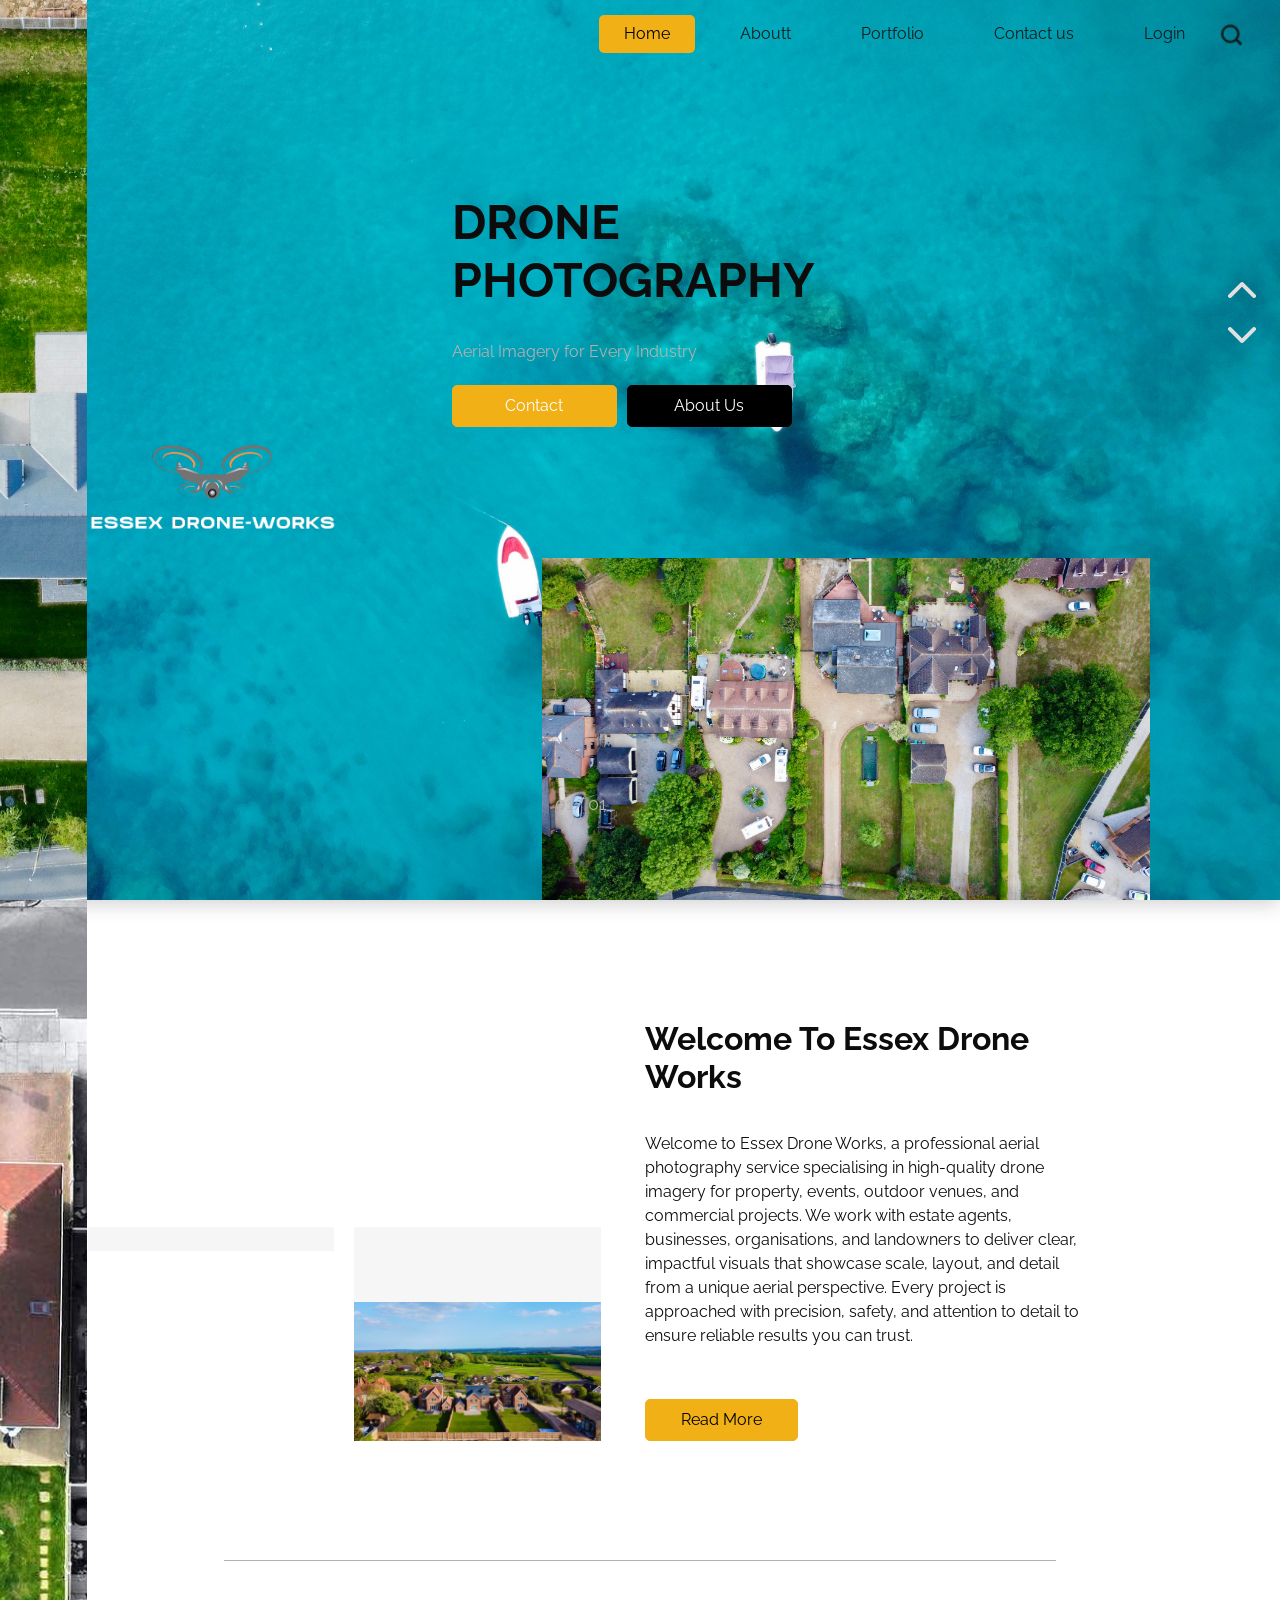
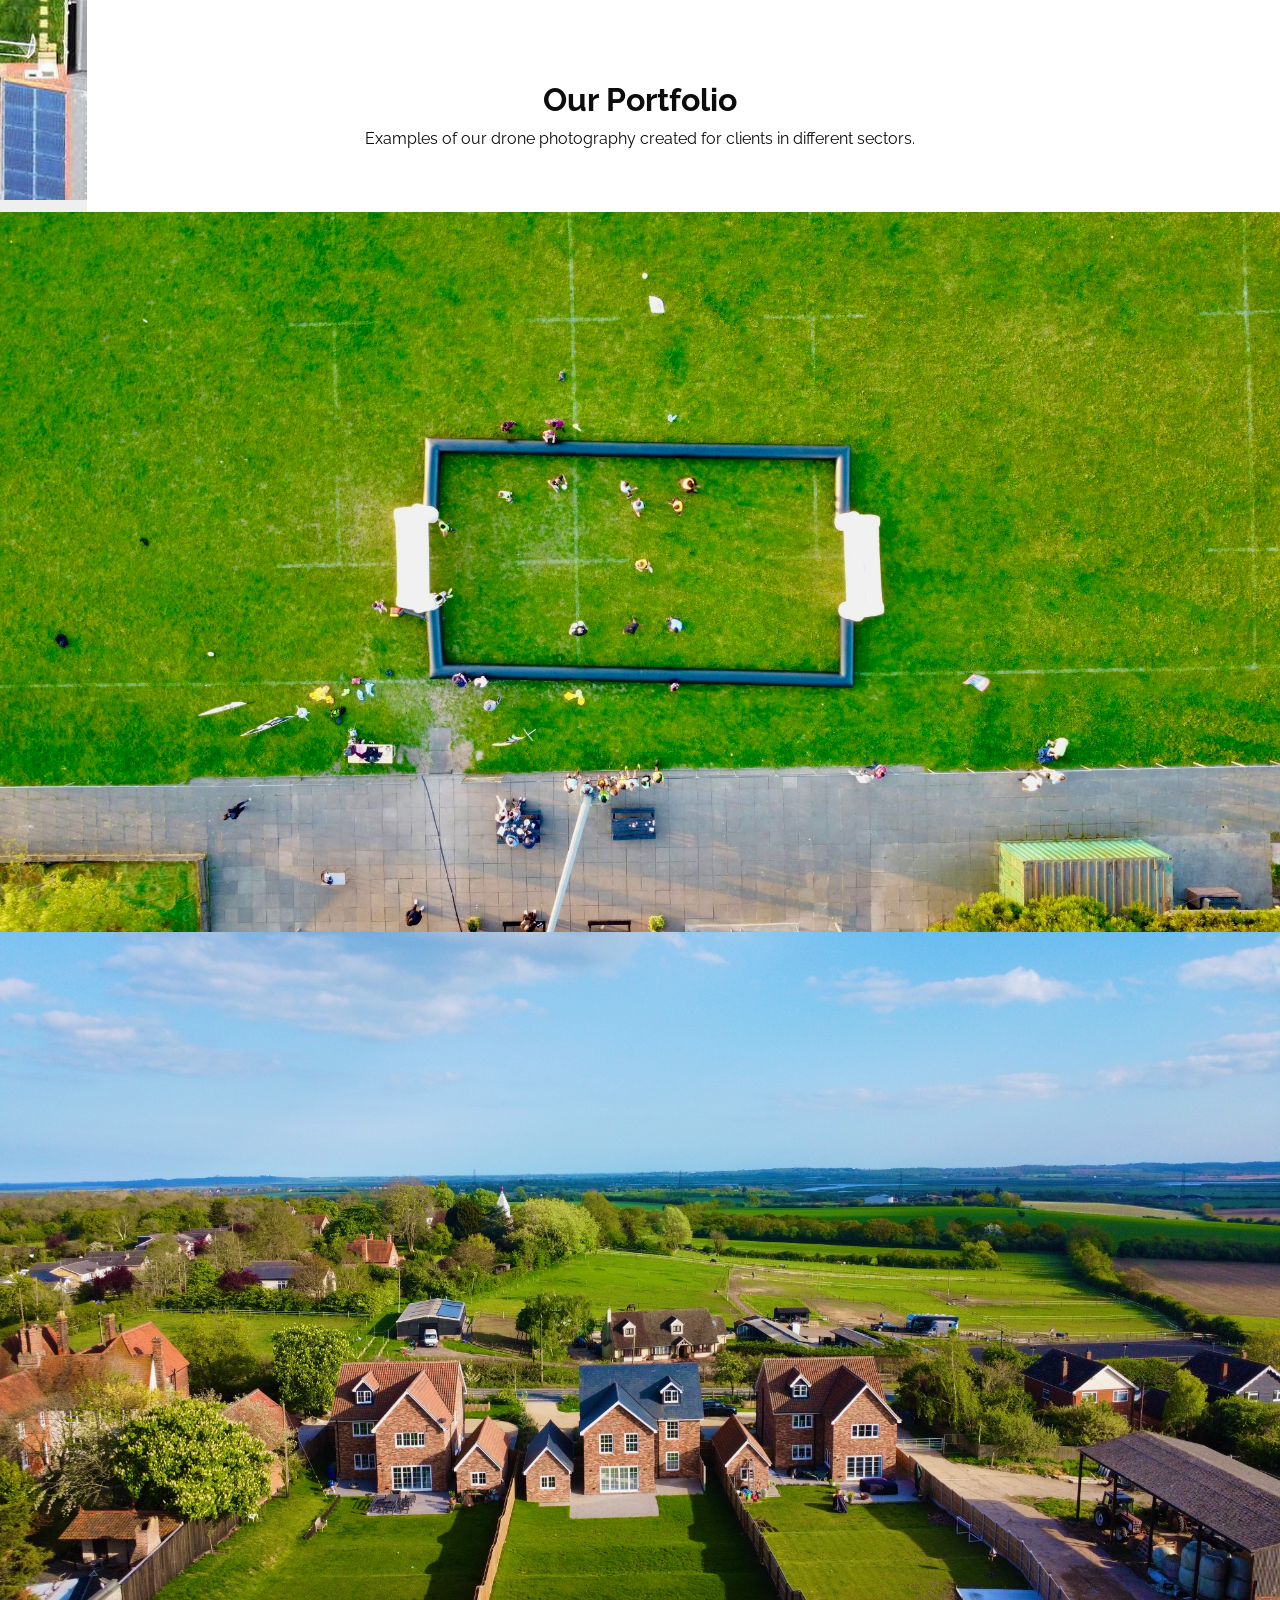
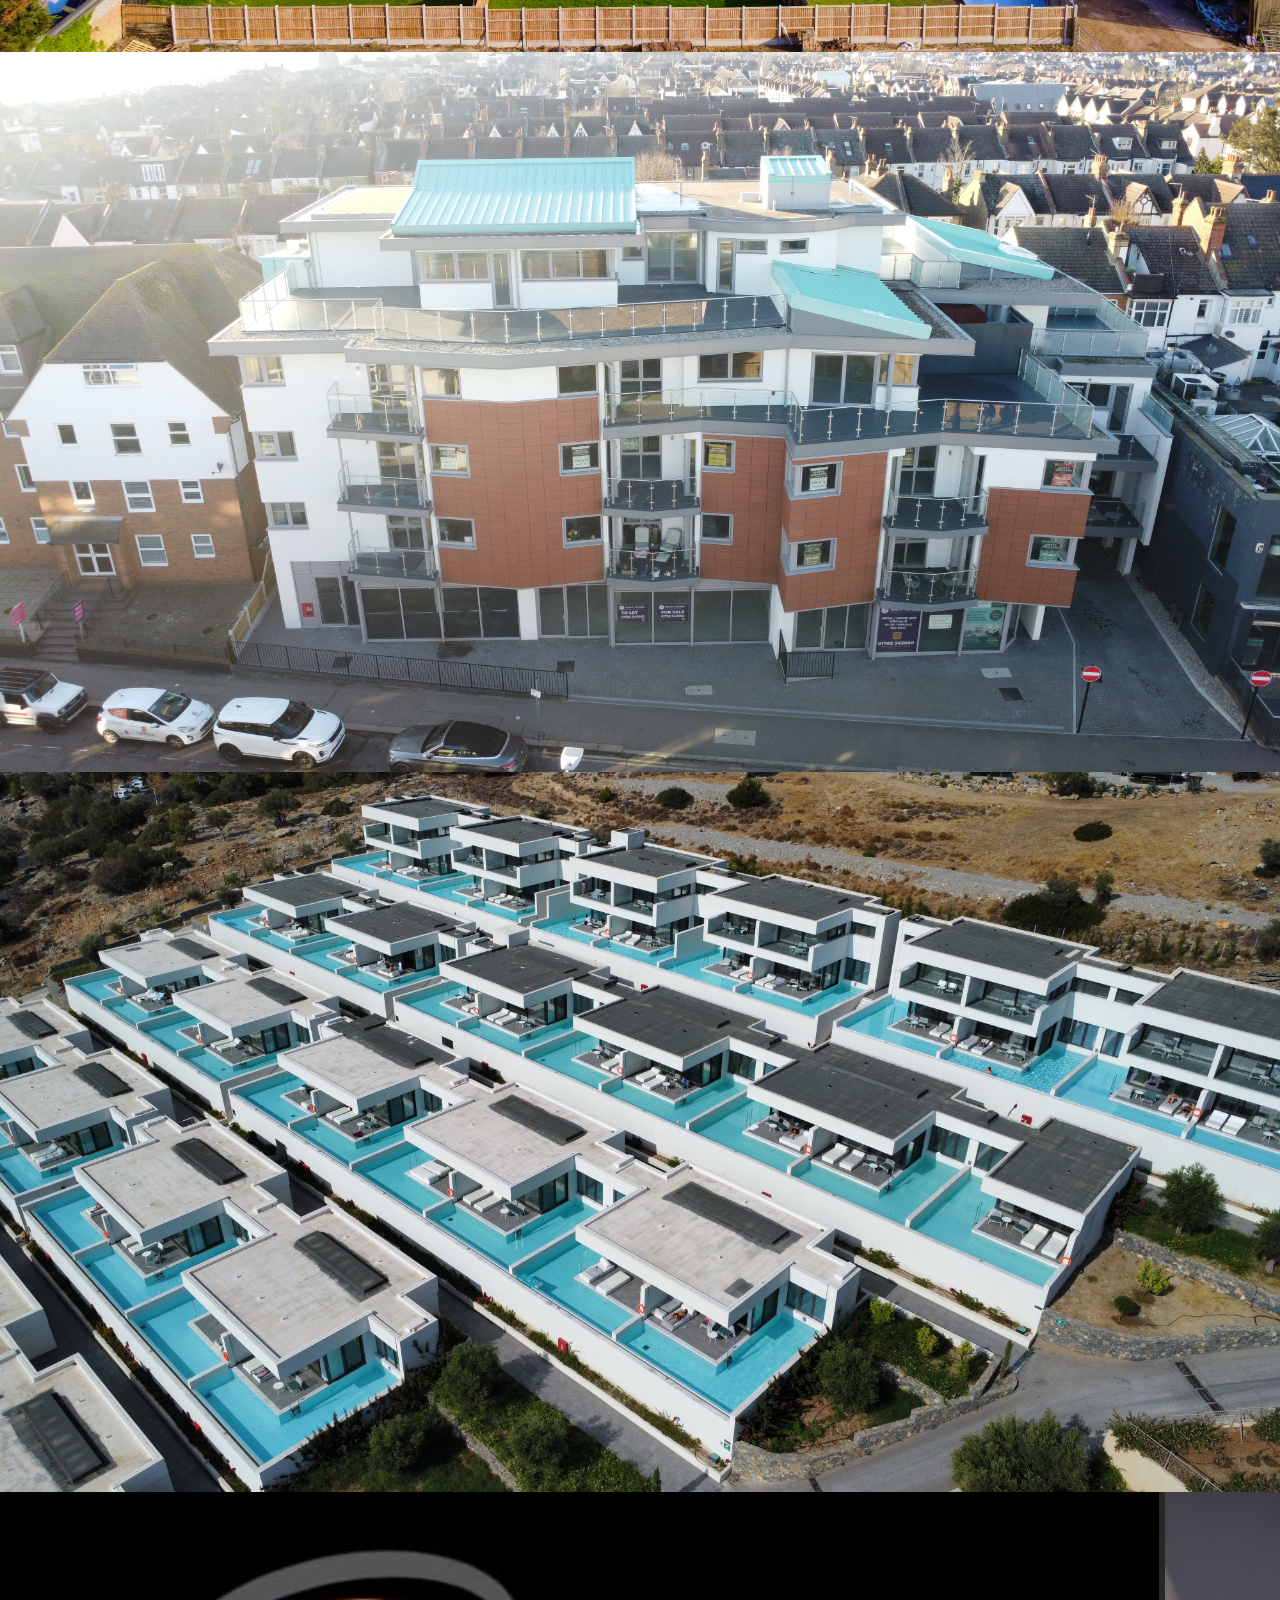
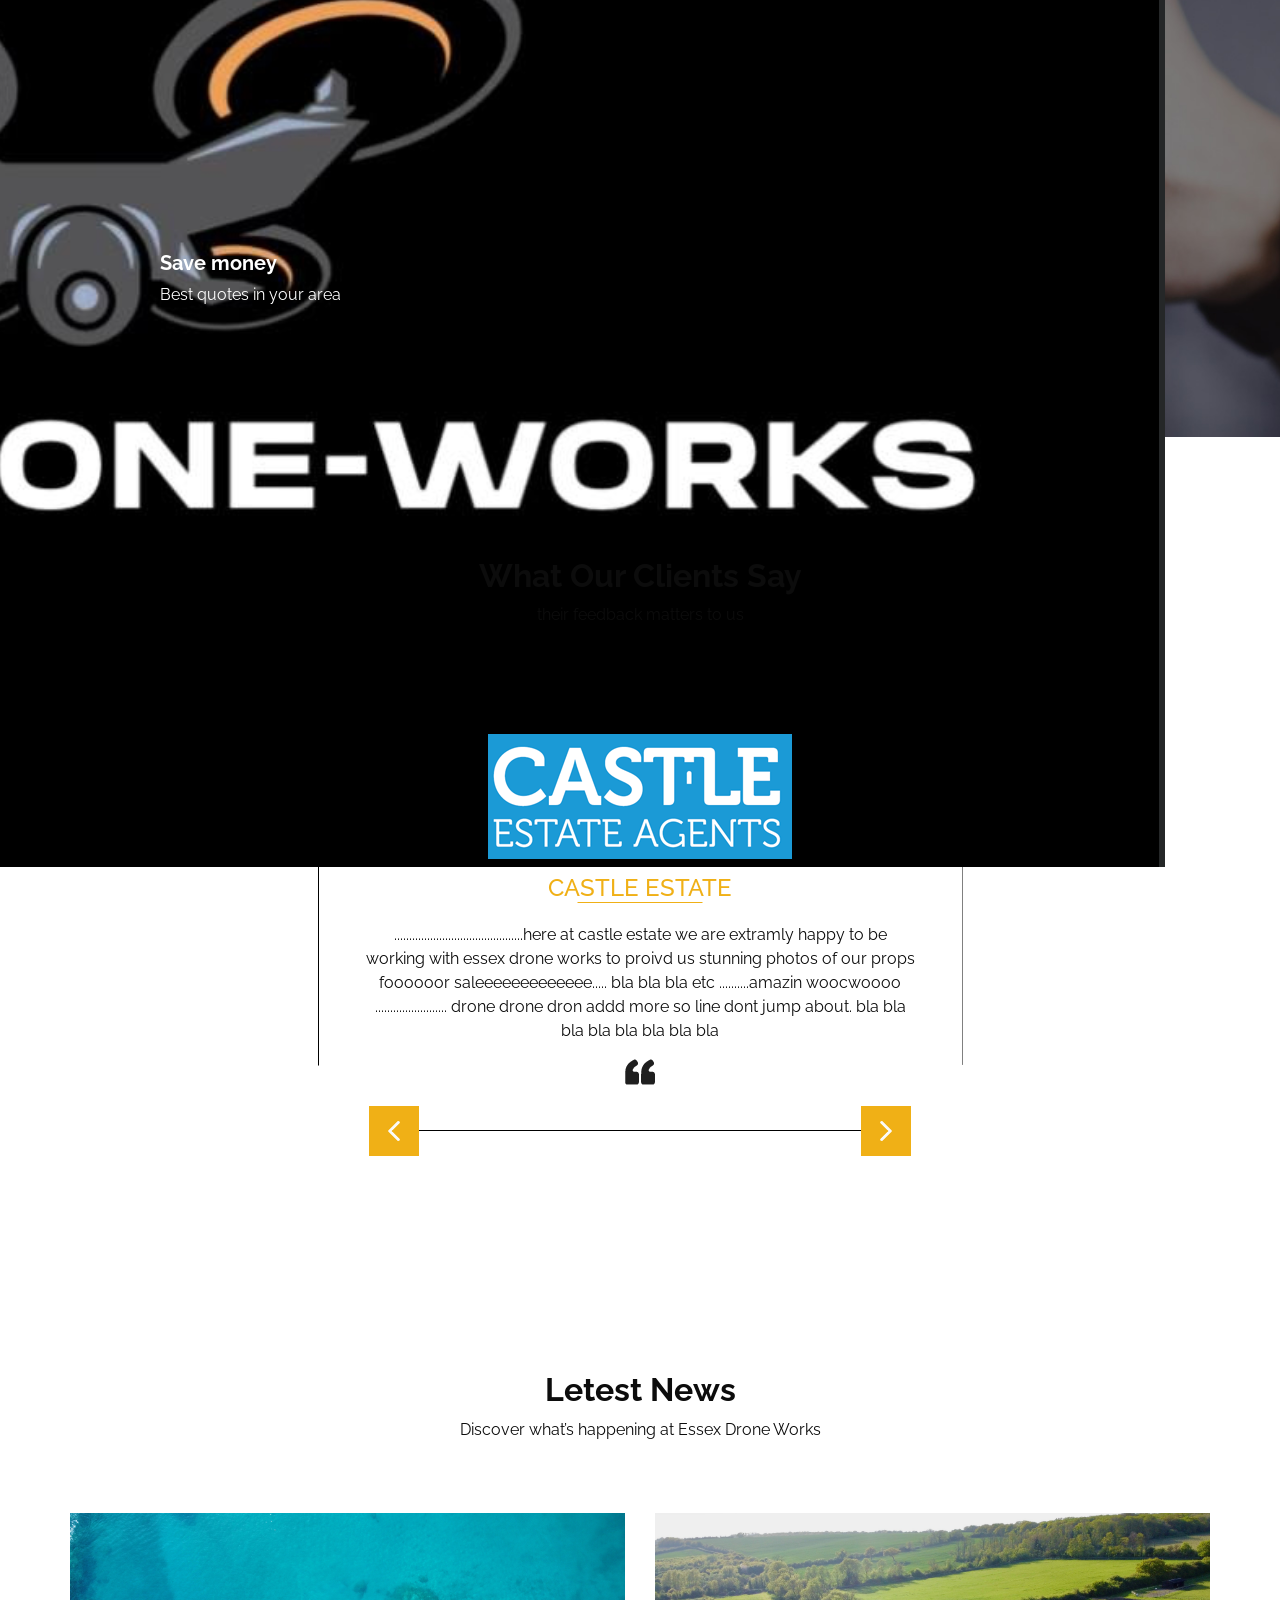
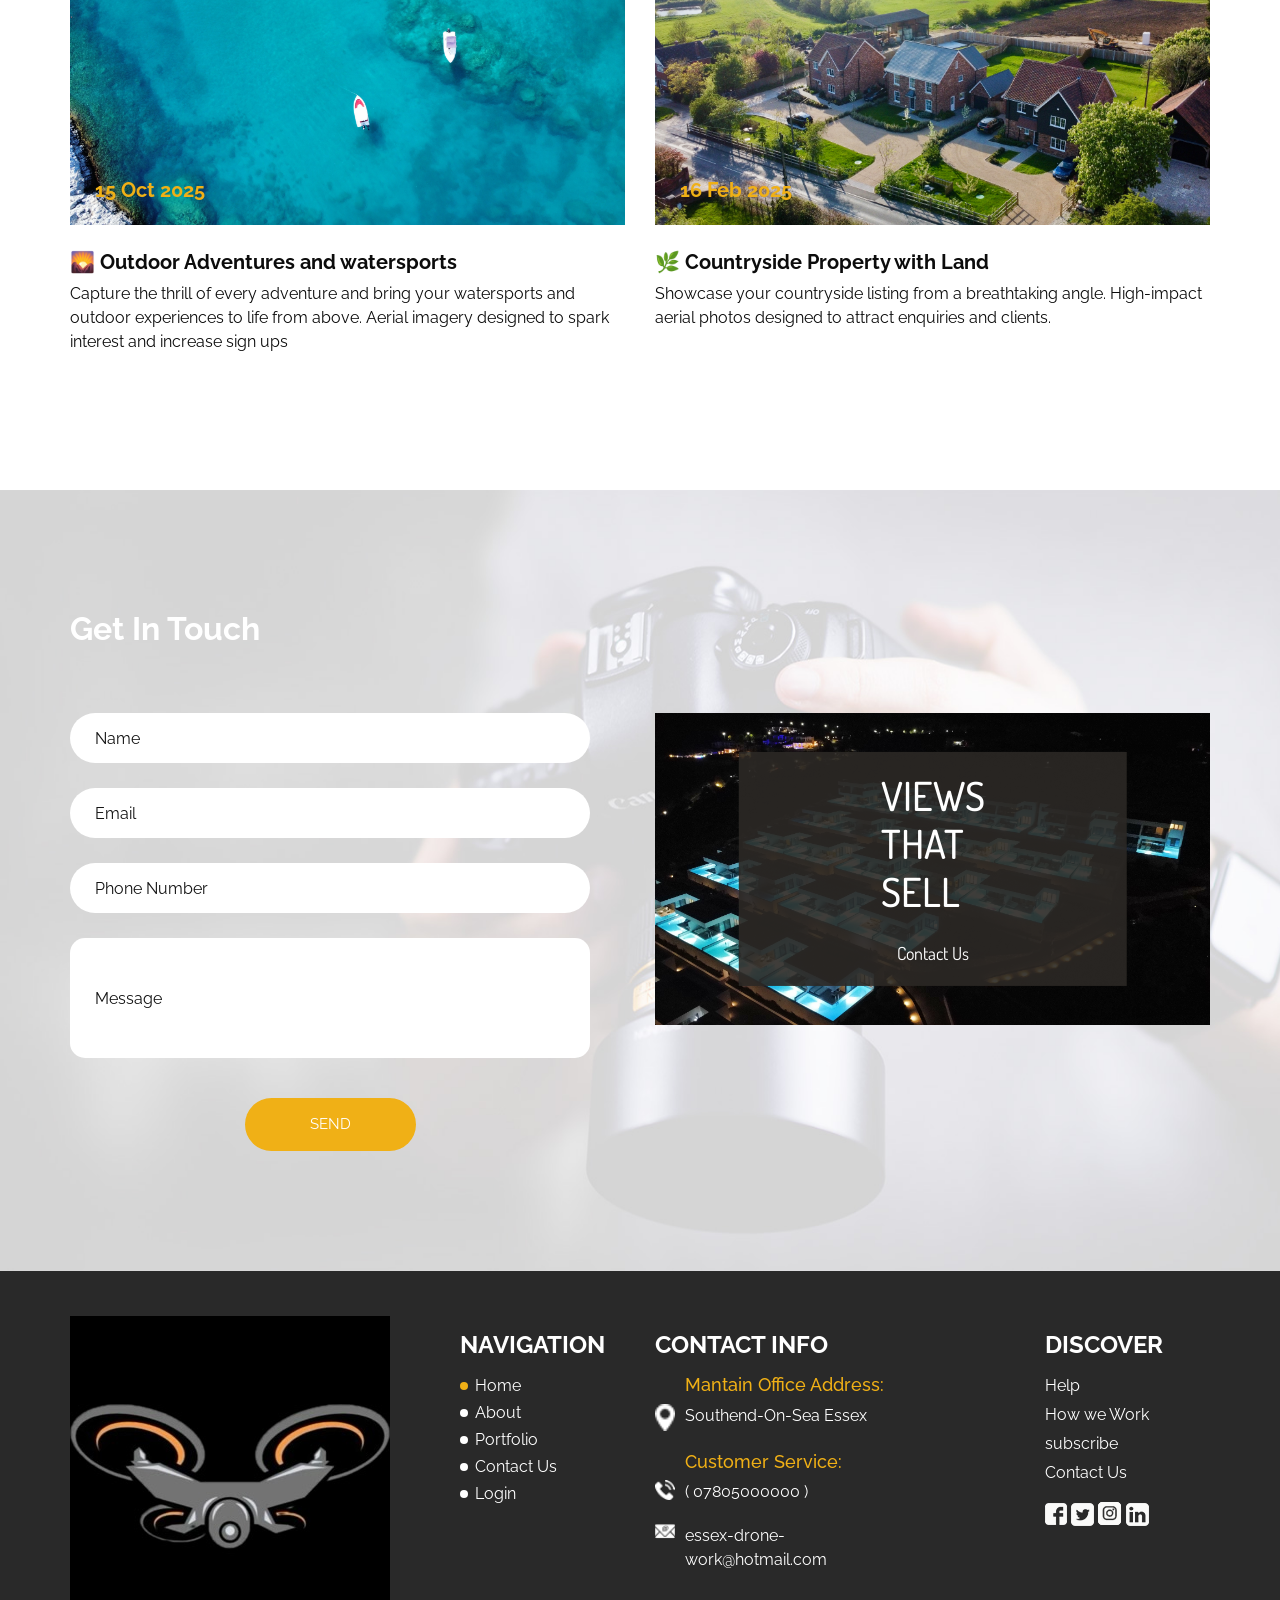
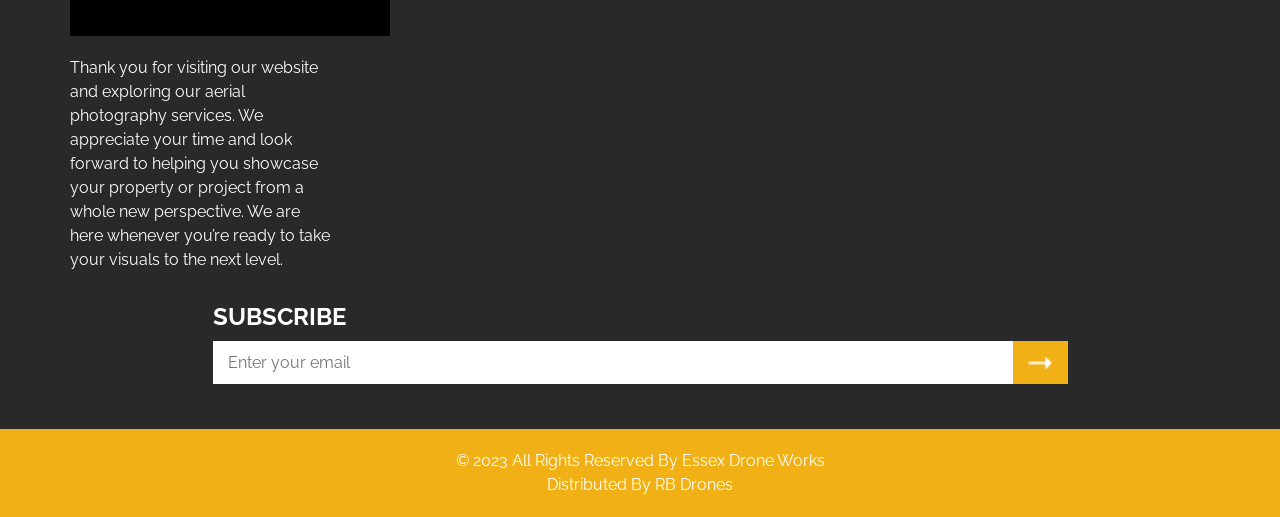
==== index.html @ 8b5c0236 "Update index.html" ====
<!DOCTYPE html>
<html>

<head>
  <!-- Basic -->
  <meta charset="utf-8" />
  <meta http-equiv="X-UA-Compatible" content="IE=edge" />
  <!-- Mobile Metas -->
  <meta name="viewport" content="width=device-width, initial-scale=1, shrink-to-fit=no" />
  <!-- Site Metas -->
  <meta name="keywords" content="" />
  <meta name="description" content="" />
  <meta name="author" content="" />

  <title>Essex Drone-Works</title>



  <!--slick slider stylesheet -->
  <link rel="stylesheet" href="https://cdnjs.cloudflare.com/ajax/libs/slick-carousel/1.5.9/slick.min.css">
  <link rel="stylesheet" href="https://cdnjs.cloudflare.com/ajax/libs/slick-carousel/1.5.9/slick-theme.min.css">

  <!-- bootstrap core css -->
  <link rel="stylesheet" type="text/css" href="css/bootstrap.css" />

  <!-- fonts style -->
  <link href="https://fonts.googleapis.com/css?family=Dosis:500|Raleway:400,600,700&display=swap" rel="stylesheet">
  <!-- Custom styles for this template -->
  <link href="css/style.css" rel="stylesheet" />
  <!-- responsive style -->
  <link href="css/responsive.css" rel="stylesheet" />
</head>

<body>
  <div class="hero_area">

    <div class="main slick_main">
      <div class="slider slider-for main_img-container">
        <div class="main-img-box b1">

        </div>
        <div class="main-img-box b2">

        </div>
        <div class="main-img-box b3">

        </div>
      </div>
    </div>
    <!-- header section strats -->
    <header class="header_section">
      <div class="container-fluid">
        <nav class="navbar navbar-expand-lg custom_nav-container ">
          <a href="index.html" class="navbar-brand">
            <img src="images/Tlogo.png" alt="">
          </a>
          <button class="navbar-toggler ml-auto" type="button" data-toggle="collapse" data-target="#navbarSupportedContent" aria-controls="navbarSupportedContent" aria-expanded="false" aria-label="Toggle navigation">
            <span class="navbar-toggler-icon"></span>
          </button>

          <div class="collapse navbar-collapse" id="navbarSupportedContent">
            <div class="d-flex ml-auto flex-column flex-lg-row align-items-center">
              <ul class="navbar-nav  ">
                <li class="nav-item active">
                  <a class="nav-link" href="index.html">Home <span class="sr-only">(current)</span></a>
                </li>
                <li class="nav-item">
                  <a class="nav-link" href="about.html"> Aboutt <span class="sr-only">(current)</span></a>
                </li>
                <li class="nav-item">
                  <a class="nav-link" href="portfolio.html">Portfolio </a>
                </li>
                <li class="nav-item">
                  <a class="nav-link" href="contact.html">Contact us</a>
                </li>
                <li class="nav-item">
                  <a class="nav-link" href="#">Login</a>
                </li>
              </ul>
              <form class="form-inline">
                <button class="btn  my-2 my-sm-0 nav_search-btn" type="submit"></button>
              </form>
            </div>
          </div>
        </nav>
      </div>
    </header>
    <!-- end header section -->
    <!-- slider section -->
    <section class=" slider_section position-relative">
      <div class="container-fluid">
        <div class="row">
          <div class="col-md-4">
            <div class="brand_box">
              <a href="">
                <img src="images/Tlogo.png" alt="" />
              </a>
            </div>
          </div>
          <div class="col-md-8 px-0">
            <div class="slider_content ">
              <div id="carouselExampleIndicators" class="carousel slide" data-ride="carousel">
                <div class="carousel-indicators-box">
                  01/
                  <ol class="carousel-indicators">
                    <li data-target="#carouselExampleIndicators" data-slide-to="0" class="active">
                      01
                    </li>
                    <li data-target="#carouselExampleIndicators" data-slide-to="1">
                      02
                    </li>
                    <li data-target="#carouselExampleIndicators">
                      03
                    </li>
                  </ol>
                </div>

                <div class="carousel-inner">
                  <div class="carousel-item active">
                    <div class="detail_box">
                      <h1>
                        DRONE <br />
                        PHOTOGRAPHY
                      </h1>
                      <p>
                        Aerial Imagery for Every Industry
                      </p>
                      <div class="btn-box">
                        <a href="" class="btn-1">Contact</a>
                        <a href="" class="btn-2">About Us</a>
                      </div>
                    </div>
                  </div>
                  <div class="carousel-item ">
                    <div class="detail_box">
                      <h1>
                        WHO WE  <br />
                        WORK WITH 
                      </h1>
                      <p>
                      From estate agents to sports clubs and contractors—our aerial imagery is designed to elevate your results.
                      </p>
                      <div class="btn-box">
                        <a href="" class="btn-1">Contact</a>
                        <a href="" class="btn-2">About Us</a>
                      </div>
                    </div>
                  </div>
                  <div class="carousel-item ">
                    <div class="detail_box">
                      <h1>
                        CREATIVE <br />
                        PHOTOGRAPHY
                      </h1>
                      <p>
                        There are many variations of passages of Lorem Ipsum
                      </p>
                      <div class="btn-box">
                        <a href="" class="btn-1">Contact</a>
                        <a href="" class="btn-2">About Us</a>
                      </div>
                    </div>
                  </div>
                </div>
                <div class="carousel-btn-box">
                  <a class="carousel-control-prev" href="#carouselExampleIndicators" role="button" data-slide="prev">
                    <span class="sr-only">Previous</span>
                  </a>
                  <a class="carousel-control-next" href="#carouselExampleIndicators" role="button" data-slide="next">
                    <span class="sr-only">Next</span>
                  </a>
                </div>
              </div>

              <div class="img_container">
                <div class="slider slider-nav slick_slider-nav">
                  <div class="img-box">
                    <img src="images/hotel1.JPG" alt="">
                  </div>
                  <div class="img-box">
                    <img src="images/topdown2.jpeg" alt="">
                  </div>
                  <div class="img-box">
                    <img src="images/goal.MOV" alt="">
                  </div>
                </div>
              </div>
            </div>
          </div>
        </div>
      </div>
    </section>
    <!-- end slider section -->
  </div>

  <!-- about section -->

  <section class="about_section layout_padding">
    <div class="container-fluid">
      <div class="box">
        <div class="img_container">
          <div class="img-box b1">
            <img src="images/facebookad.mp4" alt="">
          </div>
          <div class="img-box b2">
            <img src="images/house2.jpeg" alt="">
          </div>
        </div>
        <div class="detail-box">
          <h2>
            Welcome To Essex Drone Works
          </h2>
          <p>
            Welcome to Essex Drone Works, a professional aerial photography service specialising in high-quality drone imagery for property, events, outdoor venues, and commercial projects. We work with estate agents, businesses, organisations, and landowners to deliver clear, impactful visuals that showcase scale, layout, and detail from a unique aerial perspective. Every project is approached with precision, safety, and attention to detail to ensure reliable results you can trust.
          </p>
          <a href="">
            Read More
          </a>
        </div>
      </div>
    </div>
  </section>
  <!-- end about section -->

  <!-- portfolio section -->

  <section class="portfolio_section layout_padding-top">
    <div class="container">
      <div class="heading_container">
        <h2>
          Our Portfolio
        </h2>
        <p>
          Examples of our drone photography created for clients in different sectors.
        </p>
      </div>
    </div>
    <div class="portfolio_container slick-carousel">
      <div class="box">
        <img src="images/footballdown.jpeg" alt="">
        <div class="link-box">
          <a href="">
            <img src="images/link.png" alt="">
          </a>
          <h6>
            Sporting Events
          </h6>
        </div>
      </div>
      <div class="box">
        <img src="images/house2.jpeg" alt="">
        <div class="link-box">
          <a href="">
            <img src="images/link.png" alt="">
          </a>
          <h6>
            Property
          </h6>
        </div>
      </div>
      <div class="box">
        <img src="images/flats1.JPG" alt="">
        <div class="link-box">
          <a href="">
            <img src="images/link.png" alt="">
          </a>
          <h6>
            Events
          </h6>
        </div>
      </div>
      <div class="box">
        <img src="images/hotel2.JPG" alt="">
        <div class="link-box">
          <a href="">
            <img src="images/link.png" alt="">
          </a>
          <h6>
            Building & Construction
          </h6>
        </div>
      </div>
    </div>
  </section>

  <!-- end portfolio section -->

  <!-- quality section -->

  <section class="quality_section layout_padding">
    <div class="container">
      <div class="quality_container">
        <h2>
          Why.. <br>
          Choose us?
        </h2>
        <div class="box">
          <div class="detail-box">
            <div class="img-box">
              <img src="images/LogoE.png" alt="">
            </div>
            <div class="text-box">
              <h5>
                Professional Staff
              </h5>
              <p>
                Small team of 4
                to keep conections close
              </p>
            </div>
          </div>
          <div class="detail-box">
            <div class="img-box">
              <img src="images/LogoE.png" alt="">
            </div>
            <div class="text-box">
              <h5>
                Save money
              </h5>
              <p>
                Best quotes in 
                your area 
              </p>
            </div>
          </div>
        </div>
      </div>
    </div>
  </section>

  <!-- end quality section -->

  <!-- client section -->

  <section class="client_section layout_padding">

    <div class="container">
      <div class="heading_container">
        <h2>
          What Our Clients Say
        </h2>
        <p>
          their feedback matters to us
        </p>
      </div>
      <div class="client_container">
        <a class="carousel-control-prev" href="#carouselExampleControls" role="button" data-slide="prev">
          <span class="sr-only">Previous</span>
        </a>
        <a class="carousel-control-next" href="#carouselExampleControls" role="button" data-slide="next">
          <span class="sr-only">Next</span>
        </a>
        <div id="carouselExampleControls" class="carousel slide" data-ride="carousel">
          <div class="carousel-inner">
            <div class="carousel-item active">
              <div class="box">
                <div class="img-box">
                  <img src="images/castlelogo.png" alt="">
                </div>
                <div class="detail-box">
                  <h4>
                    Castle Estate
                  </h4>
                  <p>
                     ...........................................here at castle estate we are extramly happy to be working with essex drone works to proivd us stunning photos  of our props foooooor saleeeeeeeeeeeee..... bla bla bla etc ..........amazin woocwoooo ........................ drone drone dron addd more so line dont jump about. bla bla bla bla bla bla bla bla  
                  </p>
                  <img src="images/quote.png" alt="">
                </div>
              </div>
            </div>
            <div class="carousel-item">
              <div class="box">
                <div class="img-box">
                  <img src="images/client.png" alt="">
                </div>
                <div class="detail-box">
                  <h4>
                    Mark M. Landscaping Business Owner
                  </h4>
                  <p>
                    ............... "I needed aerial shots for my landscaping business, and the results were phenomenal. The photos gave a new perspective that we were missing in our marketing. Our clients love the unique shots!" adding  
                  </p>
                  <img src="images/quote.png" alt="">
                </div>
              </div>
            </div>
            <div class="carousel-item">
              <div class="box">
                <div class="img-box">
                  <img src="images/client.png" alt="">
                </div>
                <div class="detail-box">
                  <h4>
                    Emily K. Watersports Business Owner
                  </h4>
                  <p>
                    "The quality of the photos was outstanding, and the turnaround was quick. We used the shots for our website, and the difference in how people engage with our content is noticeable. Definitely will be using this service again!" 
                  </p>
                  <img src="images/quote.png" alt="">
                </div>
              </div>
            </div>
          </div>
        </div>
      </div>
    </div>
  </section>

  <!-- end client section -->


  <!-- news section -->

  <section class="news_section layout_padding">
    <div class="container">
      <div class="heading_container">
        <h2>
          Letest News
        </h2>
        <p>
          Discover what’s happening at Essex Drone Works
        </p>
      </div>
      <div class="row">
        <div class="col-md-6">
          <div class="box">
            <div class="img-box">
              <img src="images/Water.JPG" alt="">
              <div class="date">
                <h5>
                  15 Oct 2025
                </h5>
              </div>
            </div>
            <div class="detail-box">
              <h5>
                🌄 Outdoor Adventures and watersports
              </h5>
              <p>
                Capture the thrill of every adventure and bring your watersports and outdoor experiences to life from above. Aerial imagery designed to spark interest and increase sign ups
              </p>
            </div>
          </div>
        </div>
        <div class="col-md-6">
          <div class="box">
            <div class="img-box">
              <img src="images/mainphoto.jpeg" alt="">
              <div class="date">
                <h5>
                  16 Feb 2025
                </h5>
              </div>
            </div>
            <div class="detail-box">
              <h5>
                🌿 Countryside Property with Land
              </h5>
              <p>
                Showcase your countryside listing from a breathtaking angle. High-impact aerial photos designed to attract enquiries and clients.
              </p>
            </div>
          </div>
        </div>
      </div>
    </div>
  </section>

  <!-- end news section -->


  <!-- contact section -->

  <section class="contact_section layout_padding">
    <div class="container ">
      <div class="">
        <h2 class="">
          Get In Touch
        </h2>
      </div>
    </div>
    <div class="container">
      <div class="row">
        <div class="col-md-6">
          <form action="">
            <div>
              <input type="text" placeholder="Name" />
            </div>
            <div>
              <input type="email" placeholder="Email" />
            </div>
            <div>
              <input type="text" placeholder="Phone Number" />
            </div>
            <div>
              <input type="text" class="message-box" placeholder="Message" />
            </div>
            <div class="d-flex ">
              <button>
                SEND
              </button>
            </div>
          </form>
        </div>
        <div class="col-md-6">
          <div class="img-box">
            <img src="images/hotel.JPG" alt="">
            <div class="img_overlay">
              <h2>
                VIEWS <br>
                THAT <br>
                SELL
              </h2>
              <a href="">
                Contact Us
              </a>
            </div>
          </div>
        </div>
      </div>
    </div>
  </section>

  <!-- end contact section -->

  <!-- info section -->
  <section class="info_section layout_padding2">
    <div class="container">
      <div class="row">
        <div class="col-md-3">
          <div class="info-logo">
            <a href="">
              <img src="images/rawlogo.jpg" alt="">
            </a>
            <p>
              Thank you for visiting our website and exploring our aerial photography services. We appreciate your time and look forward to helping you showcase your property or project from a whole new perspective. We are here whenever you’re ready to take your visuals to the next level.
              
            </p>
          </div>
        </div>
        <div class="col-lg-2 col-md-3 offset-lg-1">
          <div class="info-nav">
            <h4>
              Navigation
            </h4>
            <ul>
              <li class="active">
                <a href="index.html">
                  Home
                </a>
              </li>
              <li>
                <a href="about.html">
                  About
                </a>
              </li>
              <li>
                <a href="portfolio.html">
                  Portfolio
                </a>
              </li>
              <li>
                <a href="contact.html">
                  Contact Us
                </a>
              </li>
              <li>
                <a href="#">
                  Login
                </a>
              </li>
            </ul>
          </div>
        </div>
        <div class="col-md-3">
          <div class="info-contact">
            <h4>
              Contact Info
            </h4>
            <div class="location">
              <h6>
                Mantain Office Address:
              </h6>
              <a href="">
                <img src="images/location.png" alt="">
                <span>
                  Southend-On-Sea
                  Essex
                </span>
              </a>
            </div>
            <div class="call">
              <h6>
                Customer Service:
              </h6>
              <a href="">
                <img src="images/call.png" alt="">
                <span>
                  ( 07805000000 )
                </span>
              </a>
            </div>
            <div class="call">
              <a href="">
                <img src="images/mail.png" alt="">
                <span>
              essex-drone-work@hotmail.com
                </span>
              </a>
            </div>
          </div>
        </div>
        <div class="col-lg-2 col-md-3 offset-lg-1">
          <div class="discover">
            <h4>
              Discover
            </h4>
            <ul>
              <li>
                <a href="">
                  Help
                </a>
              </li>
              <li>
                <a href="">
                  How we Work

                </a>
              </li>
              <li>
                <a href="">
                  subscribe
                </a>
              </li>
              <li>
                <a href="contact.html">
                  Contact Us
                </a>
              </li>
            </ul>
            <div class="social-box">
              <a href="">
                <img src="images/fb.png" alt="">
              </a>
              <a href="">
                <img src="images/twitter.png" alt="">
              </a>
              <a href="">
                <img src="images/insta.png" alt="">
              </a>
              <a href="">
                <img src="images/linkedin.png" alt="">
              </a>
            </div>
          </div>
        </div>
      </div>
      <div class="info_form">
        <h4>
          Subscribe
        </h4>
        <form action="">
          <input type="text" placeholder="Enter your email">
          <div class="d-flex justify-content-end">
            <button>

            </button>
          </div>
        </form>
      </div>
    </div>
  </section>



  <!-- end info_section -->


  <!-- footer section -->
  <section class="container-fluid footer_section">
    
    <p>
      &copy; 2023 All Rights Reserved By
      <a href="https://html.design/">Essex Drone Works</a><br>
      Distributed By
      <a href="https://themewagon.com/" target="_blank">RB Drones</a>
    </p>
    
  </section>
  <!-- footer section -->

  <script type="text/javascript" src="js/jquery-3.4.1.min.js"></script>
  <script type="text/javascript" src="js/bootstrap.js"></script>
  <script type="text/javascript" src="https://cdnjs.cloudflare.com/ajax/libs/slick-carousel/1.5.9/slick.min.js"></script>
  <!-- end google map js -->


  <script>
    $('.slider-for').slick({
      autoplay: true,
      autoplaySpeed: 3000,
      slidesToShow: 1,
      slidesToScroll: 1,
      arrows: false,
      fade: true,
      asNavFor: '.slider-nav'
    });
    $('.slider-nav').slick({
      slidesToShow: 3,
      slidesToScroll: 1,
      asNavFor: '.slider-for',
      dots: true,
      centerMode: true,
      focusOnSelect: true,

    });
  </script>

  <script>
    $('.slick-carousel').slick({
      infinite: true,
      slidesToShow: 3, // Shows a three slides at a time
      slidesToScroll: 1, // When you click an arrow, it scrolls 1 slide at a time
      responsive: [{
        breakpoint: 768,
        settings: {
          slidesToShow: 2,
          slidesToScroll: 1,
        }
      },
      {
        breakpoint: 420,
        settings: {
          slidesToShow: 1,
          slidesToScroll: 3,
        }
      }

      ]
    });
  </script>

</body>


</html>
---- css/style.css ----
body {
  font-family: 'Raleway', sans-serif;
  color: #0c0c0c;
  background-color: #ffffff;
}

.layout_padding {
  padding-top: 120px;
  padding-bottom: 120px;
}

.layout_padding2 {
  padding-top: 45px;
  padding-bottom: 45px;
}

.layout_padding2-top {
  padding-top: 45px;
}

.layout_padding2-bottom {
  padding-bottom: 45px;
}

.layout_padding-top {
  padding-top: 120px;
}

.layout_padding-bottom {
  padding-bottom: 120px;
}

.heading_container {
  display: -webkit-box;
  display: -ms-flexbox;
  display: flex;
  -webkit-box-orient: vertical;
  -webkit-box-direction: normal;
      -ms-flex-direction: column;
          flex-direction: column;
  -webkit-box-align: center;
      -ms-flex-align: center;
          align-items: center;
  text-align: center;
}

.heading_container h2 {
  font-weight: bold;
}

/*header section*/
.hero_area {
  height: 100vh;
  position: relative;
  background-image: url(../images/Water.JPG);
  background-size: cover;
  background-position: right;
  background-repeat: no-repeat;
  display: -webkit-box;
  display: -ms-flexbox;
  display: flex;
  -webkit-box-orient: vertical;
  -webkit-box-direction: normal;
      -ms-flex-direction: column;
          flex-direction: column;
  -webkit-box-shadow: 0 3px 20px 0 rgba(0, 0, 0, 0.2);
          box-shadow: 0 3px 20px 0 rgba(0, 0, 0, 0.2);
}

.hero_area .slick_main {
  position: absolute;
  top: 0;
  left: 0;
  width: 34%;
  height: 100vh;
  display: block;
  margin: 0 auto;
}

.hero_area .slick_main .main-img-box {
  background-size: cover;
  background-position: center;
  height: 100vh;
  width: 20%;
}

.hero_area .slick_main .main-img-box.b1 {
  background-image: url(../images/topdown1.jpeg);
}

.hero_area .slick_main .main-img-box.b2 {
  background-image: url(../images/blackandwhite1.JPG);
}

.hero_area .slick_main .main-img-box.b3 {
  background-image: url(../images/mainphoto.jpeg);
}

.sub_page .hero_area {
  height: auto;
  background-position: top right;
}

.sub_page .hero_area .navbar .navbar-brand {
  display: -webkit-box;
  display: -ms-flexbox;
  display: flex;
}

.hero_area.sub_pages {
  height: auto;
}

.header_section {
  padding: 10px 0;
}

.header_section .container-fluid {
  padding-right: 25px;
  padding-left: 25px;
}

.header_section .nav_container {
  margin: 0 auto;
}

.custom_nav-container.navbar-expand-lg .navbar-nav .nav-item .nav-link {
  padding: 7px 25px;
  margin: 0 10px;
  color: #141a1a;
  text-align: center;
  border-radius: 5px;
}

.custom_nav-container.navbar-expand-lg .navbar-nav .nav-item.active .nav-link, .custom_nav-container.navbar-expand-lg .navbar-nav .nav-item:hover .nav-link {
  background-color: #f0b016;
  color: #000000;
}

a,
a:hover,
a:focus {
  text-decoration: none;
}

a:hover,
a:focus {
  color: initial;
}

.btn,
.btn:focus {
  outline: none !important;
  -webkit-box-shadow: none;
          box-shadow: none;
}

.custom_nav-container .nav_search-btn {
  background-image: url(../images/search-icon.png);
  background-size: 22px;
  background-repeat: no-repeat;
  background-position-y: 7px;
  width: 35px;
  height: 35px;
  padding: 0;
  border: none;
}

.navbar .navbar-brand {
  display: none;
  -webkit-box-align: center;
      -ms-flex-align: center;
          align-items: center;
}

.navbar .navbar-brand img {
  width: 90px;
  margin-right: 5px;
}

.custom_nav-container {
  z-index: 99999;
  padding: 5px 0;
}

.custom_nav-container .navbar-toggler {
  outline: none;
}

.custom_nav-container .navbar-toggler .navbar-toggler-icon {
  background-image: url(../images/menu.png);
  background-size: 45px;
}

.quote_btn-container {
  display: -webkit-box;
  display: -ms-flexbox;
  display: flex;
  -webkit-box-align: center;
      -ms-flex-align: center;
          align-items: center;
}

.quote_btn-container a {
  color: #000000;
  position: relative;
}

.quote_btn-container a .cart_number {
  position: absolute;
  top: 68%;
  left: 50%;
  -webkit-transform: translate(-50%, -50%);
          transform: translate(-50%, -50%);
  color: #ffffff;
  font-size: 12px;
}

.quote_btn-container a img {
  width: 20px;
  margin: 0 25px;
}

/*end header section*/
/* slider section */
.slider_section {
  -webkit-box-flex: 1;
      -ms-flex: 1;
          flex: 1;
  display: -webkit-box;
  display: -ms-flexbox;
  display: flex;
  position: relative;
}

.slider_section .row {
  -webkit-box-align: stretch;
      -ms-flex-align: stretch;
          align-items: stretch;
  height: 100%;
}

.slider_section .brand_box {
  display: -webkit-box;
  display: -ms-flexbox;
  display: flex;
  -webkit-box-pack: center;
      -ms-flex-pack: center;
          justify-content: center;
  -webkit-box-align: center;
      -ms-flex-align: center;
          align-items: center;
  height: 100%;
}

.slider_section .brand_box a {
  max-width: 250px;
}

.slider_section .brand_box a img {
  max-width: 100%;
}

.slider_section .slider_content {
  display: -webkit-box;
  display: -ms-flexbox;
  display: flex;
  -webkit-box-orient: vertical;
  -webkit-box-direction: normal;
      -ms-flex-direction: column;
          flex-direction: column;
  height: 100%;
}

.slider_section .slider_content #carouselExampleIndicators {
  -webkit-box-flex: 1;
      -ms-flex: 1;
          flex: 1;
  display: -webkit-box;
  display: -ms-flexbox;
  display: flex;
  -webkit-box-align: center;
      -ms-flex-align: center;
          align-items: center;
  position: unset;
}

.slider_section .slider_content #carouselExampleIndicators .detail_box {
  padding-left: 25px;
}

.slider_section .slider_content #carouselExampleIndicators .detail_box h1 {
  font-weight: bold;
  text-transform: uppercase;
  font-size: 3rem;
  margin-bottom: 30px;
}

.slider_section .slider_content #carouselExampleIndicators .detail_box p {
  color: #b5b0b0;
}

.slider_section .slider_content #carouselExampleIndicators .detail_box .btn-box {
  display: -webkit-box;
  display: -ms-flexbox;
  display: flex;
  margin: 0 -5px;
  -ms-flex-wrap: wrap;
      flex-wrap: wrap;
  -webkit-box-align: center;
      -ms-flex-align: center;
          align-items: center;
}

.slider_section .slider_content #carouselExampleIndicators .detail_box .btn-box a {
  width: 165px;
  margin: 5px;
  text-align: center;
}

.slider_section .slider_content #carouselExampleIndicators .detail_box .btn-box .btn-1 {
  display: inline-block;
  padding: 8px 0;
  background-color: #f0b016;
  border: 1px solid #f0b016;
  color: #ffffff;
  border-radius: 5px;
}

.slider_section .slider_content #carouselExampleIndicators .detail_box .btn-box .btn-1:hover {
  background-color: transparent;
  color: #f0b016;
}

.slider_section .slider_content #carouselExampleIndicators .detail_box .btn-box .btn-2 {
  display: inline-block;
  padding: 8px 0;
  background-color: #000000;
  border: 1px solid #000000;
  color: #ffffff;
  border-radius: 5px;
}

.slider_section .slider_content #carouselExampleIndicators .detail_box .btn-box .btn-2:hover {
  background-color: transparent;
  color: #000000;
}

.slider_section .slider_content .img_container {
  display: -webkit-box;
  display: -ms-flexbox;
  display: flex;
  -webkit-box-pack: end;
      -ms-flex-pack: end;
          justify-content: flex-end;
  -webkit-box-align: end;
      -ms-flex-align: end;
          align-items: flex-end;
}

.slider_section .slider_content .img_container .slick_slider-nav {
  display: -webkit-box;
  display: -ms-flexbox;
  display: flex;
}

.slider_section .slider_content .img_container .slick_slider-nav .slick-track {
  display: -webkit-box;
  display: -ms-flexbox;
  display: flex;
}

.slider_section .slider_content .img_container .slick_slider-nav .img-box {
  margin-right: 15px;
  min-width: 100px;
}

.slider_section .slider_content .img_container .slick_slider-nav img {
  max-width: 100%;
  max-height: 100%;
}

.slider_section .carousel-btn-box {
  display: -webkit-box;
  display: -ms-flexbox;
  display: flex;
  -webkit-box-orient: vertical;
  -webkit-box-direction: normal;
      -ms-flex-direction: column;
          flex-direction: column;
  padding-right: 15px;
}

.slider_section .carousel-btn-box .carousel-control-prev,
.slider_section .carousel-btn-box .carousel-control-next {
  position: unset;
  width: 45px;
  height: 45px;
  background-position: center;
  background-repeat: no-repeat;
  opacity: 1;
}

.slider_section .carousel-btn-box .carousel-control-prev {
  background-image: url(../images/up-grey.png);
}

.slider_section .carousel-btn-box .carousel-control-prev:hover {
  background-image: url(../images/up.png);
}

.slider_section .carousel-btn-box .carousel-control-next {
  background-image: url(../images/down-grey.png);
}

.slider_section .carousel-btn-box .carousel-control-next:hover {
  background-image: url(../images/down.png);
}

.slider_section .carousel-indicators-box {
  position: absolute;
  display: -webkit-box;
  display: -ms-flexbox;
  display: flex;
  color: #b5b0b0;
  bottom: 10%;
  left: 15%;
  font-size: 18px;
}

.slider_section .carousel-indicators {
  position: unset;
  padding: 0;
  margin: 0;
}

.slider_section .carousel-indicators li {
  text-indent: 0;
  width: auto;
  height: auto;
  opacity: 1;
  background-color: transparent;
  border: none;
  display: none;
}

.slider_section .carousel-indicators li.active {
  display: block;
}

.about_section {
  position: relative;
}

.about_section .box {
  display: -webkit-box;
  display: -ms-flexbox;
  display: flex;
  -webkit-box-align: end;
      -ms-flex-align: end;
          align-items: flex-end;
  width: 90%;
  margin: auto;
}

.about_section .box .img_container {
  display: -webkit-box;
  display: -ms-flexbox;
  display: flex;
  -webkit-box-flex: 1.2;
      -ms-flex: 1.2;
          flex: 1.2;
  -webkit-box-align: start;
      -ms-flex-align: start;
          align-items: flex-start;
}

.about_section .box .img_container .img-box {
  position: relative;
  margin: 0 10px;
  -webkit-box-flex: 1;
      -ms-flex: 1;
          flex: 1;
}

.about_section .box .img_container .img-box img {
  width: 100%;
  position: relative;
  z-index: 2;
}

.about_section .box .img_container .img-box::before {
  content: "";
  position: absolute;
  top: 0;
  left: 0;
  width: 100%;
  height: 100%;
  background-color: #f6f6f6;
}

.about_section .box .img_container .img-box.b1::before {
  -webkit-transform: translateY(75px);
          transform: translateY(75px);
}

.about_section .box .img_container .img-box.b2 {
  margin-top: 150px;
}

.about_section .box .img_container .img-box.b2::before {
  -webkit-transform: translateY(-75px);
          transform: translateY(-75px);
}

.about_section .box .detail-box {
  -webkit-box-flex: 1;
      -ms-flex: 1;
          flex: 1;
  padding-left: 3%;
  padding-right: 10%;
}

.about_section .box .detail-box h2 {
  font-weight: bold;
}

.about_section .box .detail-box p {
  margin-top: 35px;
}

.about_section .box .detail-box a {
  display: inline-block;
  padding: 8px 35px;
  background-color: #f0b016;
  border: 1px solid #f0b016;
  color: #000000;
  border-radius: 5px;
  margin-top: 35px;
}

.about_section .box .detail-box a:hover {
  background-color: transparent;
  color: #f0b016;
}

.about_section::before {
  content: "";
  position: absolute;
  bottom: 0;
  left: 50%;
  width: 65%;
  height: 1px;
  background-color: #b0b0b0;
  -webkit-transform: translateX(-50%);
          transform: translateX(-50%);
}

.portfolio_section {
  overflow-x: hidden;
}

.portfolio_section .portfolio_container {
  margin-top: 45px;
  margin-bottom: 0;
}

.portfolio_section .portfolio_container .box {
  -webkit-box-flex: 1;
      -ms-flex: 1;
          flex: 1;
  position: relative;
}

.portfolio_section .portfolio_container .box img {
  width: 100%;
}

.portfolio_section .portfolio_container .box .link-box {
  position: absolute;
  top: 50%;
  left: 50%;
  width: 80%;
  height: 80%;
  display: none;
  -webkit-box-orient: vertical;
  -webkit-box-direction: normal;
      -ms-flex-direction: column;
          flex-direction: column;
  -webkit-box-align: center;
      -ms-flex-align: center;
          align-items: center;
  -webkit-box-pack: center;
      -ms-flex-pack: center;
          justify-content: center;
  -webkit-transform: translate(-50%, -50%);
          transform: translate(-50%, -50%);
  background-color: rgba(232, 173, 34, 0.9);
  border: 5px solid #000000;
}

.portfolio_section .portfolio_container .box .link-box a {
  width: 50px;
  margin-bottom: 10px;
}

.portfolio_section .portfolio_container .box .link-box h6 {
  color: #000000;
}

.portfolio_section .portfolio_container .box:hover .link-box {
  display: -webkit-box;
  display: -ms-flexbox;
  display: flex;
}

.quality_section {
  background-image: url(../images/quality-bg.jpg);
  background-size: cover;
  color: #ffffff;
  margin-top: -2px;
}

.quality_section .quality_container h2 {
  font-weight: bold;
}

.quality_section .quality_container .detail-box {
  display: -webkit-box;
  display: -ms-flexbox;
  display: flex;
  margin-top: 40px;
  -webkit-box-align: center;
      -ms-flex-align: center;
          align-items: center;
}

.quality_section .quality_container .detail-box .img-box {
  width: 75px;
  height: 75px;
  margin-right: 15px;
  display: -webkit-box;
  display: -ms-flexbox;
  display: flex;
  -webkit-box-pack: center;
      -ms-flex-pack: center;
          justify-content: center;
  -webkit-box-align: center;
      -ms-flex-align: center;
          align-items: center;
}

.quality_section .quality_container .detail-box .text-box h5 {
  font-weight: bold;
}

.quality_section .quality_container .detail-box .text-box p {
  margin: 0;
}

.item_section .item_container {
  display: -webkit-box;
  display: -ms-flexbox;
  display: flex;
  -webkit-box-pack: center;
      -ms-flex-pack: center;
          justify-content: center;
  -ms-flex-wrap: wrap;
      flex-wrap: wrap;
}

.item_section .item_container .box {
  width: 300px;
  display: -webkit-box;
  display: -ms-flexbox;
  display: flex;
  -webkit-box-orient: vertical;
  -webkit-box-direction: normal;
      -ms-flex-direction: column;
          flex-direction: column;
  -webkit-box-pack: justify;
      -ms-flex-pack: justify;
          justify-content: space-between;
  margin: 30px 10px;
  padding: 15px;
  -webkit-box-shadow: 0px 0px 2px 0.5px rgba(0, 0, 0, 0.15);
  box-shadow: 0px 0px 2px 0.5px rgba(0, 0, 0, 0.15);
}

.item_section .item_container .box .img-box {
  width: 100%;
  display: -webkit-box;
  display: -ms-flexbox;
  display: flex;
  -webkit-box-pack: center;
      -ms-flex-pack: center;
          justify-content: center;
}

.item_section .item_container .box .img-box img {
  width: 125px;
}

.item_section .item_container .box h6 {
  color: #fbb534;
  text-transform: uppercase;
}

.item_section .item_container .box h5 {
  text-transform: uppercase;
}

.item_section .item_container .box:hover {
  -webkit-box-shadow: 0px 0px 25px 1px rgba(0, 0, 0, 0.1);
          box-shadow: 0px 0px 25px 1px rgba(0, 0, 0, 0.1);
}

.price_section {
  background-color: #f8f8f8;
}

.price_section .price_container {
  display: -webkit-box;
  display: -ms-flexbox;
  display: flex;
  -webkit-box-pack: center;
      -ms-flex-pack: center;
          justify-content: center;
  padding: 40px 0;
  -ms-flex-wrap: wrap;
      flex-wrap: wrap;
}

.price_section .price_container .box {
  min-width: 300px;
  max-width: 360px;
  height: 550px;
  display: -webkit-box;
  display: -ms-flexbox;
  display: flex;
  -webkit-box-orient: vertical;
  -webkit-box-direction: normal;
      -ms-flex-direction: column;
          flex-direction: column;
  -webkit-box-align: center;
      -ms-flex-align: center;
          align-items: center;
  -webkit-box-pack: justify;
      -ms-flex-pack: justify;
          justify-content: space-between;
  margin: 35px 10px;
  padding: 45px 0 25px 0;
  text-align: center;
  background-color: #ffffff;
  -webkit-box-shadow: 0px 0px 6px 0 rgba(0, 0, 0, 0.05);
  box-shadow: 0px 0px 6px 0 rgba(0, 0, 0, 0.05);
  -webkit-box-flex: 1;
      -ms-flex-positive: 1;
          flex-grow: 1;
}

.price_section .price_container .box .img-box {
  width: 100%;
  display: -webkit-box;
  display: -ms-flexbox;
  display: flex;
  -webkit-box-pack: center;
      -ms-flex-pack: center;
          justify-content: center;
}

.price_section .price_container .box .img-box img {
  width: 150px;
}

.price_section .price_container .box h6 {
  font-weight: bold;
  font-size: 18px;
}

.price_section .price_container .box .detail-box h5 {
  text-transform: uppercase;
  font-weight: bold;
  font-size: 22px;
}

.price_section .price_container .box .detail-box h5 span {
  color: #fbb534;
}

.price_section .price_container .box .detail-box a {
  display: inline-block;
  padding: 5px 15px;
  border: 1px solid #000000;
  font-weight: bold;
  color: #000000;
  margin-top: 15px;
}

.price_section .price_container .box:hover a {
  border-color: #fbb534;
  color: #fbb534;
}

.price_section .price_btn {
  display: inline-block;
  padding: 8px 40px;
  background-color: #0d0806;
  border: 1px solid #0d0806;
  color: #ffffff;
  border-radius: 0;
}

.price_section .price_btn:hover {
  background-color: transparent;
  color: #0d0806;
}

.ring_section {
  text-align: center;
  position: relative;
}

.ring_section .row {
  -webkit-box-align: center;
      -ms-flex-align: center;
          align-items: center;
}

.ring_section .container {
  -webkit-box-shadow: 0px 0px 56px 1px rgba(0, 0, 0, 0.08);
  box-shadow: 0px 0px 56px 1px rgba(0, 0, 0, 0.08);
}

.ring_section .design-box {
  position: absolute;
  bottom: 0;
  -webkit-transform: translateY(-50%);
          transform: translateY(-50%);
  left: 0;
  width: 75px;
}

.ring_section .design-box img {
  width: 100%;
}

.ring_section .ring_container .detail-box h4 {
  text-transform: uppercase;
  color: #fbb534;
}

.ring_section .ring_container .detail-box a {
  display: inline-block;
  padding: 5px 15px;
  border: 1px solid #000000;
  font-weight: bold;
  color: #000000;
  margin-top: 15px;
}

.ring_section .ring_container .img-box img {
  width: 100%;
}

.client_section {
  position: relative;
}

.client_section .box {
  display: -webkit-box;
  display: -ms-flexbox;
  display: flex;
  -webkit-box-orient: vertical;
  -webkit-box-direction: normal;
      -ms-flex-direction: column;
          flex-direction: column;
  -webkit-box-align: center;
      -ms-flex-align: center;
          align-items: center;
  text-align: center;
  padding: 45px;
}

.client_section .box .img-box img {
  max-width: 100%;
}

.client_section .box .detail-box {
  margin-top: 15px;
}

.client_section .box .detail-box h4 {
  color: #f0b016;
  position: relative;
  text-transform: uppercase;
  margin-bottom: 20px;
}

.client_section .box .detail-box h4::before {
  content: "";
  position: absolute;
  left: 50%;
  bottom: 0;
  width: 125px;
  height: 1px;
  background-color: #f0b016;
  -webkit-transform: translateX(-50%);
          transform: translateX(-50%);
}

.client_section .client_container {
  position: relative;
  width: 645px;
  margin: auto;
}

.client_section #carouselExampleControls {
  border: 1px solid black;
  -webkit-clip-path: polygon(0% 15%, 7% 8%, 15% 0%, 85% 0, 92% 7%, 100% 15%, 100% 85%, 92% 93%, 85% 100%, 15% 100%, 7% 93%, 0% 85%);
          clip-path: polygon(0% 15%, 7% 8%, 15% 0%, 85% 0, 92% 7%, 100% 15%, 100% 85%, 92% 93%, 85% 100%, 15% 100%, 7% 93%, 0% 85%);
  margin-top: 45px;
}

.client_section .carousel-control-prev,
.client_section .carousel-control-next {
  width: 50px;
  height: 50px;
  top: initial;
  bottom: 0;
  opacity: 1;
  background-color: #f0b016;
  background-size: 12px;
  background-repeat: no-repeat;
  background-position: center;
  -webkit-transform: translateY(50%);
          transform: translateY(50%);
}

.client_section .carousel-control-prev:hover,
.client_section .carousel-control-next:hover {
  background-color: #252525;
}

.client_section .carousel-control-prev {
  background-image: url(../images/prev.png);
  left: 8%;
}

.client_section .carousel-control-next {
  background-image: url(../images/next.png);
  right: 8%;
}

.news_section .heading_container {
  -webkit-box-pack: center;
      -ms-flex-pack: center;
          justify-content: center;
}

.news_section .heading_container h2::before {
  background-color: #ffffff;
}

.news_section .box {
  margin-top: 55px;
  background-color: #ffffff;
}

.news_section .box .img-box {
  position: relative;
}

.news_section .box .img-box img {
  width: 100%;
}

.news_section .box .img-box .date {
  position: absolute;
  left: 25px;
  bottom: 15px;
}

.news_section .box .img-box .date h5 {
  color: #f0b016;
  font-weight: bold;
}

.news_section .box .detail-box {
  margin-top: 25px;
}

.news_section .box .detail-box h5 {
  font-weight: bold;
}

.contact_section {
  background-image: url(../images/contact-bg.jpg);
  background-size: cover;
  position: relative;
  color: #ffffff;
}

.contact_section h2 {
  margin-bottom: 65px;
  font-weight: bold;
}

.contact_section form {
  padding-right: 35px;
}

.contact_section input {
  width: 100%;
  border: none;
  height: 50px;
  margin-bottom: 25px;
  padding-left: 25px;
  background-color: #ffffff;
  outline: none;
  color: #101010;
  border-radius: 50px;
}

.contact_section input::-webkit-input-placeholder {
  color: #131313;
}

.contact_section input:-ms-input-placeholder {
  color: #131313;
}

.contact_section input::-ms-input-placeholder {
  color: #131313;
}

.contact_section input::placeholder {
  color: #131313;
}

.contact_section input.message-box {
  height: 120px;
  border-radius: 15px;
}

.contact_section button {
  padding: 15px 65px;
  outline: none;
  border: none;
  border-radius: 30px;
  color: #fff;
  background: #f0b016;
  margin: auto;
  margin-top: 15px;
  font-size: 15px;
}

.contact_section .img-box {
  position: relative;
}

.contact_section .img-box img {
  width: 100%;
}

.contact_section .img-box .img_overlay {
  position: absolute;
  width: 70%;
  height: 75%;
  top: 50%;
  left: 50%;
  -webkit-transform: translate(-50%, -50%);
          transform: translate(-50%, -50%);
  background-color: rgba(44, 41, 37, 0.9);
  display: -webkit-box;
  display: -ms-flexbox;
  display: flex;
  -webkit-box-orient: vertical;
  -webkit-box-direction: normal;
      -ms-flex-direction: column;
          flex-direction: column;
  -webkit-box-pack: center;
      -ms-flex-pack: center;
          justify-content: center;
  -webkit-box-align: center;
      -ms-flex-align: center;
          align-items: center;
  font-family: 'Dosis', sans-serif;
}

.contact_section .img-box .img_overlay h2 {
  text-transform: uppercase;
  font-size: 2.5rem;
  margin-bottom: 25px;
  font-weight: 500;
}

.contact_section .img-box .img_overlay a {
  color: #ffffff;
  font-size: 18px;
}

.info_section {
  background-color: #292929;
  color: #ffffff;
}

.info_section a {
  color: #ffffff;
}

.info_section h4 {
  text-transform: uppercase;
  margin-top: 15px;
  margin-bottom: 15px;
  font-weight: bold;
}

.info_section .info-logo a {
  display: -webkit-box;
  display: -ms-flexbox;
  display: flex;
  margin-bottom: 20px;
}

.info_section .info-logo h2 {
  font-weight: bold;
  font-size: 2rem;
  border-bottom: 1px solid #ffffff;
  padding-bottom: 5px;
  margin-right: 15px;
}

.info_section .info-nav ul {
  padding-left: 15px;
}

.info_section .info-nav ul li {
  list-style-type: none;
  position: relative;
  margin: 3px 0;
}

.info_section .info-nav ul li::before {
  content: "";
  width: 8px;
  height: 8px;
  background-color: #ffffff;
  position: absolute;
  top: 50%;
  left: -15px;
  -webkit-transform: translateY(-50%);
          transform: translateY(-50%);
  border-radius: 100%;
}

.info_section .info-nav ul li:hover::before, .info_section .info-nav ul li.active::before {
  background-color: #f0b016;
}

.info_section .info-contact h6 {
  color: #f0b016;
  font-size: 18px;
  padding-left: 30px;
}

.info_section .info-contact a {
  display: -webkit-box;
  display: -ms-flexbox;
  display: flex;
  -webkit-box-align: start;
      -ms-flex-align: start;
          align-items: flex-start;
}

.info_section .info-contact a img {
  min-width: 20px;
  margin-right: 10px;
}

.info_section .info-contact .call {
  margin-top: 20px;
}

.info_section .discover ul {
  padding: 0;
}

.info_section .discover ul li {
  list-style-type: none;
  margin: 5px 0;
}

.info_section .info_form {
  margin: 0 auto;
  width: 75%;
}

.info_section .info_form h4 {
  margin-bottom: 10px;
}

.info_section .info_form form {
  display: -webkit-box;
  display: -ms-flexbox;
  display: flex;
  -webkit-box-align: stretch;
      -ms-flex-align: stretch;
          align-items: stretch;
}

.info_section .info_form form input {
  background-color: #ffffff;
  border: none;
  width: calc(100% - 55px);
  outline: none;
  color: #000000;
  height: 42.4px;
  padding-left: 15px;
}

.info_section .info_form form input ::-webkit-input-placeholder {
  color: #9a9999;
}

.info_section .info_form form input :-ms-input-placeholder {
  color: #9a9999;
}

.info_section .info_form form input ::-ms-input-placeholder {
  color: #9a9999;
}

.info_section .info_form form input ::placeholder {
  color: #9a9999;
}

.info_section .info_form form button {
  border: none;
  outline: none;
  background-color: #f0b016;
  width: 55px;
  font-size: 15px;
  text-transform: uppercase;
  background-image: url(../images/right-arrow.png);
  background-size: 24px;
  background-position: center;
  background-repeat: no-repeat;
}

/* footer section*/
.footer_section {
  background-color: #f0b016;
  display: -webkit-box;
  display: -ms-flexbox;
  display: flex;
  -webkit-box-pack: center;
      -ms-flex-pack: center;
          justify-content: center;
  position: relative;
}

.footer_section p {
  color: #ffffff;
  margin: 0;
  text-align: center;
  padding: 20px 0;
  margin: 0;
}

.footer_section a {
  color: #ffffff;
}
/*# sourceMappingURL=style.css.map */
---- css/responsive.css ----
@media (max-width: 1120px) {}

@media (max-width: 992px) {
  .custom_nav-container.navbar-expand-lg .navbar-nav .nav-item .nav-link {
    margin: 10px;
  }

  .custom_nav-container .nav_search-btn {
    background-position: center;
  }

  .about_section .box .img_container .img-box.b2 {
    margin-top: 75px;
  }

  .about_section .box .img_container .img-box.b2::before {
    transform: translateY(-45px);
  }

  .about_section .box .img_container .img-box.b1::before {
    transform: translateY(45px);
  }

  .about_section .box .detail-box {
    padding-right: 3%;
  }
}

@media (max-width: 768px) {
  .hero_area {
    height: auto;
  }

  .navbar .navbar-brand {
    display: flex;
  }

  .slider_section .row {
    flex-direction: column-reverse;
  }

  .slider_section .slider_content #carouselExampleIndicators .detail_box {
    margin-top: 45px;
    margin-bottom: 75px;
  }

  .slider_section .brand_box {
    height: 400px;
  }


  .hero_area .slick_main {
    top: initial;
    bottom: 0;
    width: 100%;
    height: 400px;

  }

  .hero_area .slick_main .main-img-box {
    height: 400px;
  }

  .about_section .box {
    flex-direction: column;
  }

  .client_section .client_container {
    width: 95%;
  }

  .contact_section form {
    padding: 0;
    margin-bottom: 55px;
  }

  .info_section .info_form {
    width: 100%;
  }

  .info_section .row>div {

    text-align: center;
    margin-bottom: 35px;

  }

  .info_section .info-contact {
    display: flex;
    flex-direction: column;
    align-items: center;
  }

  .info_section .info-logo {
    display: flex;
    flex-direction: column;
    align-items: center;
  }

  .info_section .info-nav ul {

    display: flex;
    flex-direction: column;
    align-items: center;

  }

  .about_section .box .img_container .img-box {
    position: relative;
    margin: 0 3px;
  }

  .about_section .box .img_container {
    margin-bottom: 35px;
  }
}

@media (max-width: 576px) {
  .img_container .slider .slick-list {
    padding: 0 !important;
  }

  .slider_section .slider_content .img_container .slick_slider-nav .img-box {
    max-width: 75px;
    min-width: 75px;
  }

  .img_container .slick-track {
    width: 100% !important;
  }

  .slider_section .slider_content #carouselExampleIndicators .detail_box h1 {
    font-size: 2rem;
  }
}

@media (max-width: 480px) {
  .slider_section .carousel-indicators-box {
    display: none;
  }
}

@media (max-width: 420px) {
  .contact_section .img-box .img_overlay {
    width: 90%;
    height: 95%;
  }

  .slider_section .slider_content #carouselExampleIndicators .detail_box h1 {
    font-size: 2rem;
  }

  .slider_section .carousel-btn-box .carousel-control-prev,
  .slider_section .carousel-btn-box .carousel-control-next {
    width: 25px;
    height: 25px;
    background-size: 20px;

  }
}

@media (max-width: 360px) {}

@media (min-width: 1200px) {
  .container {
    max-width: 1170px;
  }
}
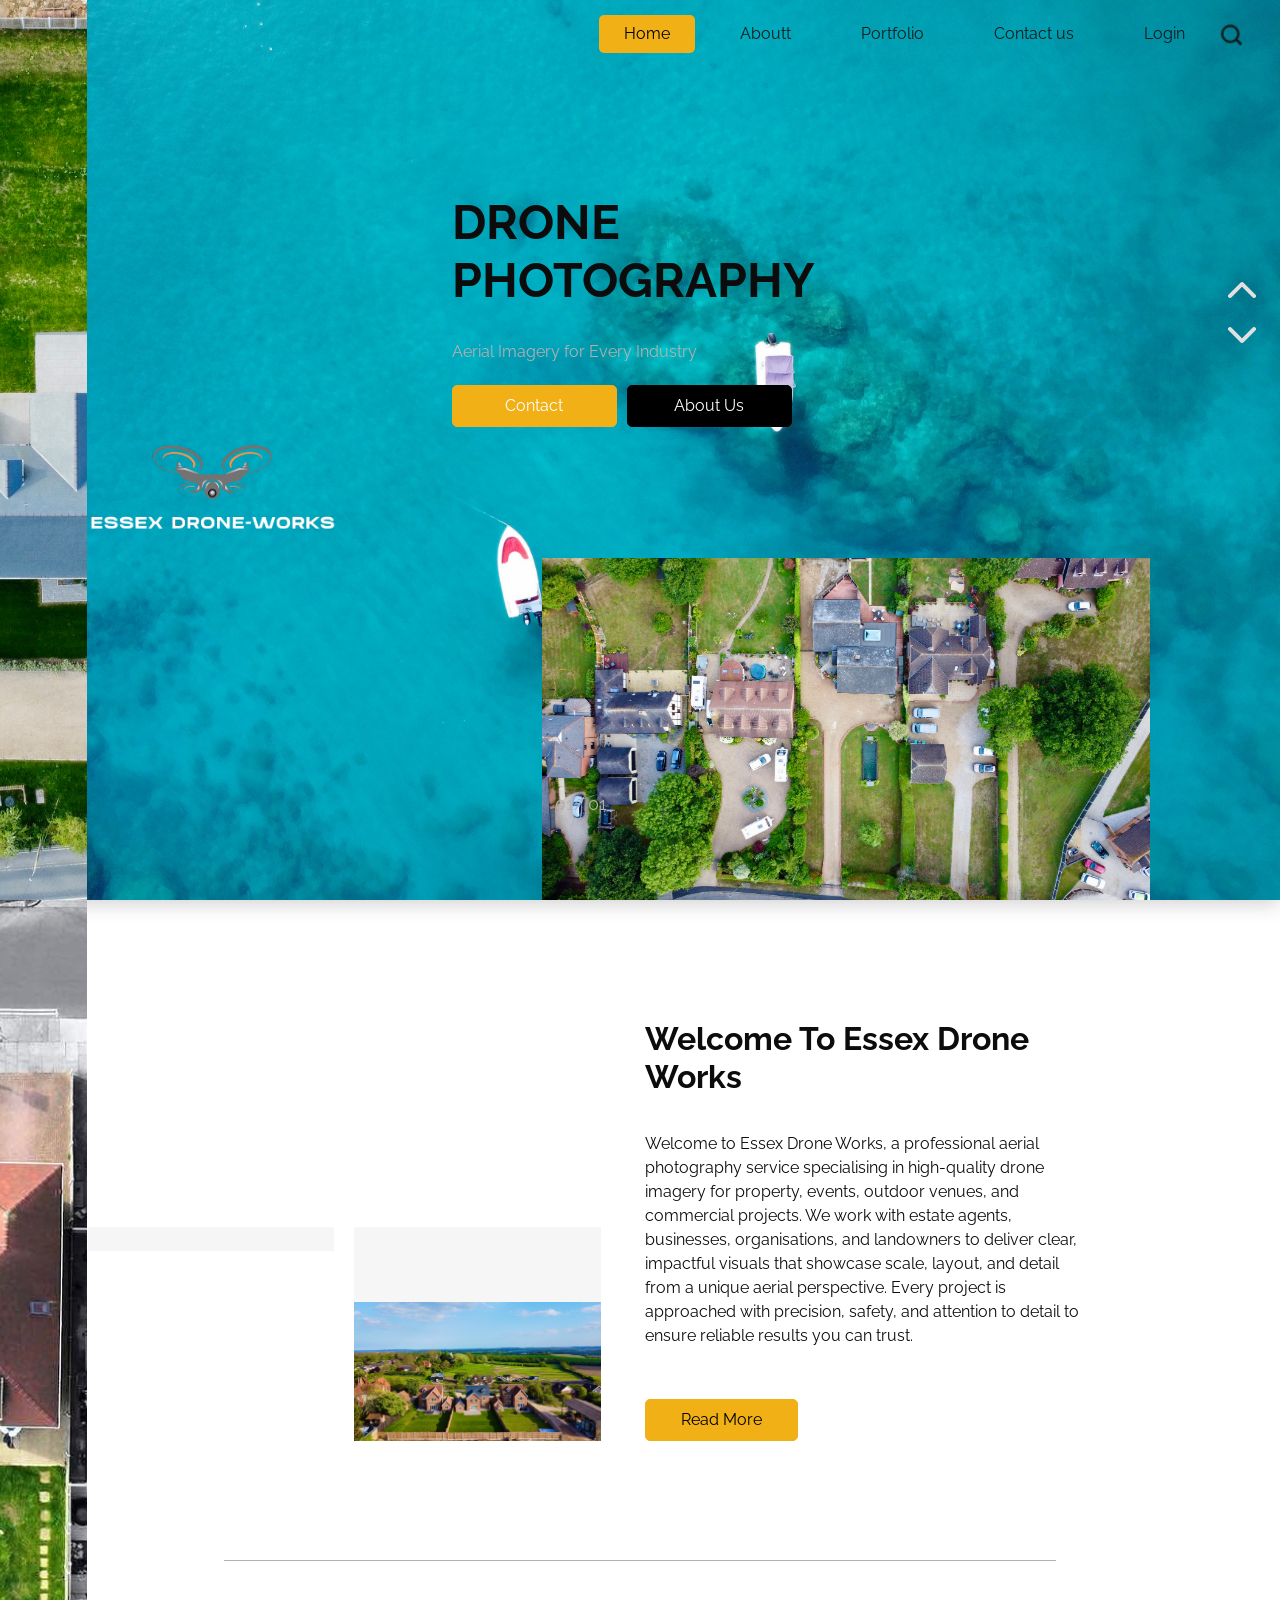
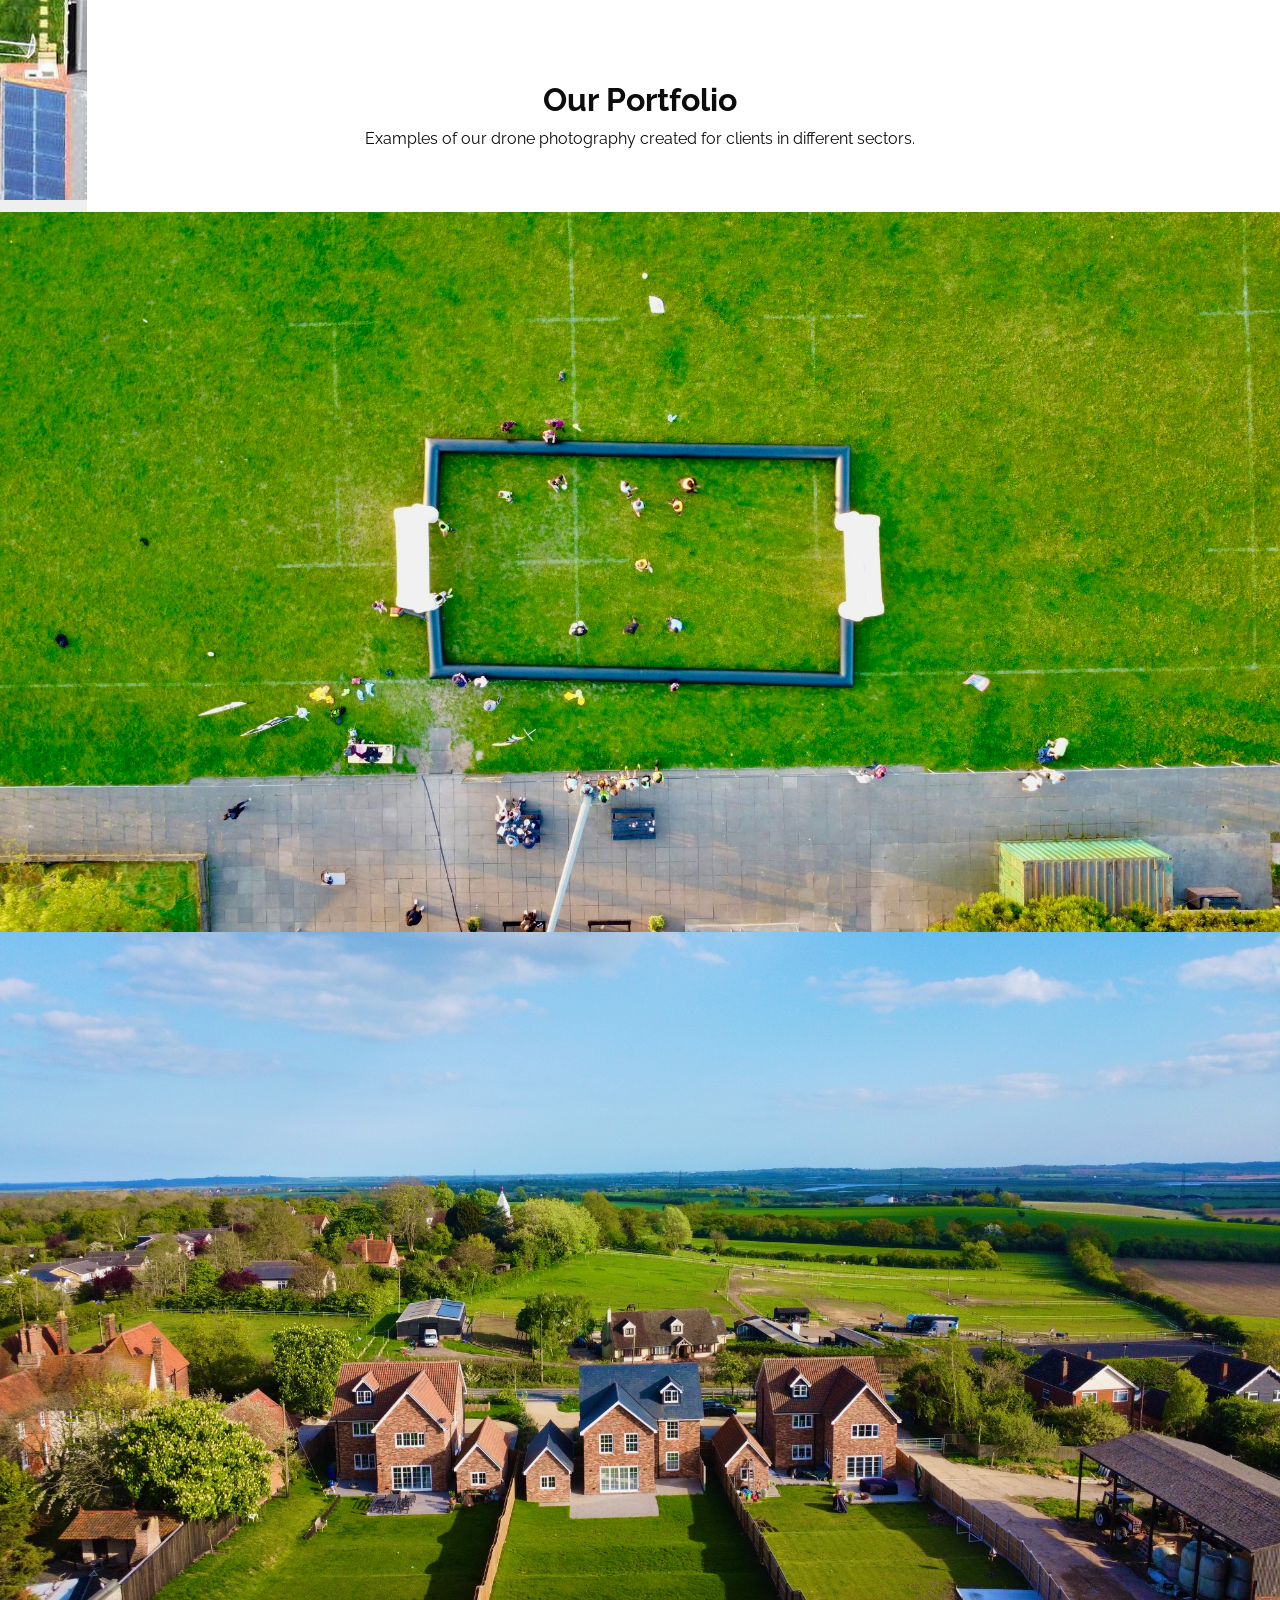
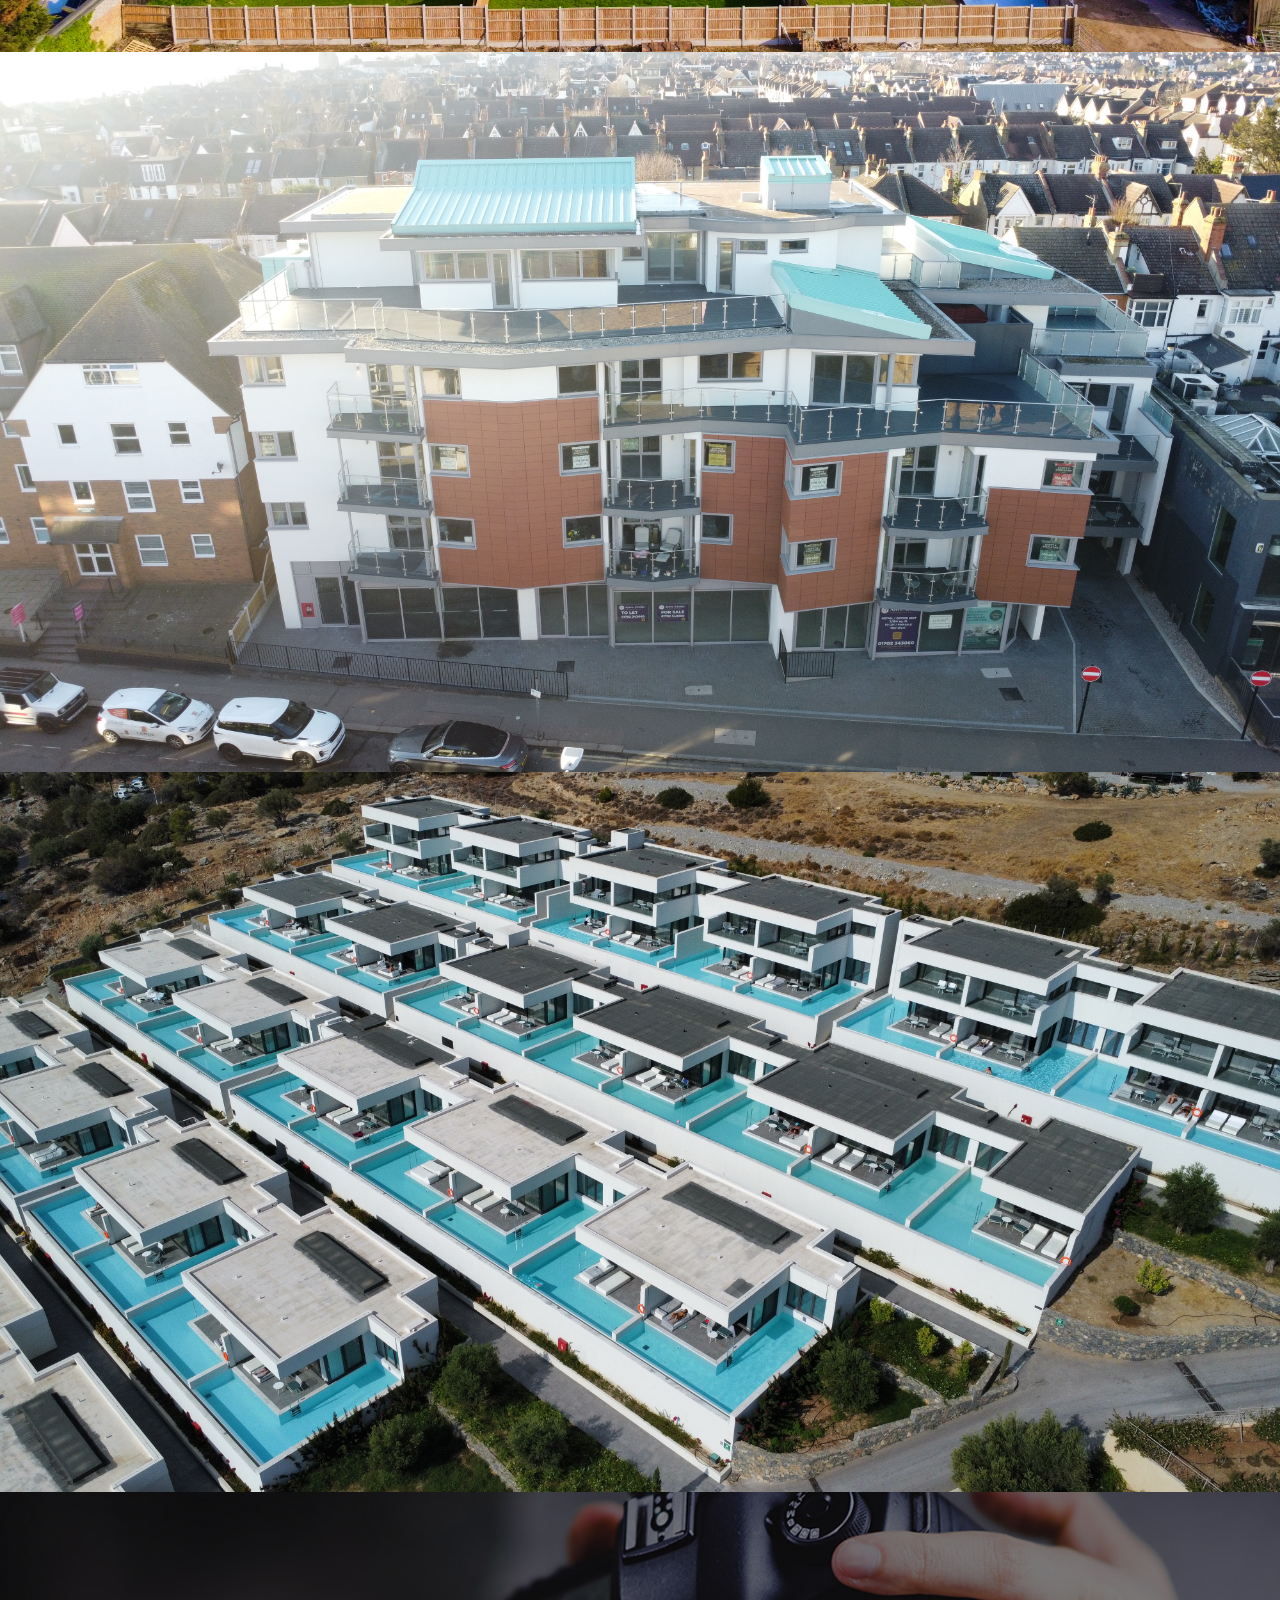
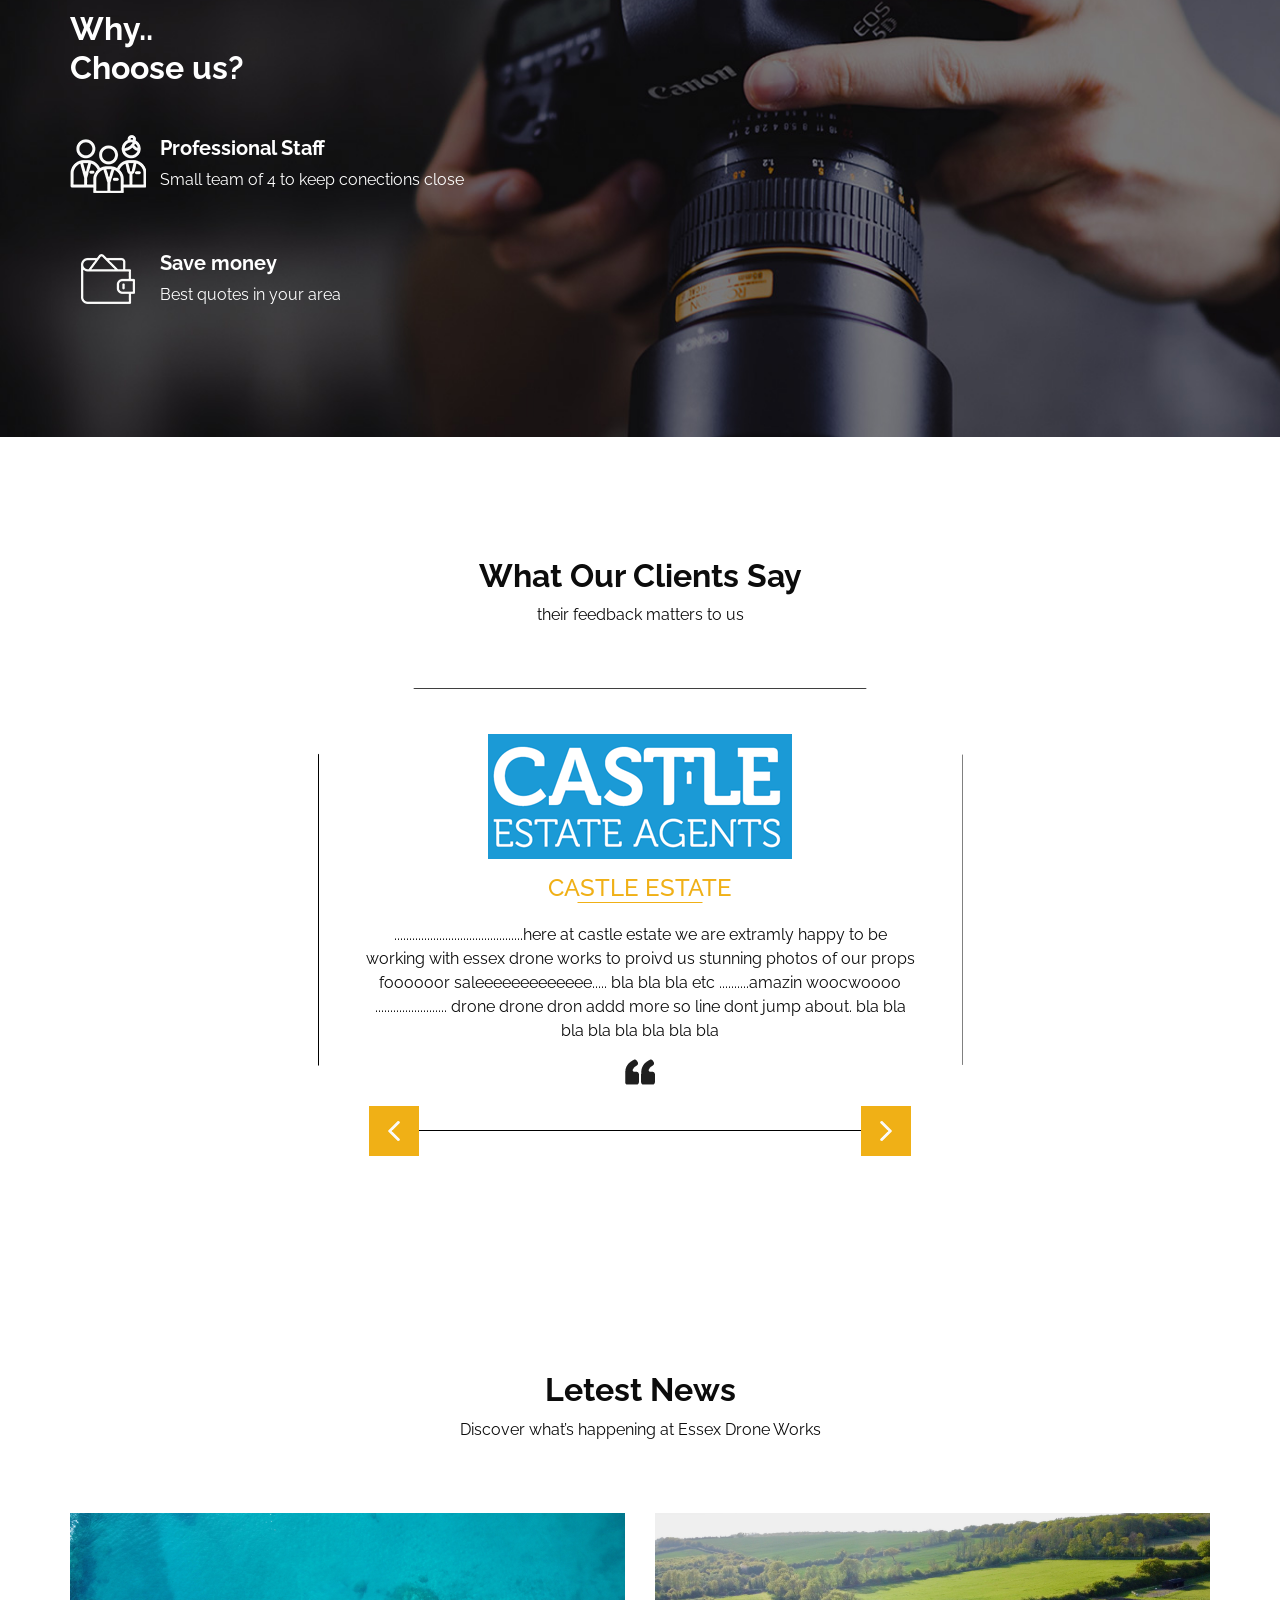
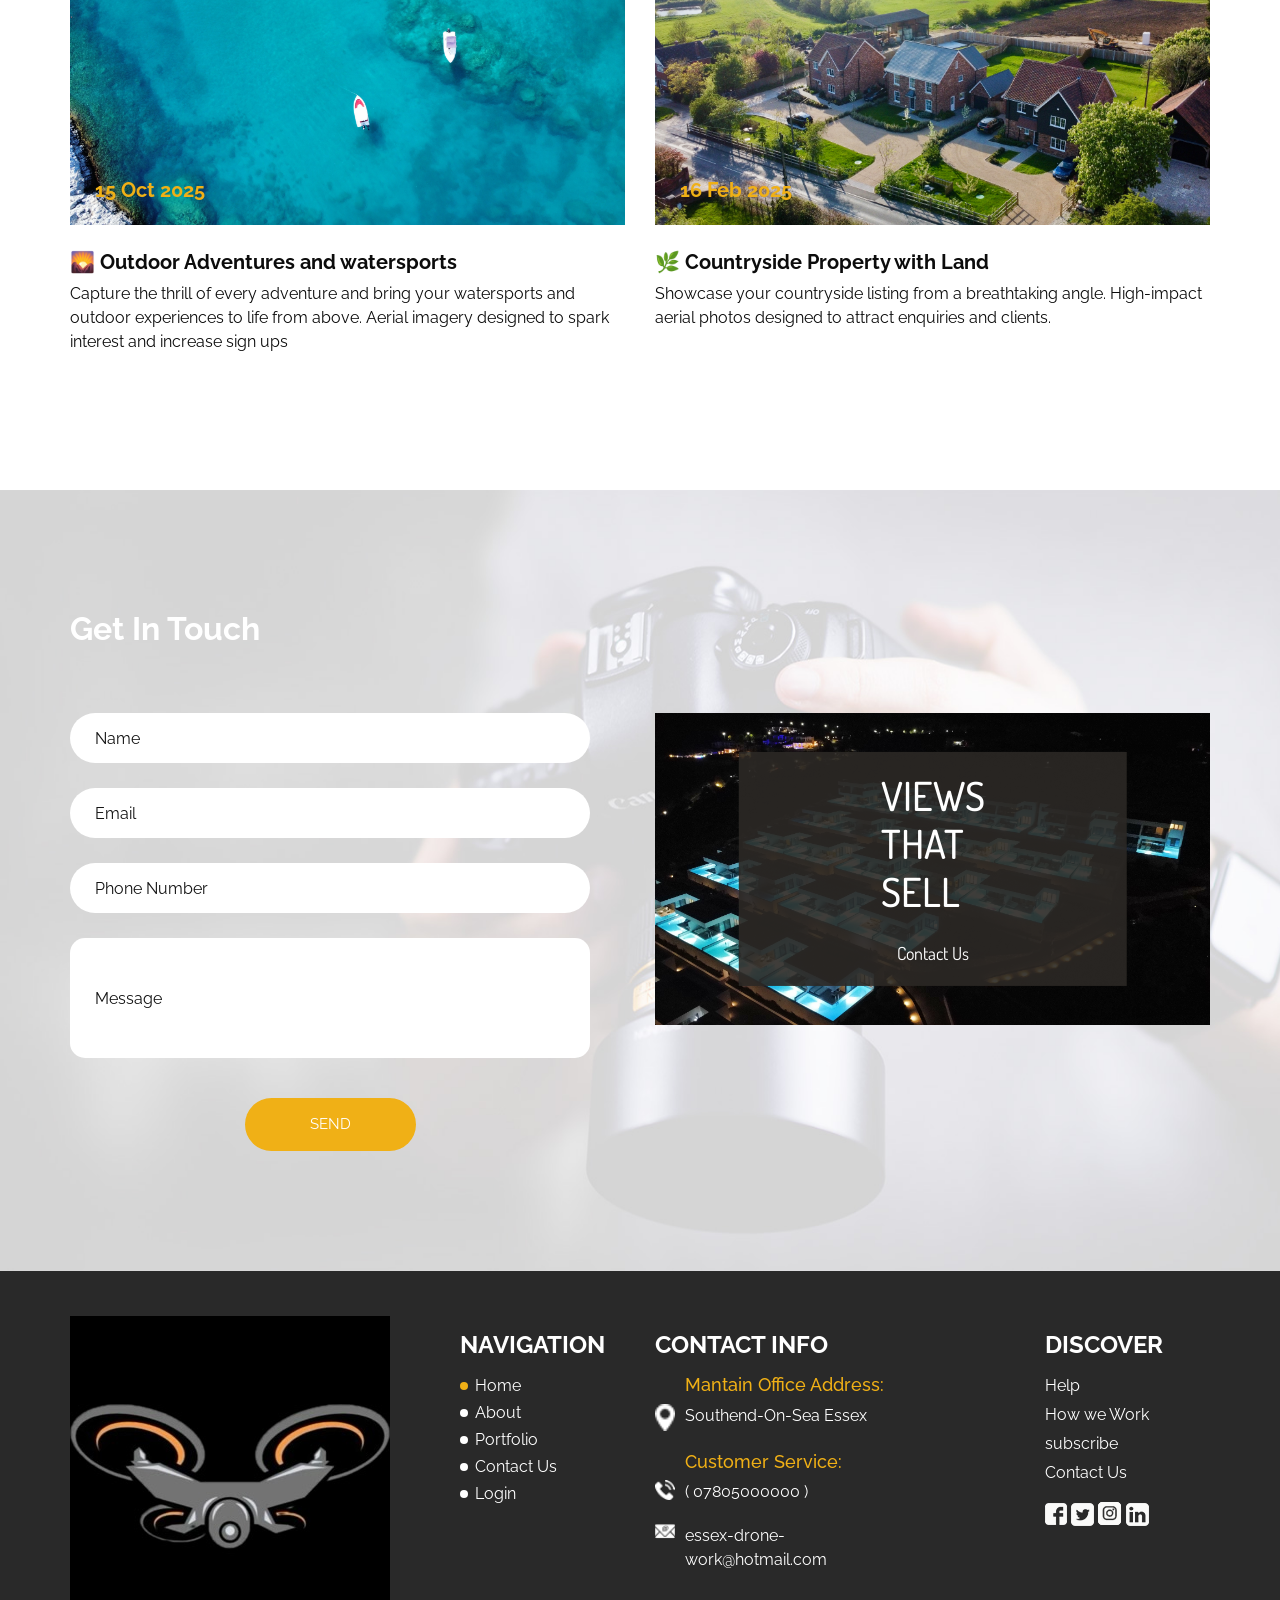
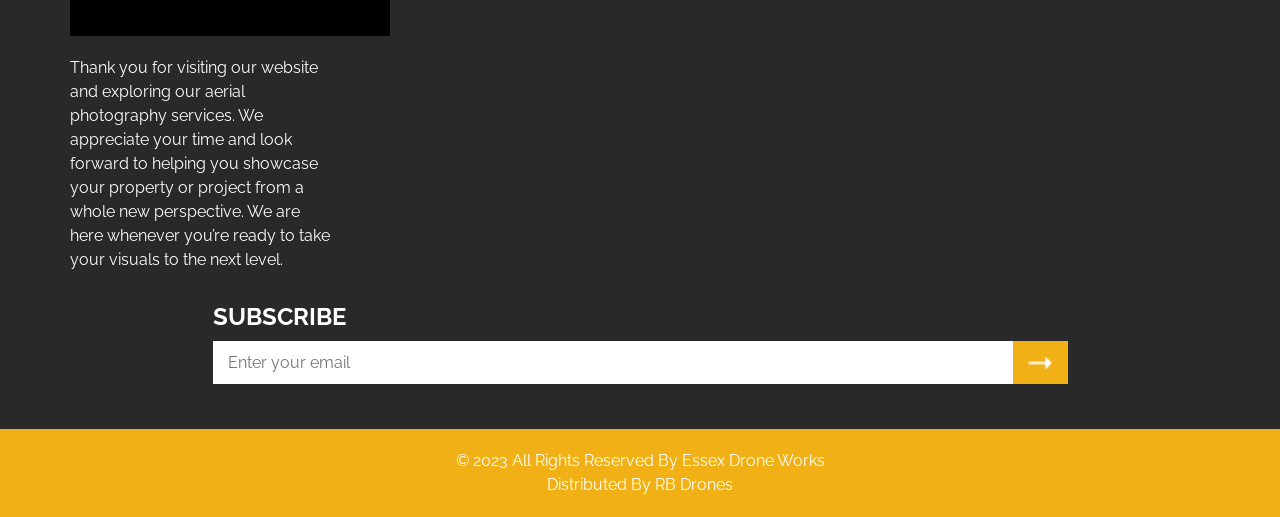
==== commit 96d8696e: "Update index.html" ====
--- a/index.html
+++ b/index.html
@@ -297,7 +297,7 @@
         <div class="box">
           <div class="detail-box">
             <div class="img-box">
-              <img src="images/LogoE.png" alt="">
+              <img src="images/q-1.png" alt="">
             </div>
             <div class="text-box">
               <h5>
@@ -311,7 +311,7 @@
           </div>
           <div class="detail-box">
             <div class="img-box">
-              <img src="images/LogoE.png" alt="">
+              <img src="images/q-2.png" alt="">
             </div>
             <div class="text-box">
               <h5>
@@ -755,3 +755,4 @@
 
 
 
+
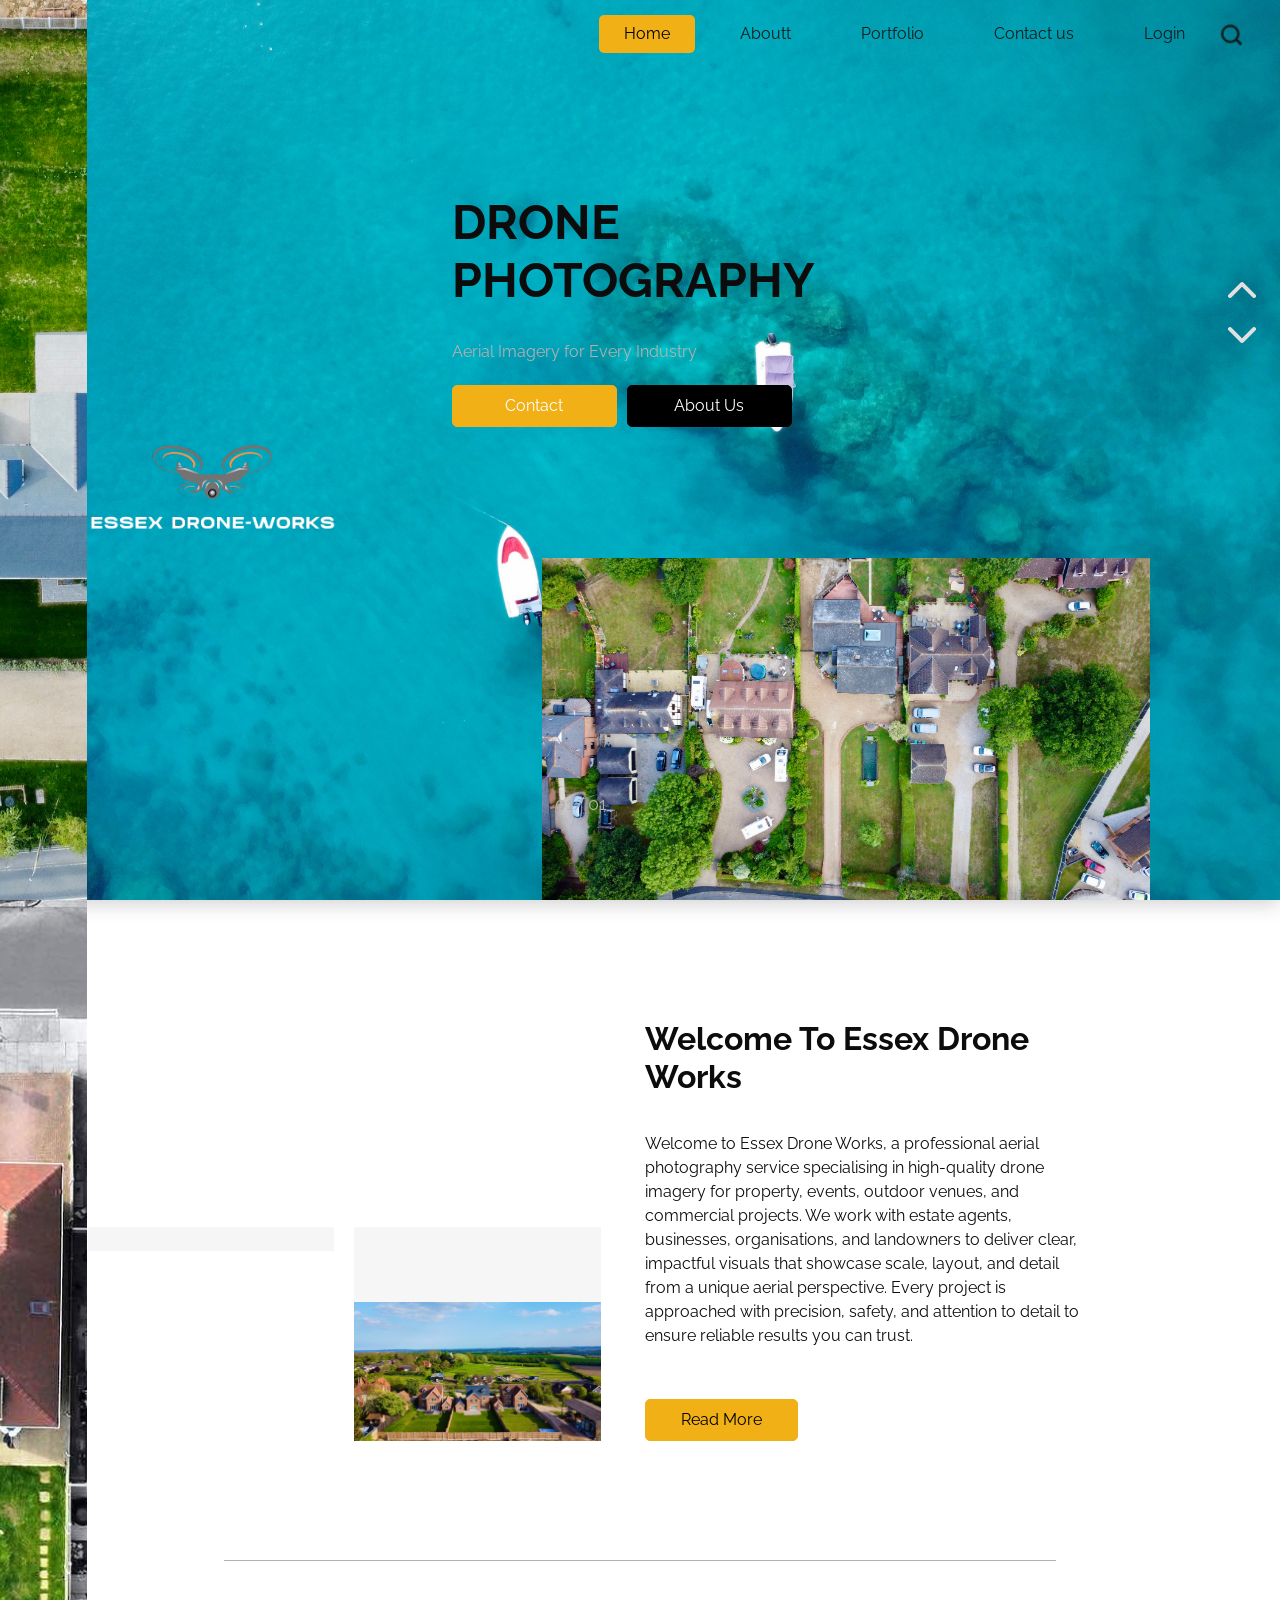
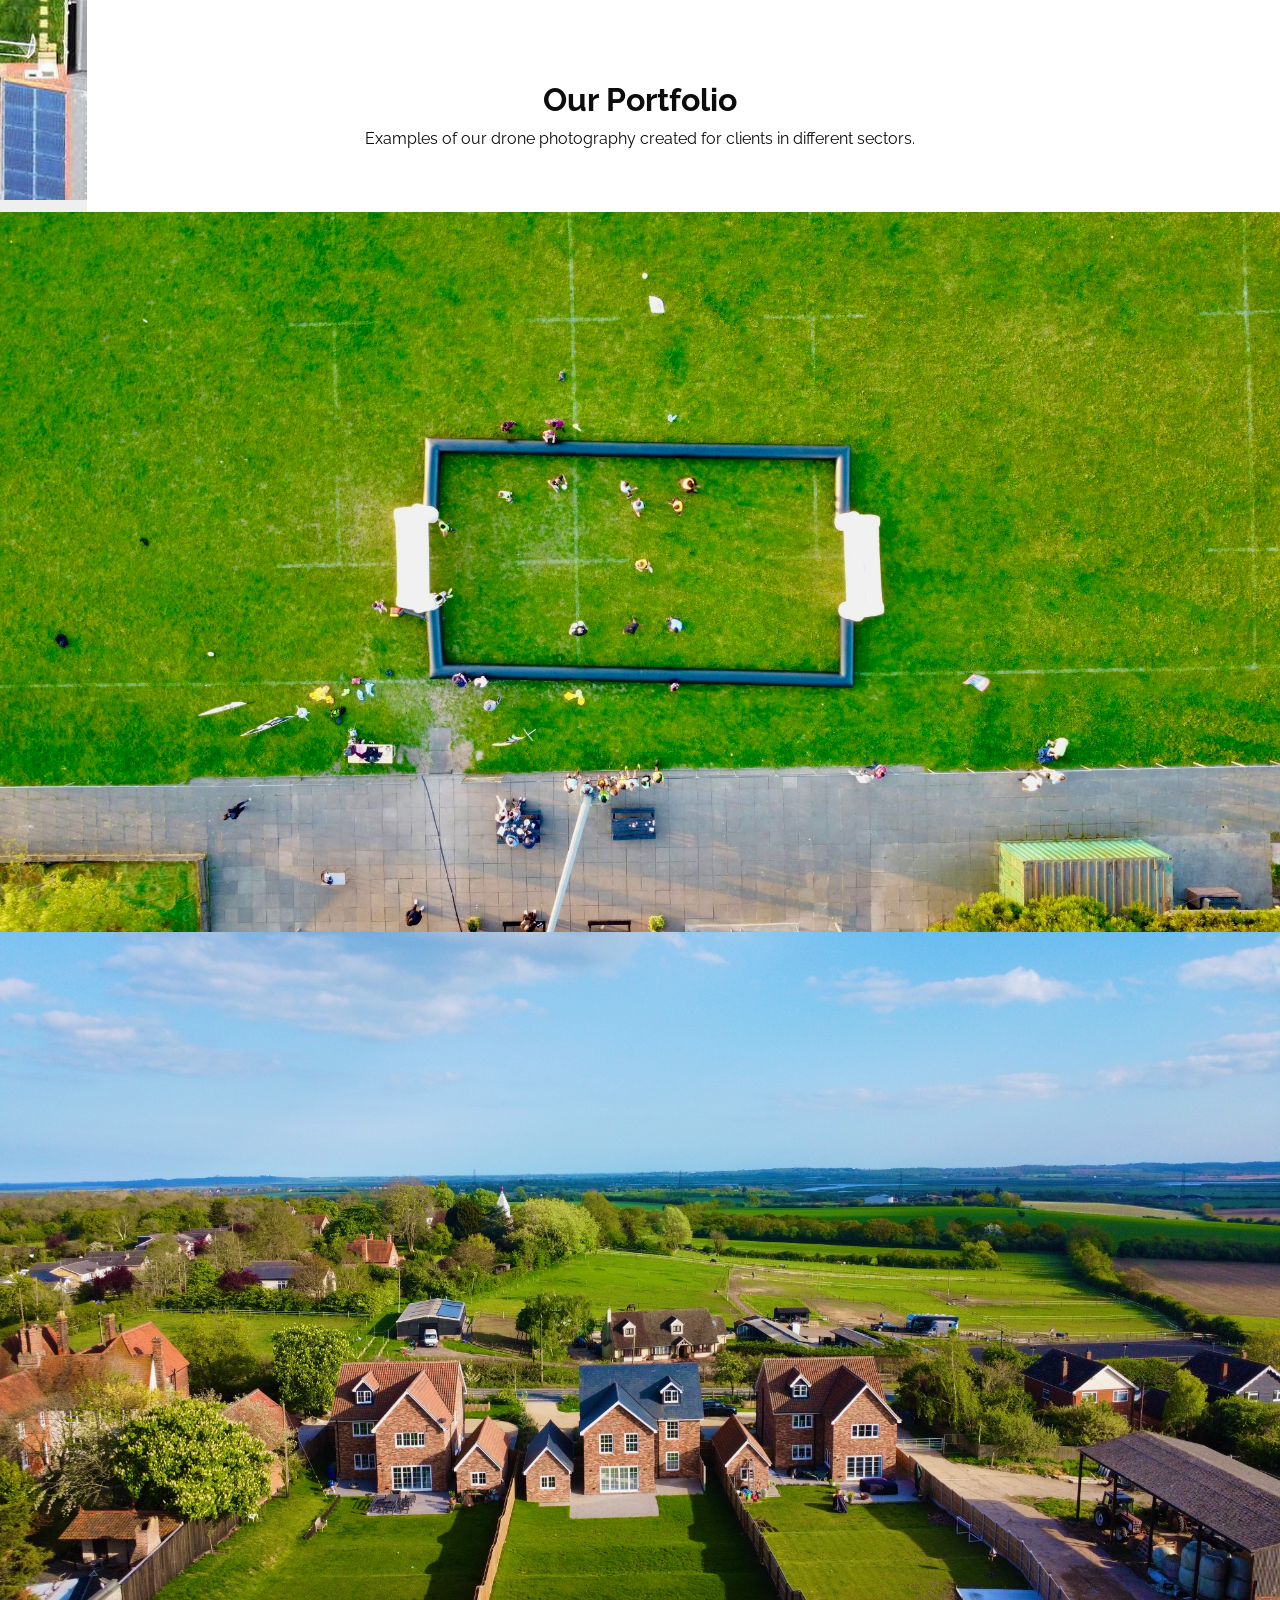
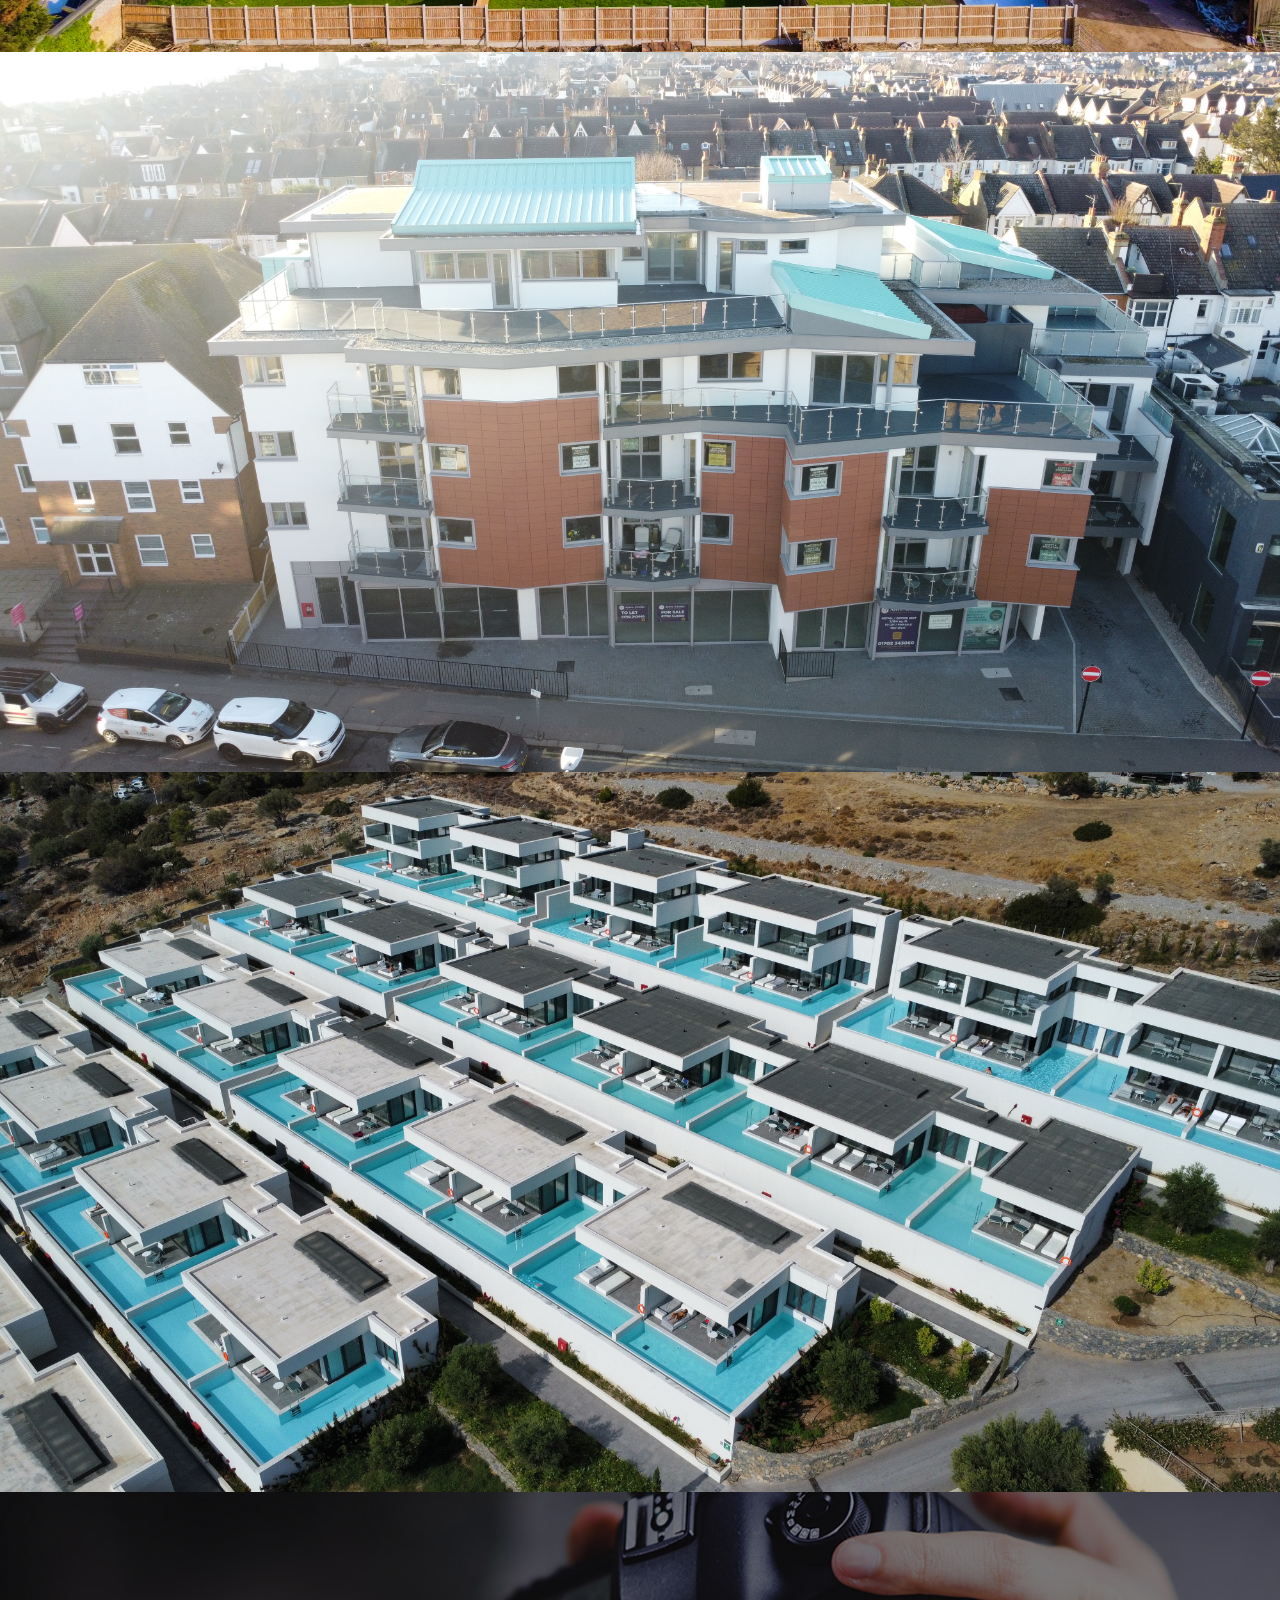
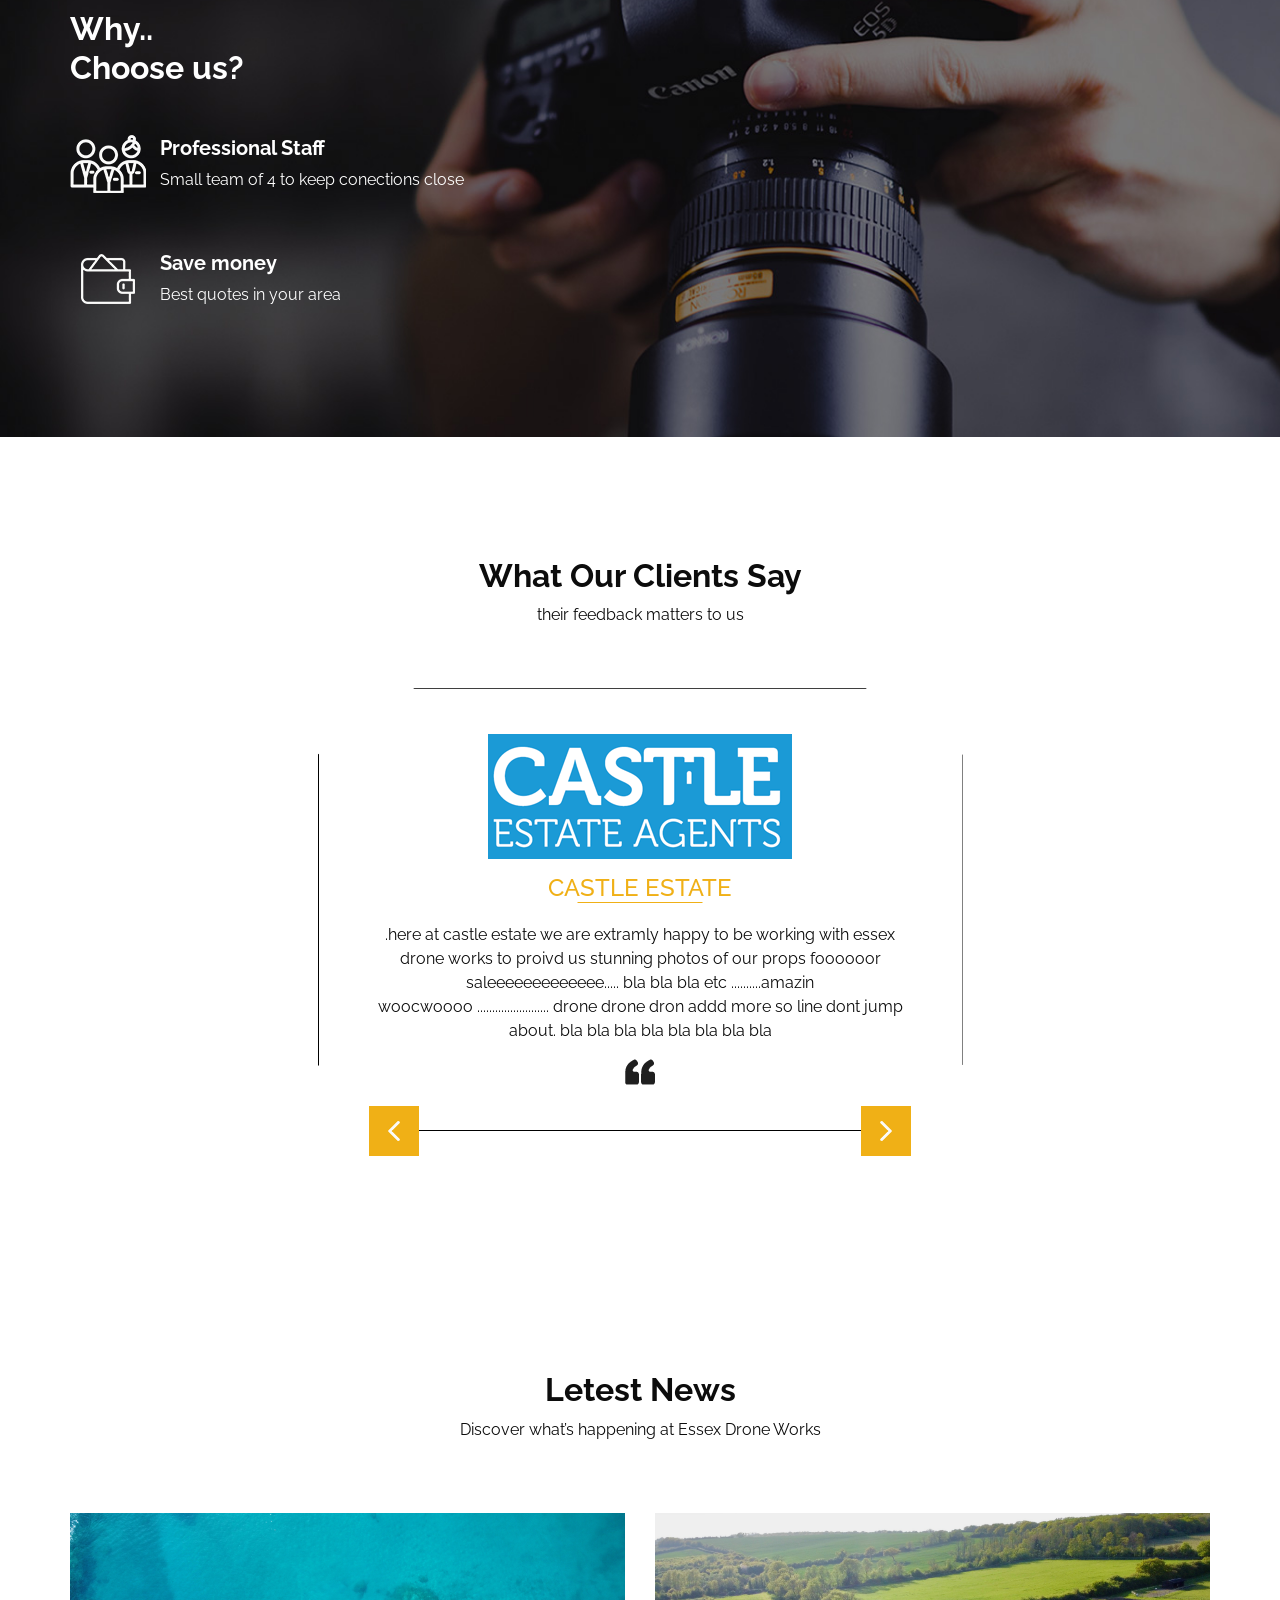
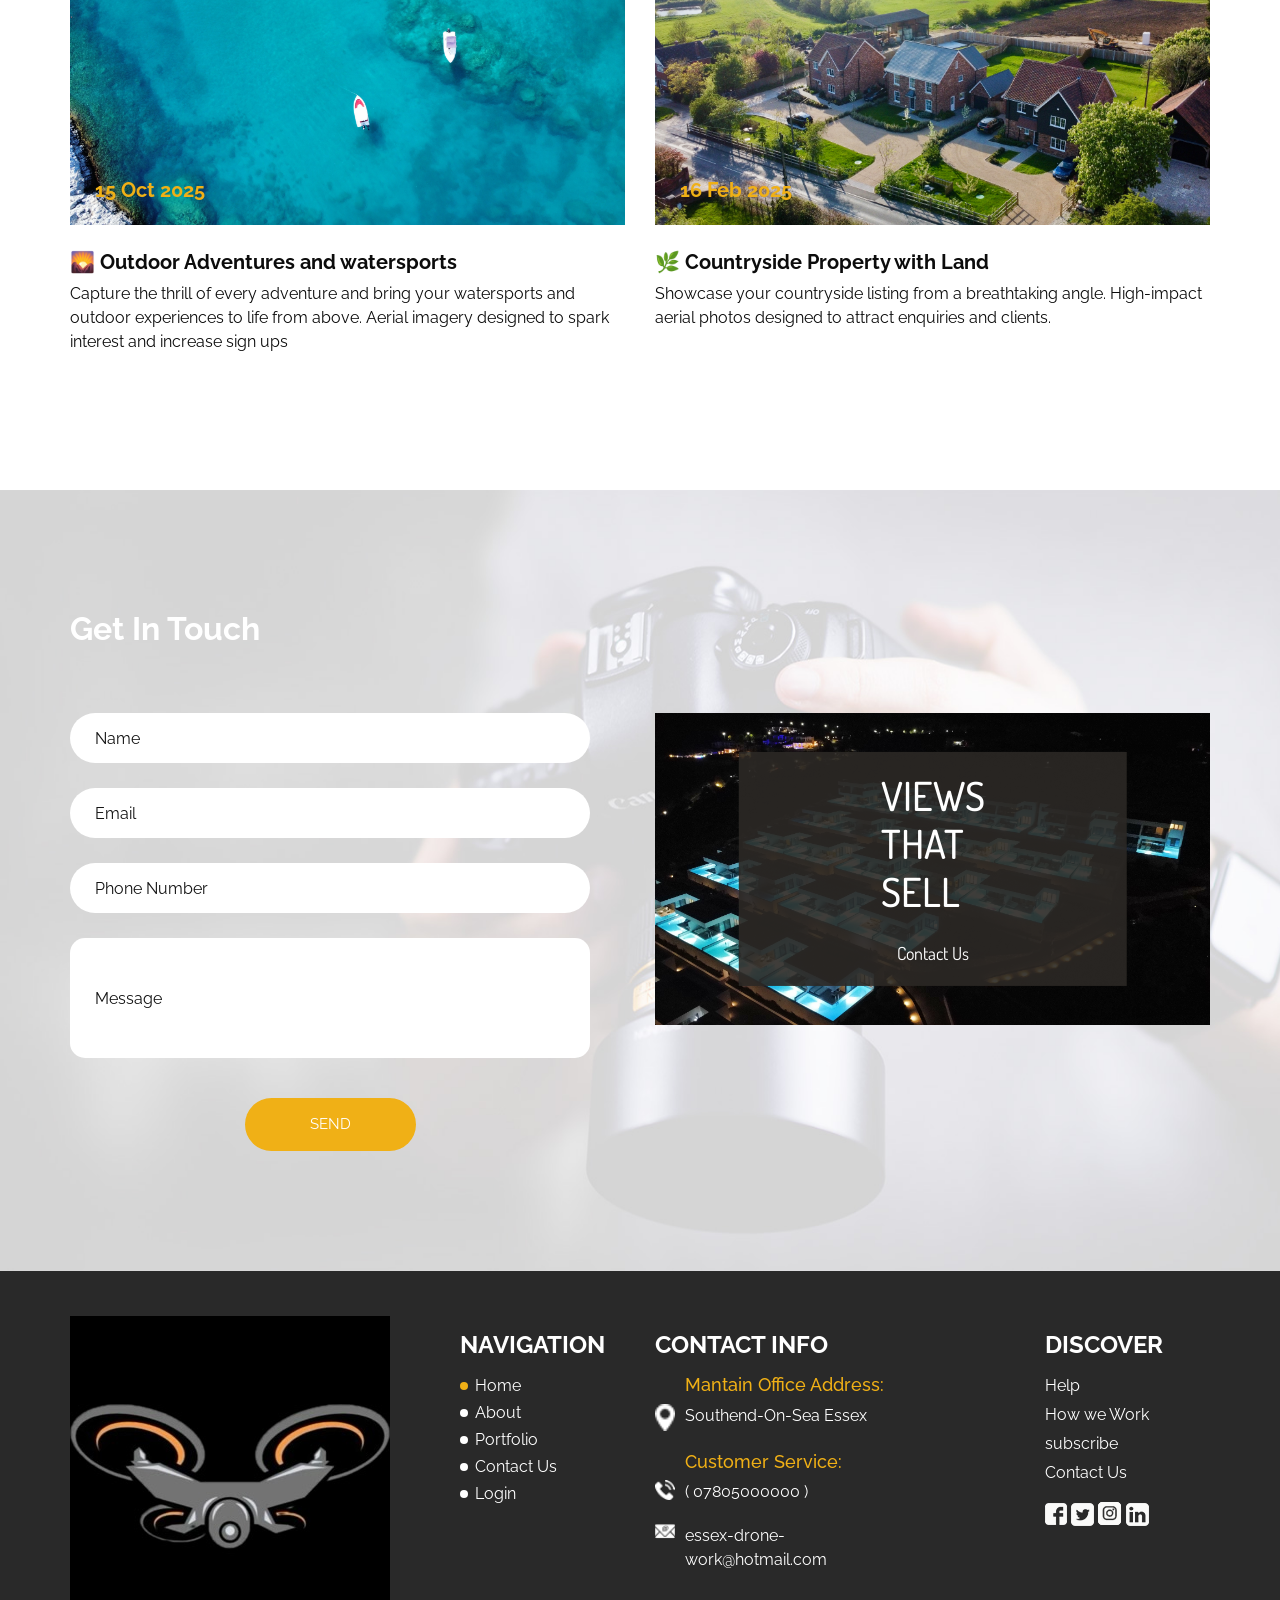
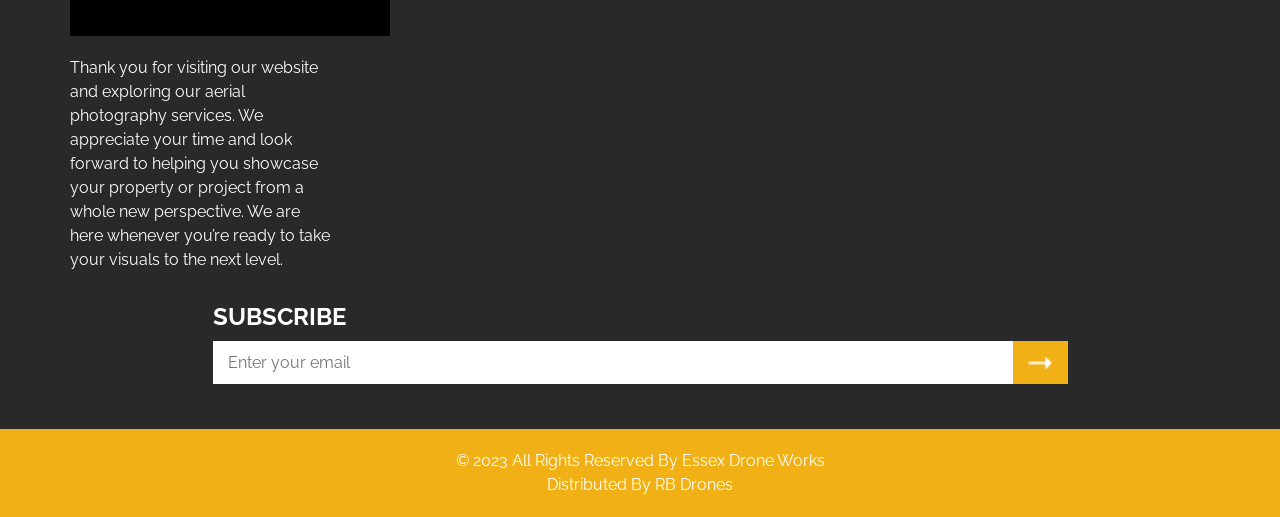
==== commit 37716da3: "Update index.html" ====
--- a/index.html
+++ b/index.html
@@ -362,7 +362,7 @@
                     Castle Estate
                   </h4>
                   <p>
-                     ...........................................here at castle estate we are extramly happy to be working with essex drone works to proivd us stunning photos  of our props foooooor saleeeeeeeeeeeee..... bla bla bla etc ..........amazin woocwoooo ........................ drone drone dron addd more so line dont jump about. bla bla bla bla bla bla bla bla  
+                     .here at castle estate we are extramly happy to be working with essex drone works to proivd us stunning photos  of our props foooooor saleeeeeeeeeeeee..... bla bla bla etc ..........amazin <br> woocwoooo ........................ drone drone dron addd more so line dont jump about. bla bla bla bla bla bla bla bla  
                   </p>
                   <img src="images/quote.png" alt="">
                 </div>
@@ -756,3 +756,4 @@
 
 
 
+
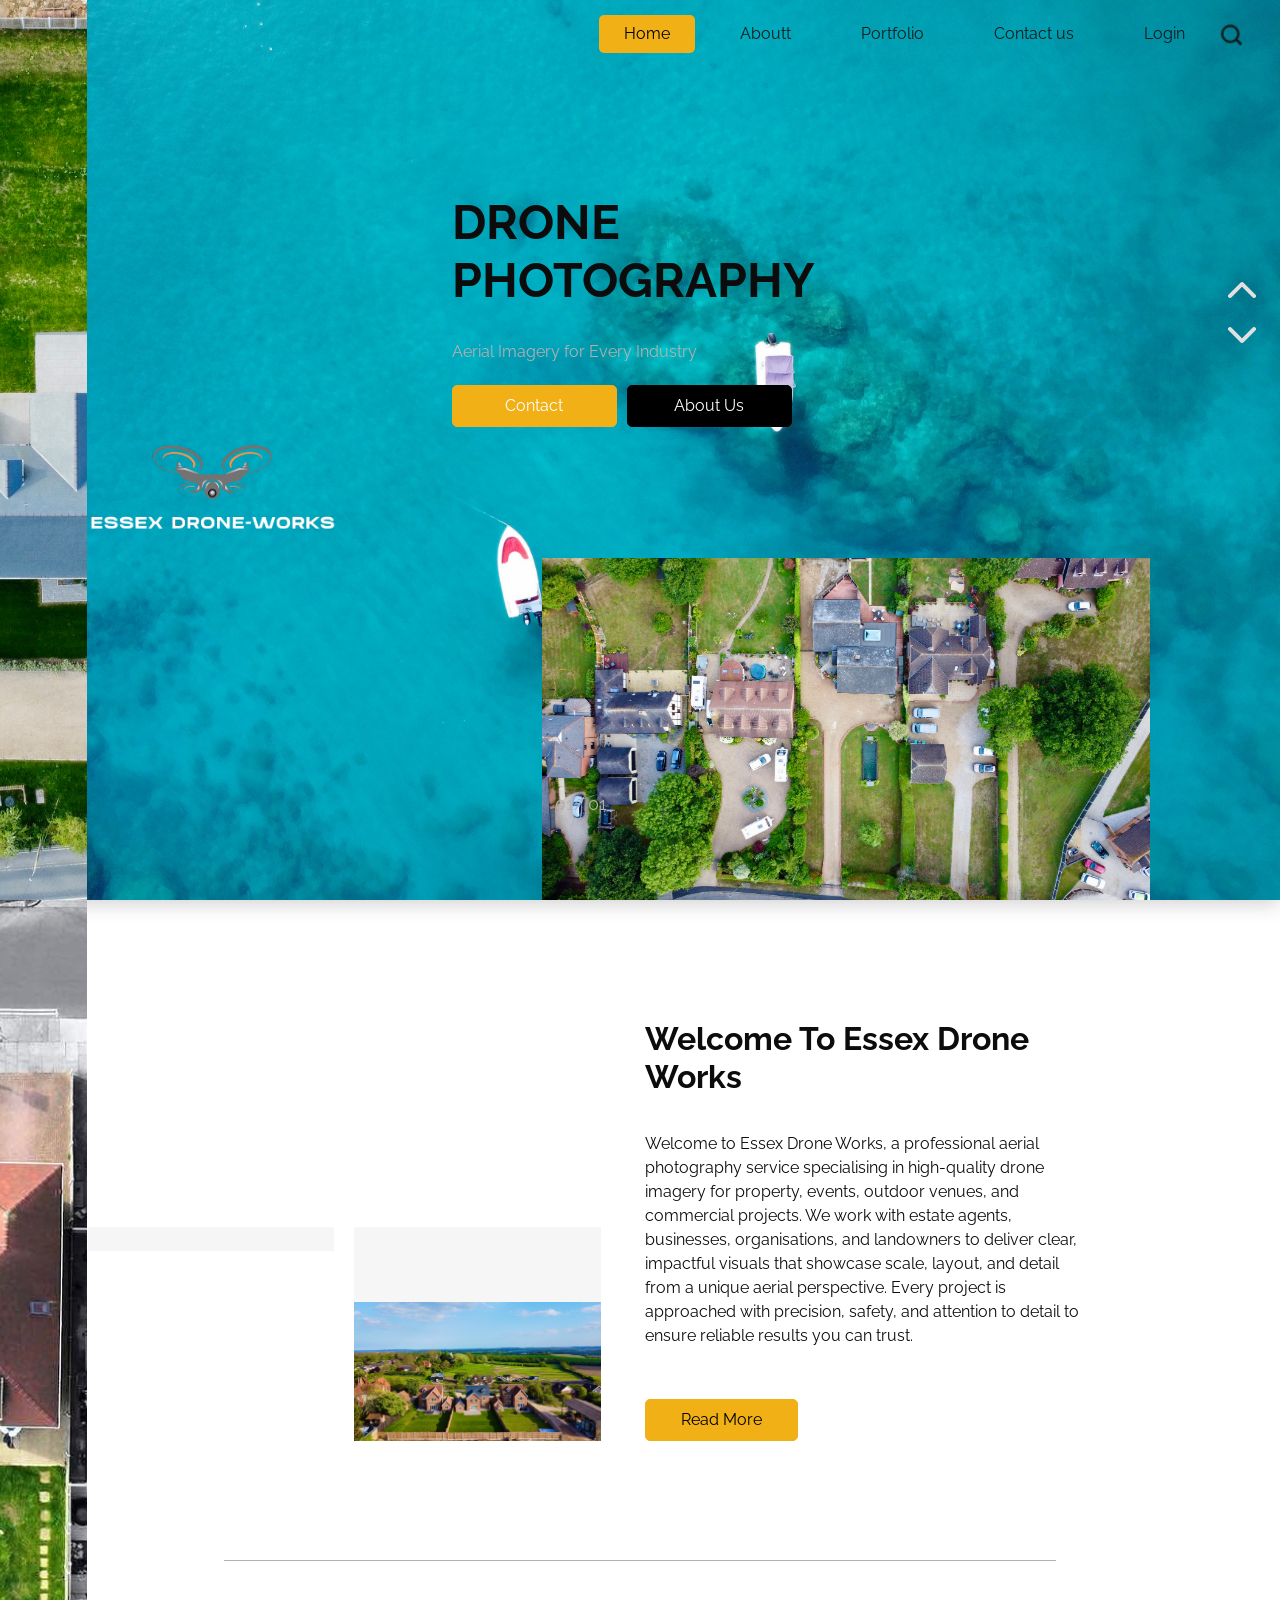
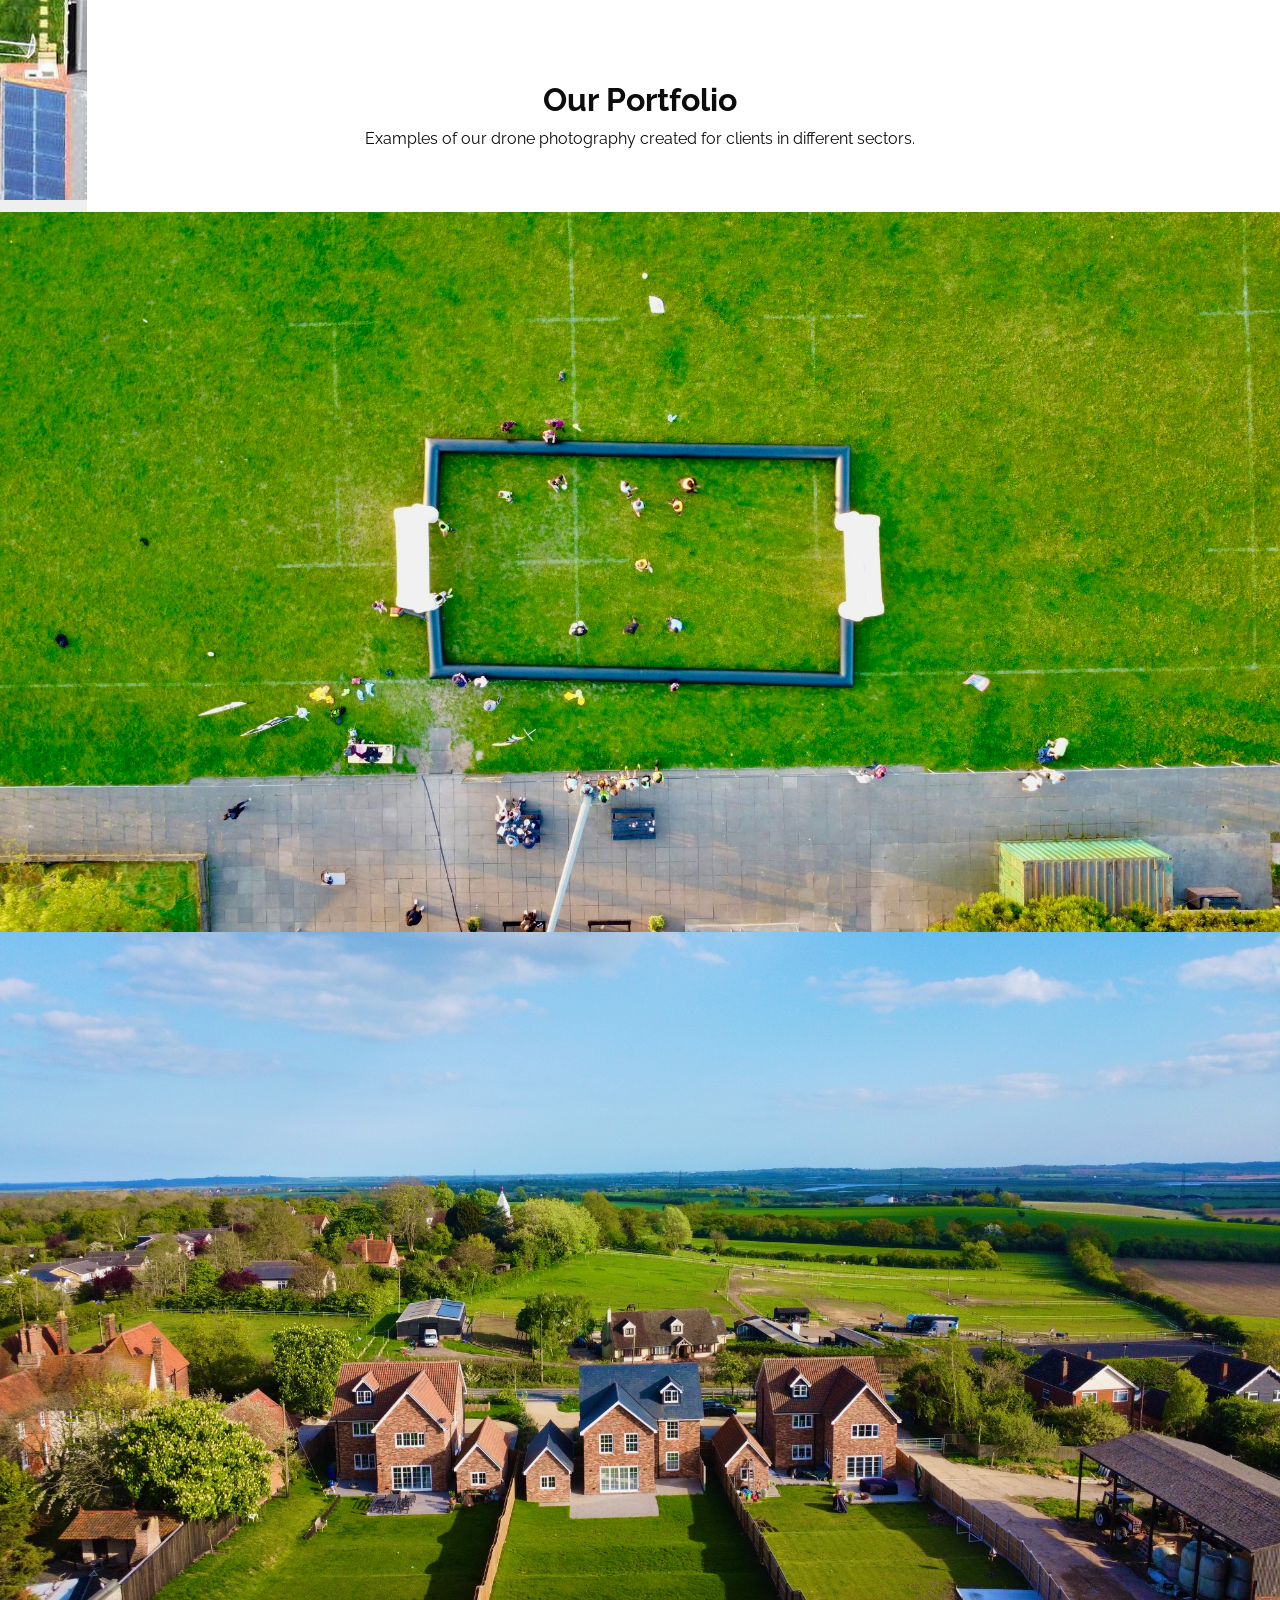
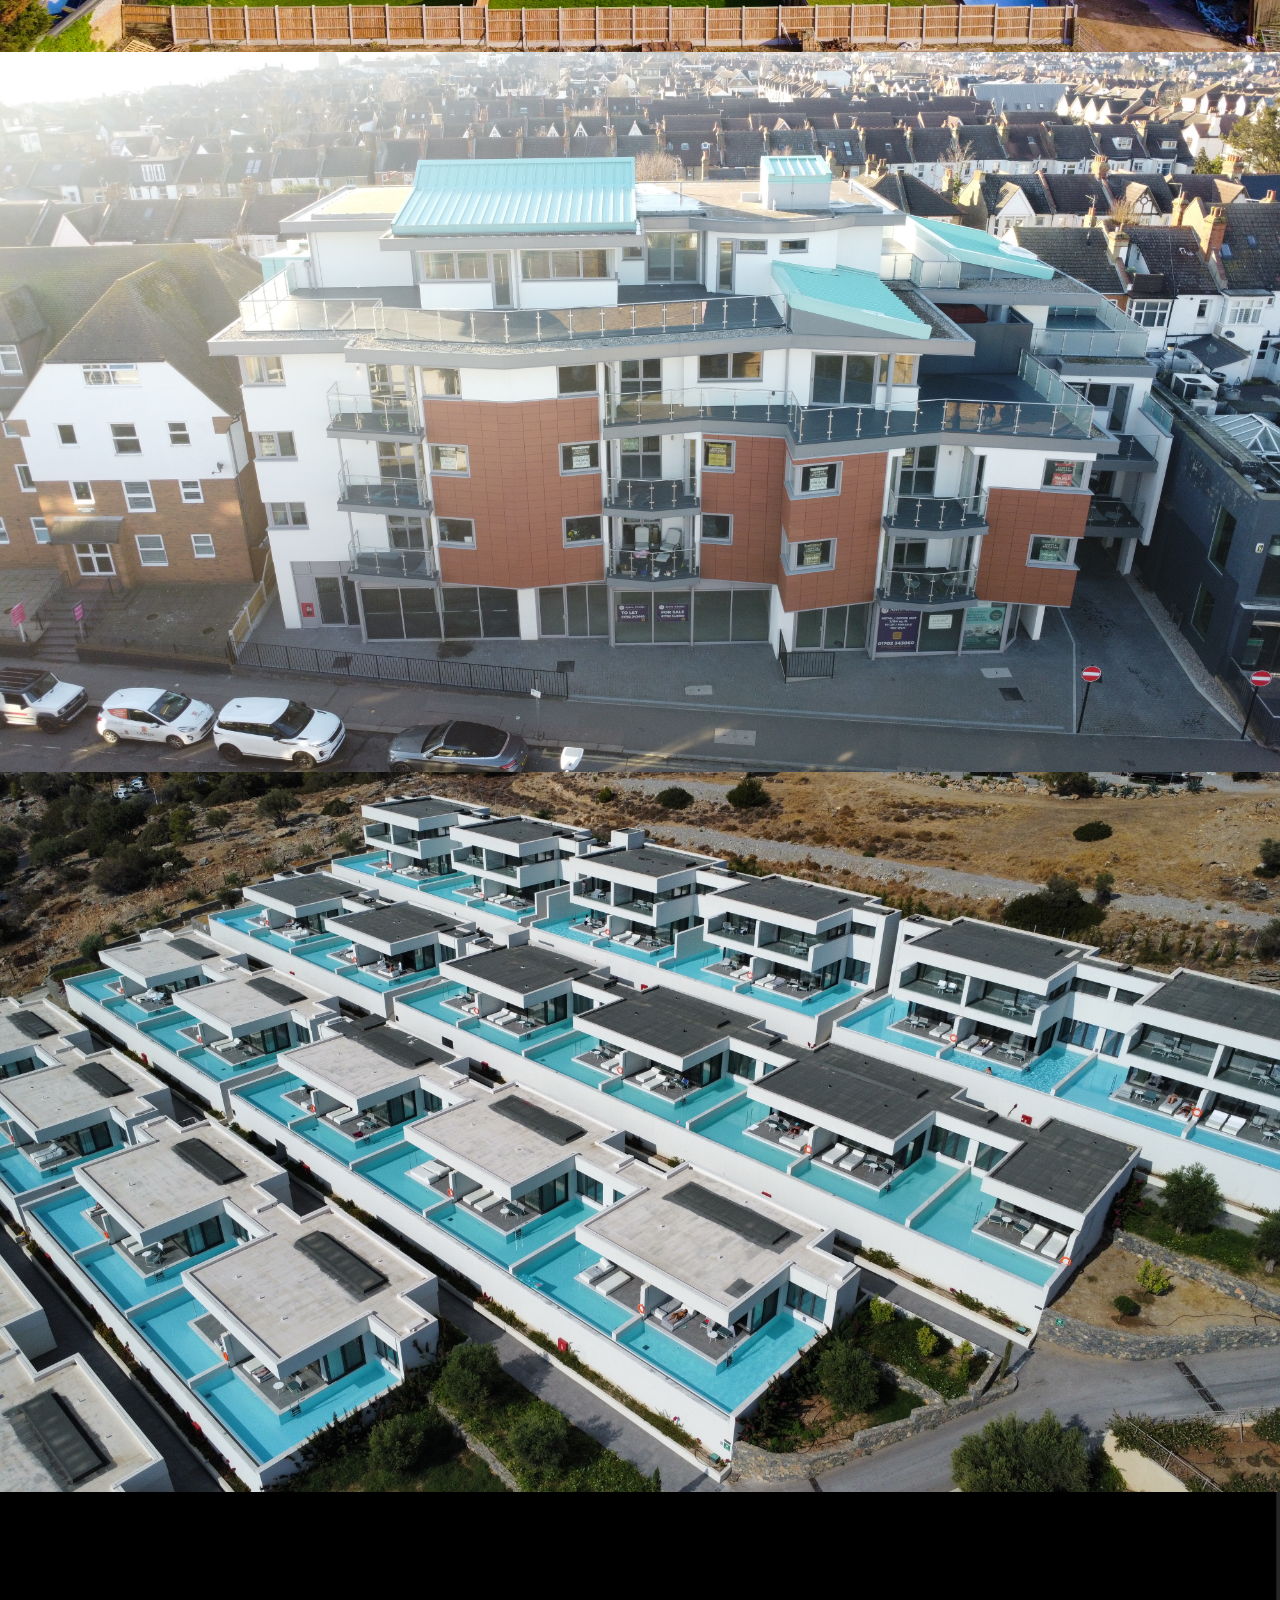
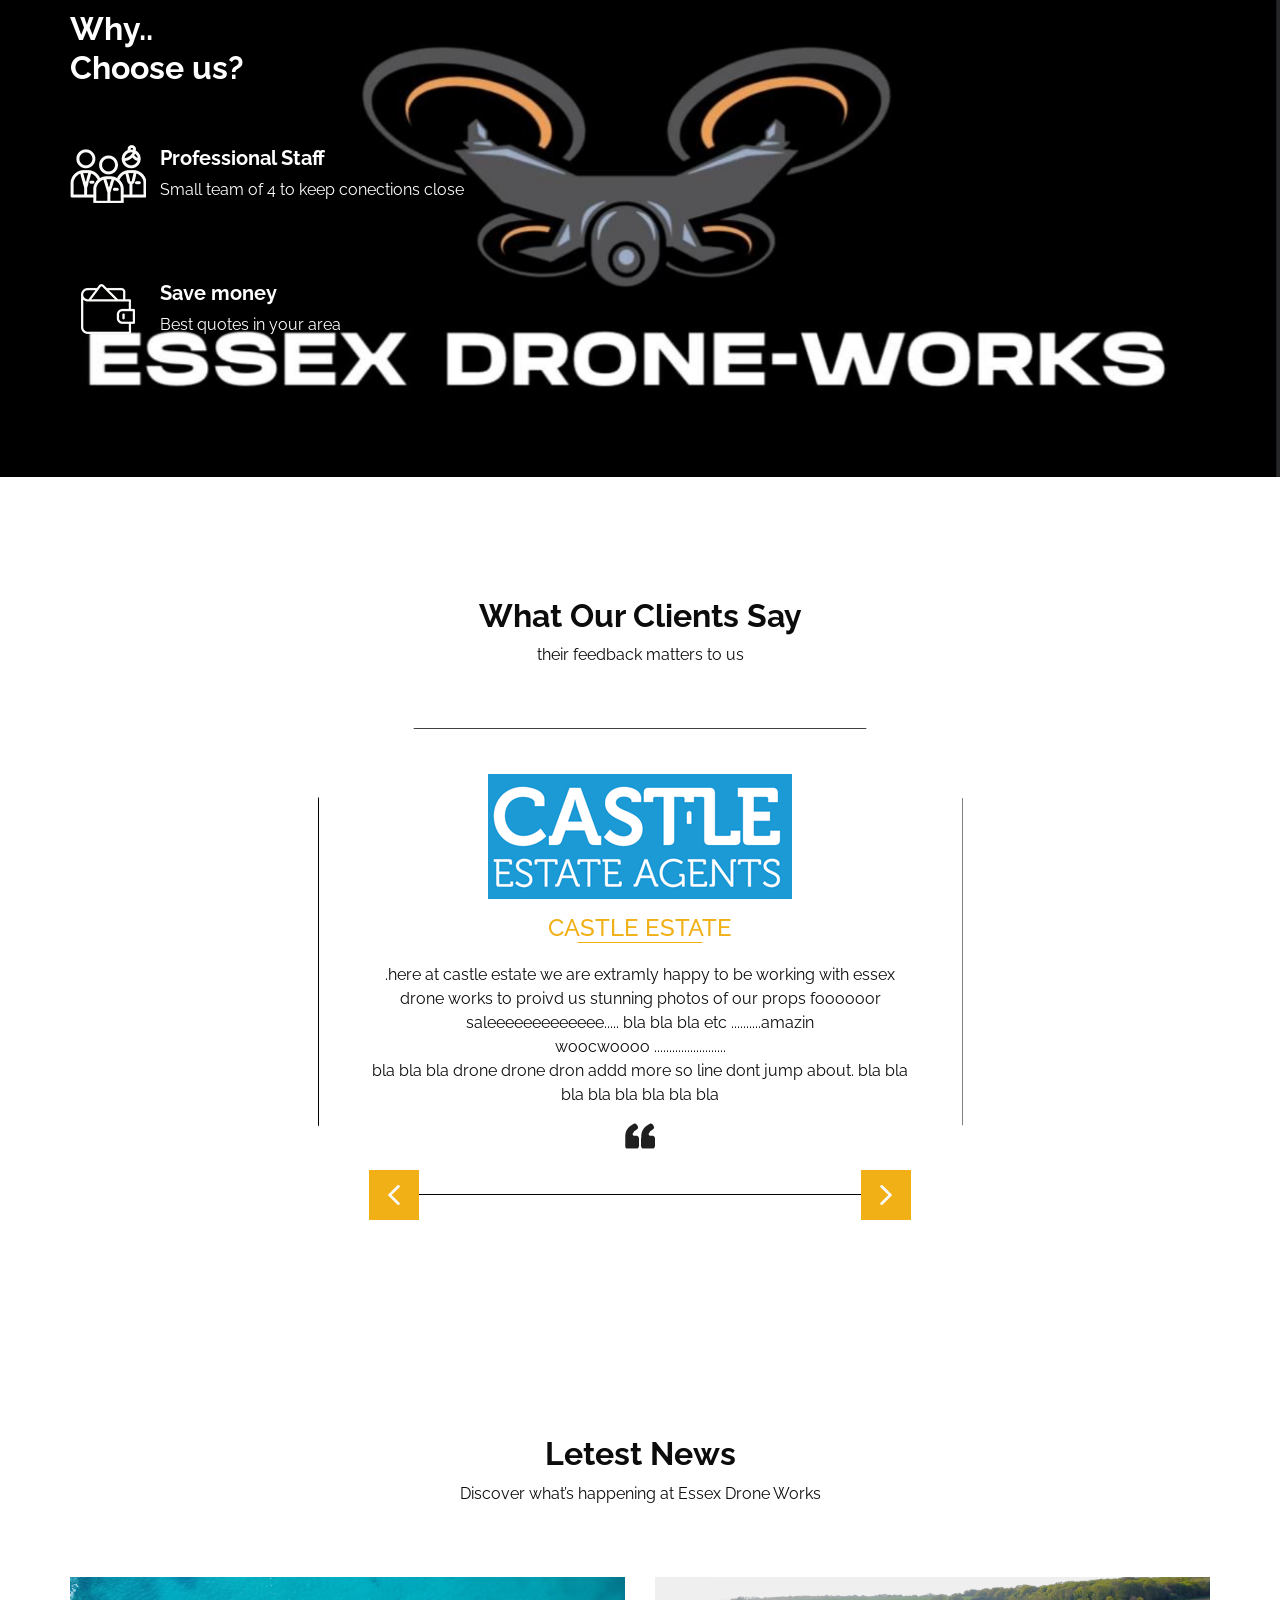
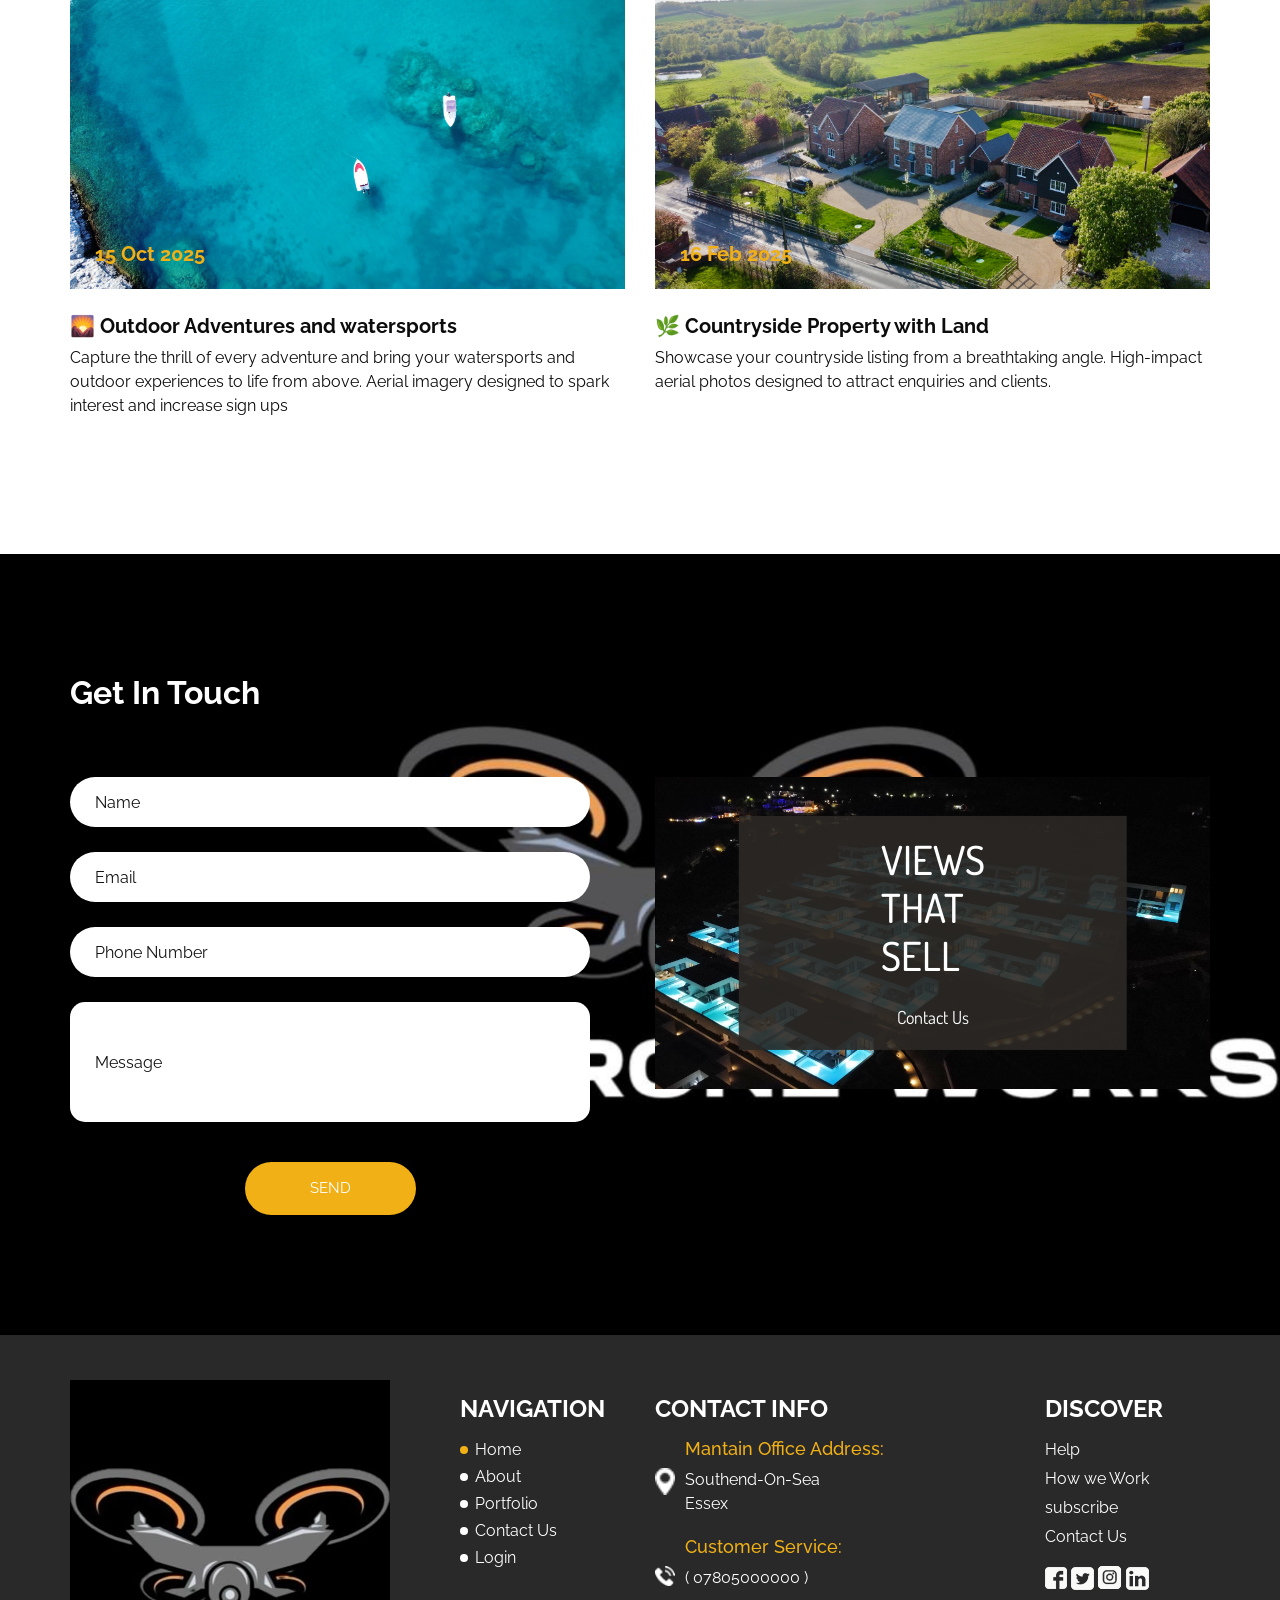
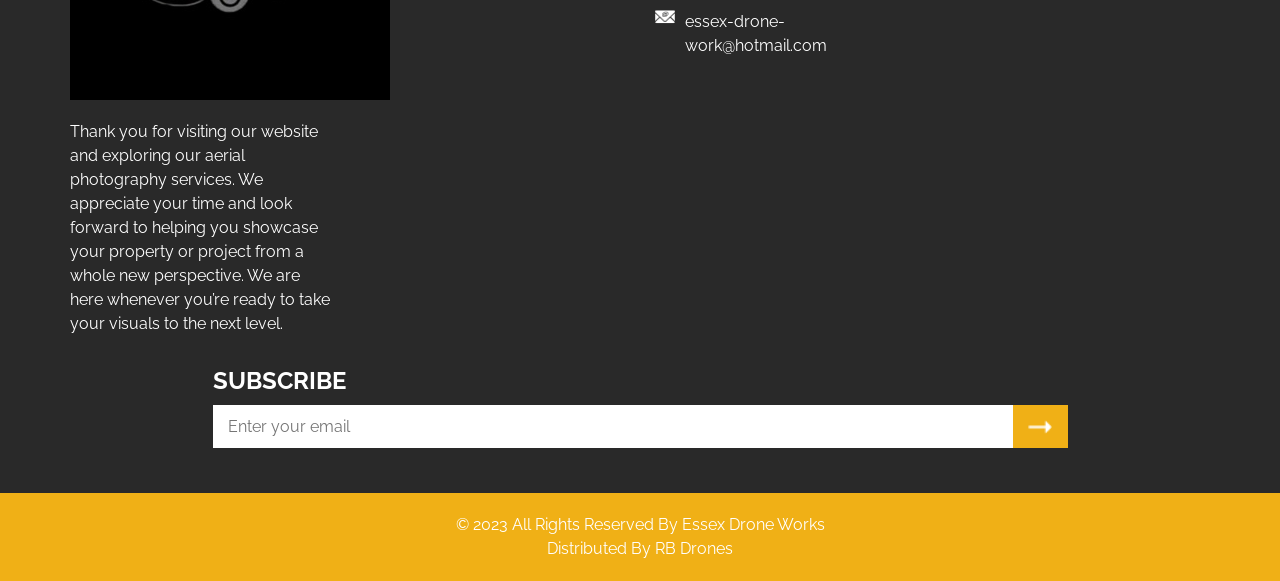
==== commit abd83ab9: "Update index.html" ====
--- a/index.html
+++ b/index.html
@@ -362,7 +362,7 @@
                     Castle Estate
                   </h4>
                   <p>
-                     .here at castle estate we are extramly happy to be working with essex drone works to proivd us stunning photos  of our props foooooor saleeeeeeeeeeeee..... bla bla bla etc ..........amazin <br> woocwoooo ........................ drone drone dron addd more so line dont jump about. bla bla bla bla bla bla bla bla  
+                     .here at castle estate we are extramly happy to be working with essex drone works to proivd us stunning photos  of our props foooooor saleeeeeeeeeeeee..... bla bla bla etc ..........amazin <br> woocwoooo ........................<br> bla bla bla  drone drone dron addd more so line dont jump about. bla bla bla bla bla bla bla bla  
                   </p>
                   <img src="images/quote.png" alt="">
                 </div>
@@ -585,6 +585,7 @@
                 <img src="images/location.png" alt="">
                 <span>
                   Southend-On-Sea
+                  <br>
                   Essex
                 </span>
               </a>
@@ -757,3 +758,4 @@
 
 
 
+
--- a/css/style.css
+++ b/css/style.css
@@ -615,7 +615,7 @@
 }
 
 .quality_section {
-  background-image: url(../images/quality-bg.jpg);
+  background-image: url(../images/LogoE.png);
   background-size: cover;
   color: #ffffff;
   margin-top: -2px;
@@ -637,7 +637,7 @@
 
 .quality_section .quality_container .detail-box .img-box {
   width: 75px;
-  height: 75px;
+  height: 95px;
   margin-right: 15px;
   display: -webkit-box;
   display: -ms-flexbox;
@@ -995,7 +995,7 @@
 }
 
 .contact_section {
-  background-image: url(../images/contact-bg.jpg);
+  background-image: url(../images/LogoE.png);
   background-size: cover;
   position: relative;
   color: #ffffff;
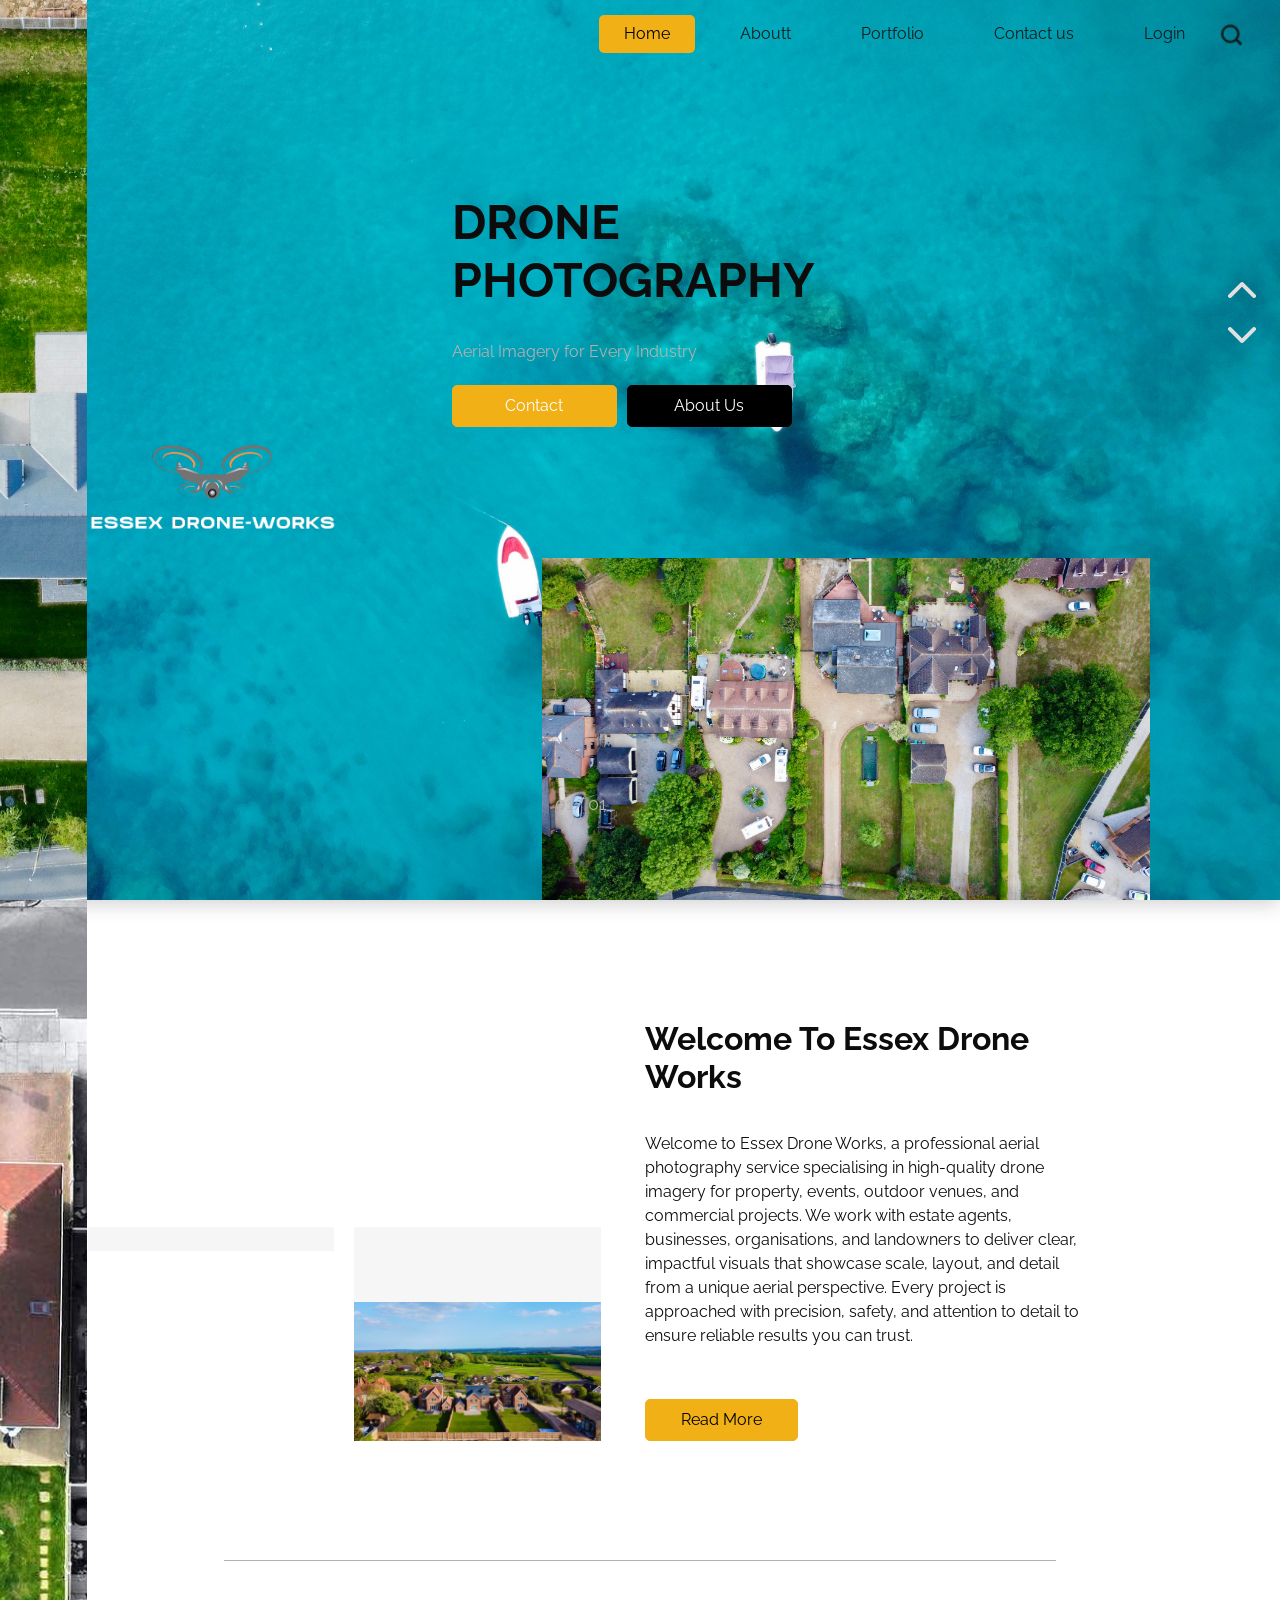
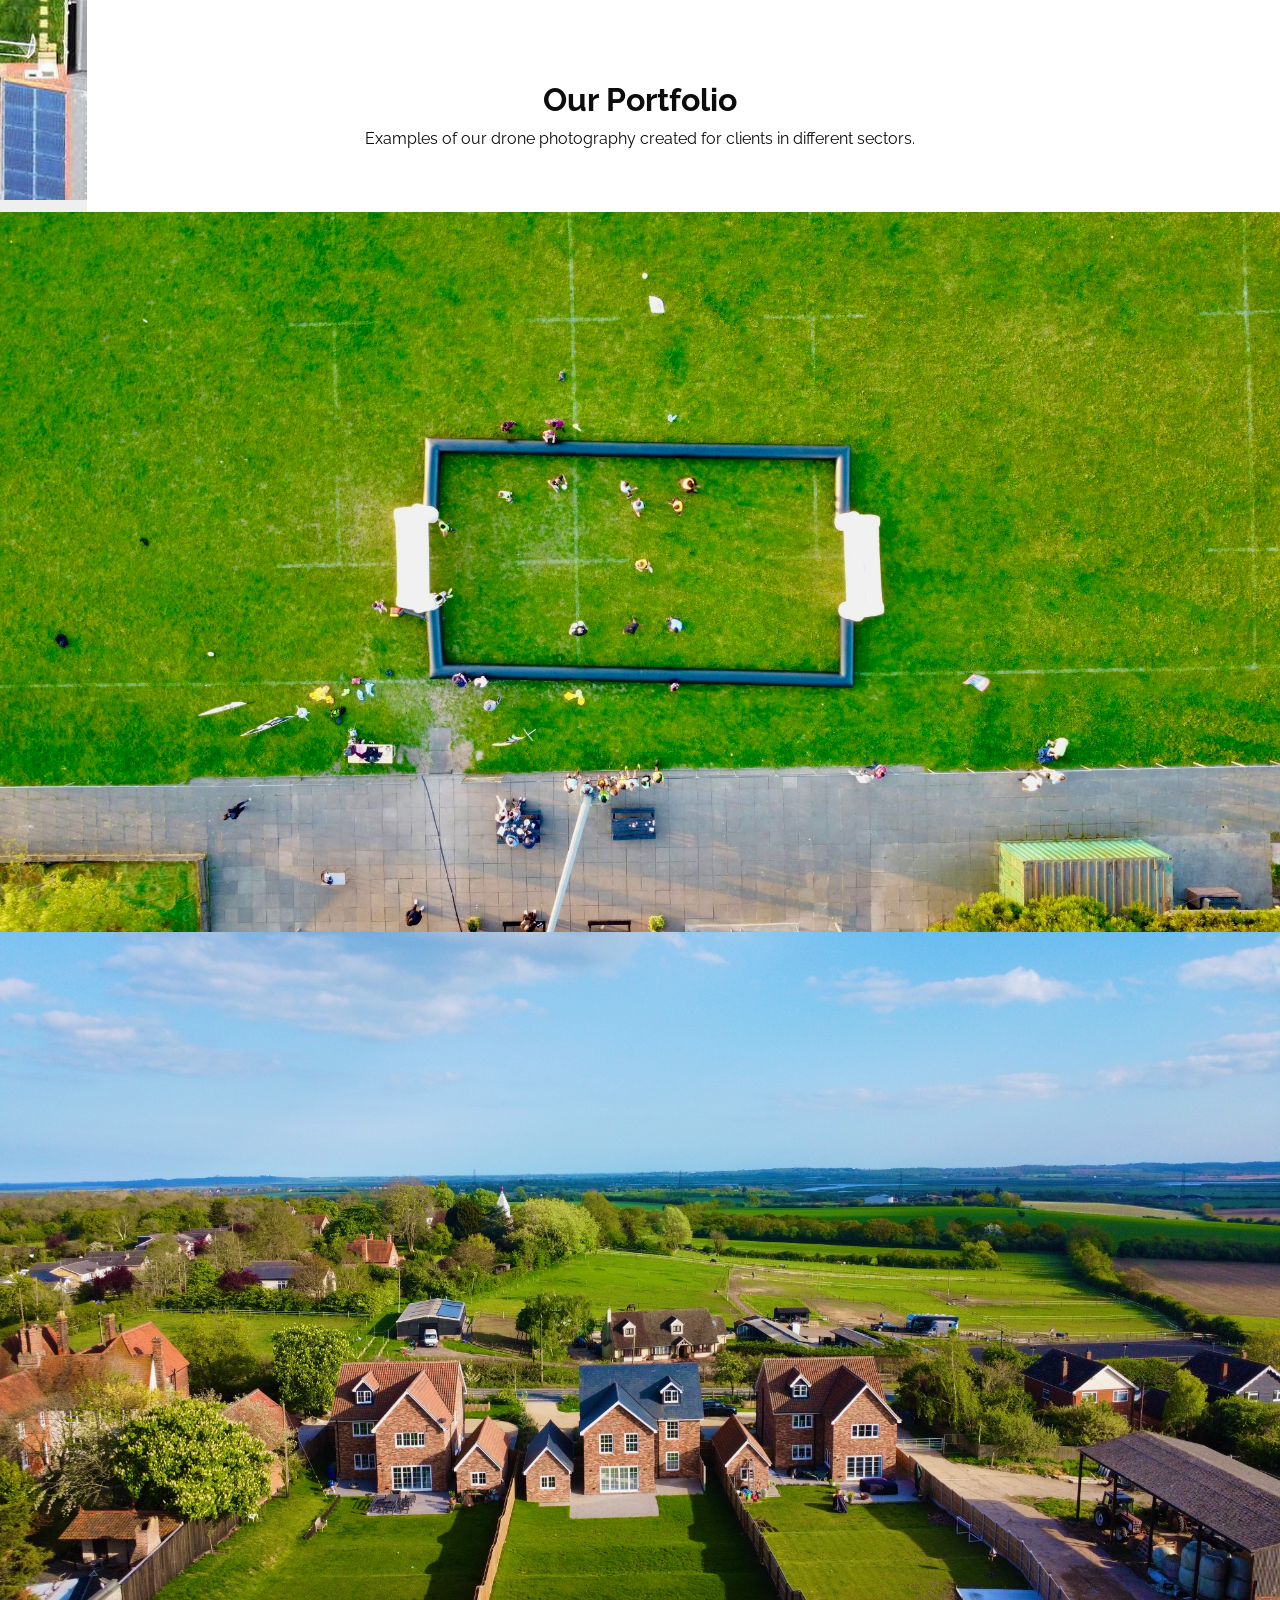
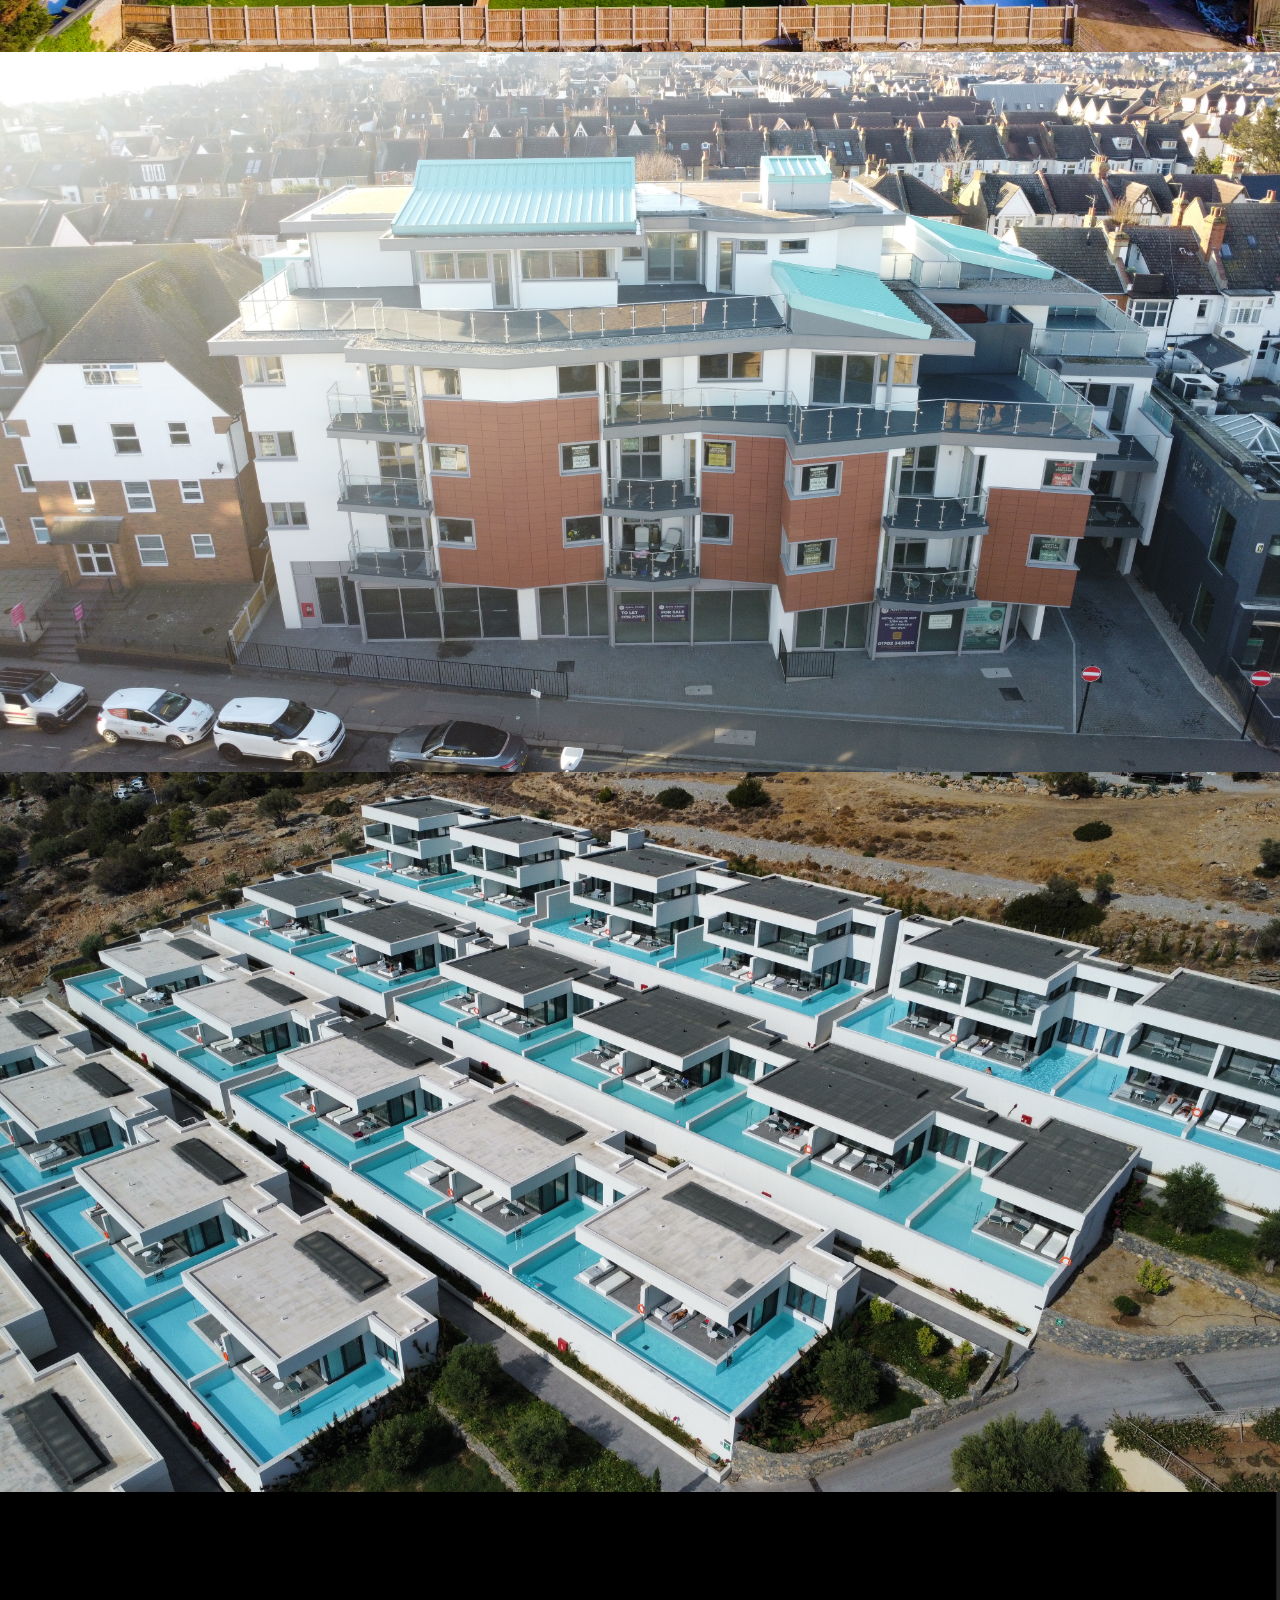
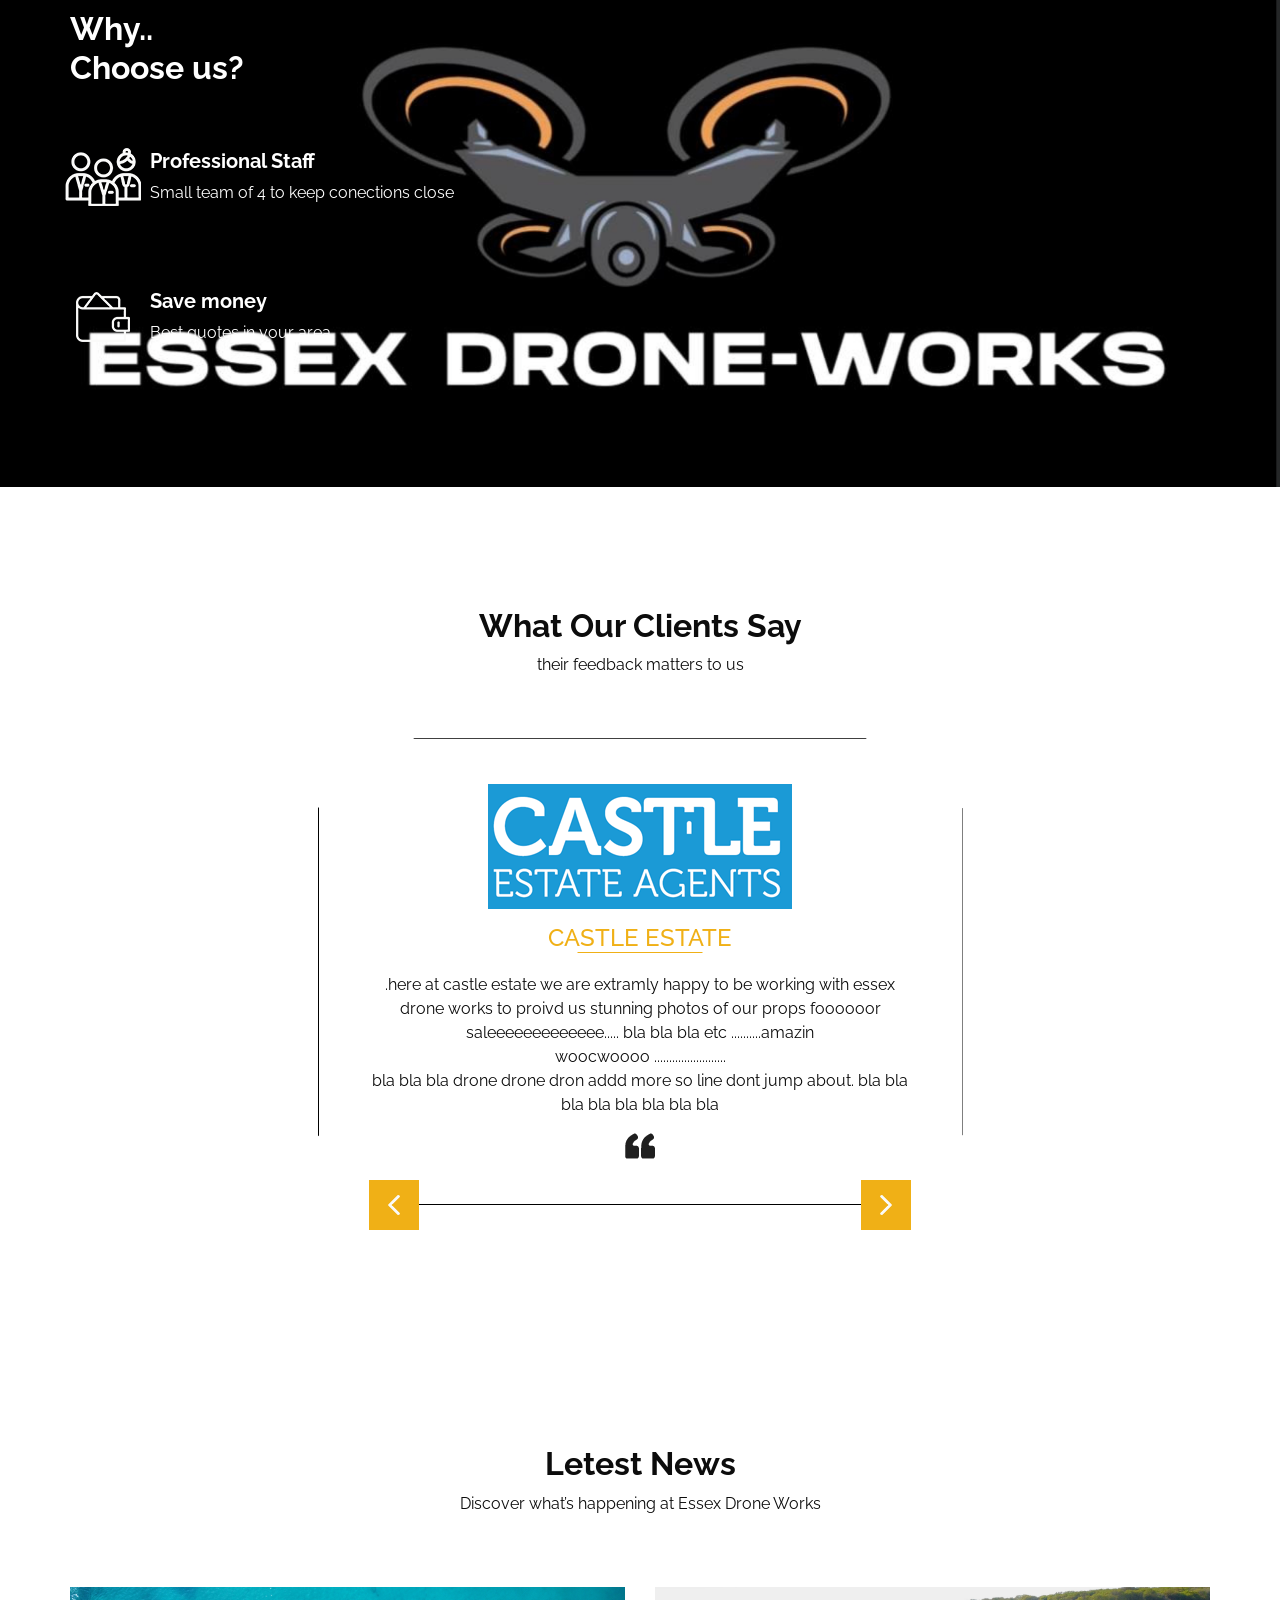
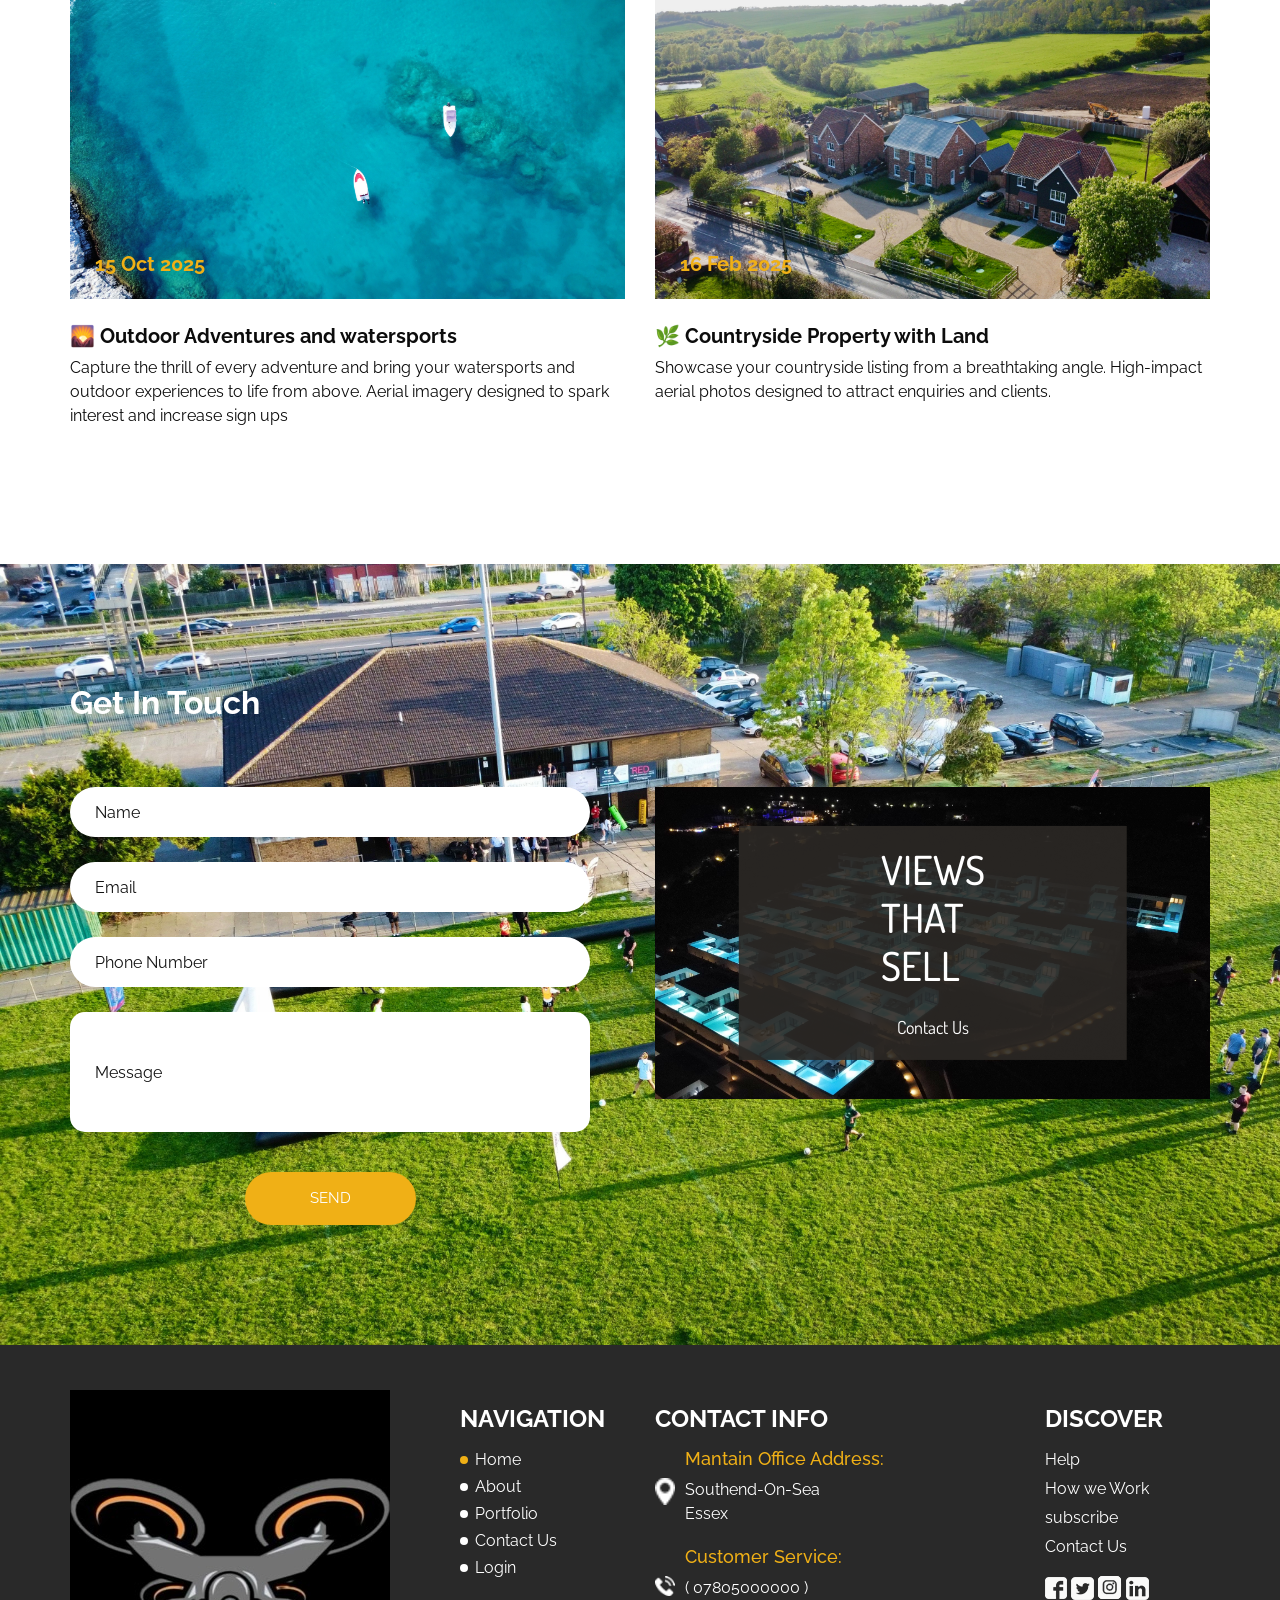
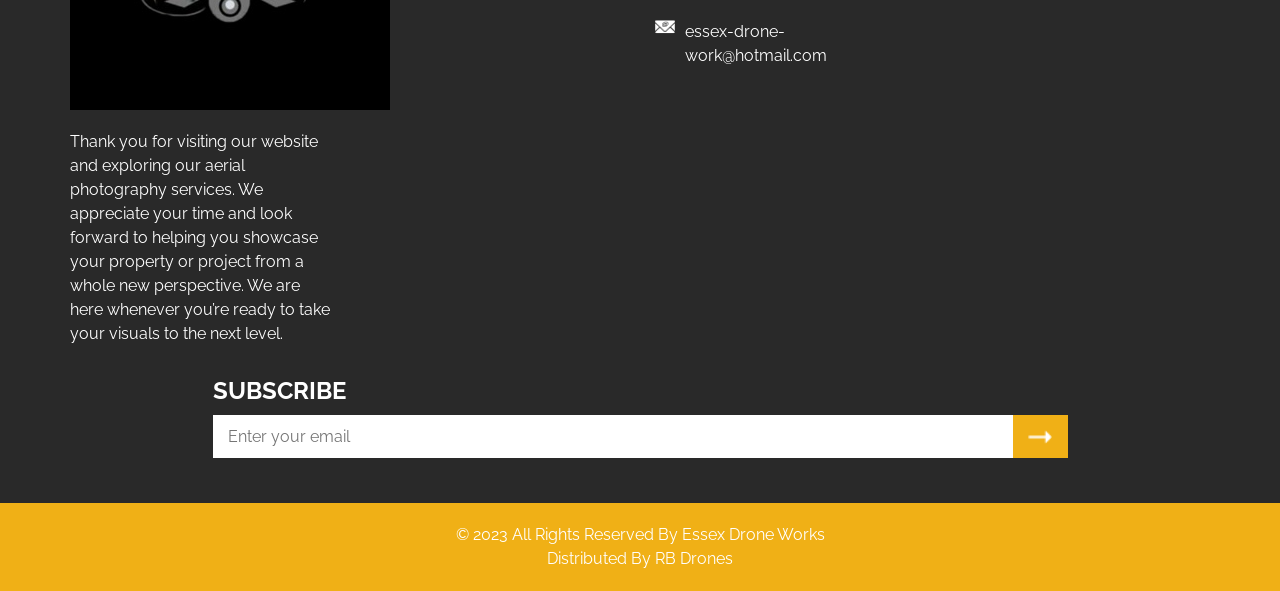
==== commit 498b9254: "Update index.html" ====
--- a/index.html
+++ b/index.html
@@ -378,7 +378,7 @@
                     Mark M. Landscaping Business Owner
                   </h4>
                   <p>
-                    ............... "I needed aerial shots for my landscaping business, and the results were phenomenal. The photos gave a new perspective that we were missing in our marketing. Our clients love the unique shots!" adding  
+                    ............... "I needed aerial shots for my landscaping business, and the results were phenomenal. The photos gave a new perspective that we were missing in our marketing. Our clients love the unique shots!" adding somethings 
                   </p>
                   <img src="images/quote.png" alt="">
                 </div>
@@ -759,3 +759,4 @@
 
 
 
+
--- a/css/style.css
+++ b/css/style.css
@@ -636,8 +636,8 @@
 }
 
 .quality_section .quality_container .detail-box .img-box {
-  width: 75px;
-  height: 95px;
+  width: 65px;
+  height: 100px;
   margin-right: 15px;
   display: -webkit-box;
   display: -ms-flexbox;
@@ -995,7 +995,7 @@
 }
 
 .contact_section {
-  background-image: url(../images/LogoE.png);
+  background-image: url(../images/event.jpeg);
   background-size: cover;
   position: relative;
   color: #ffffff;
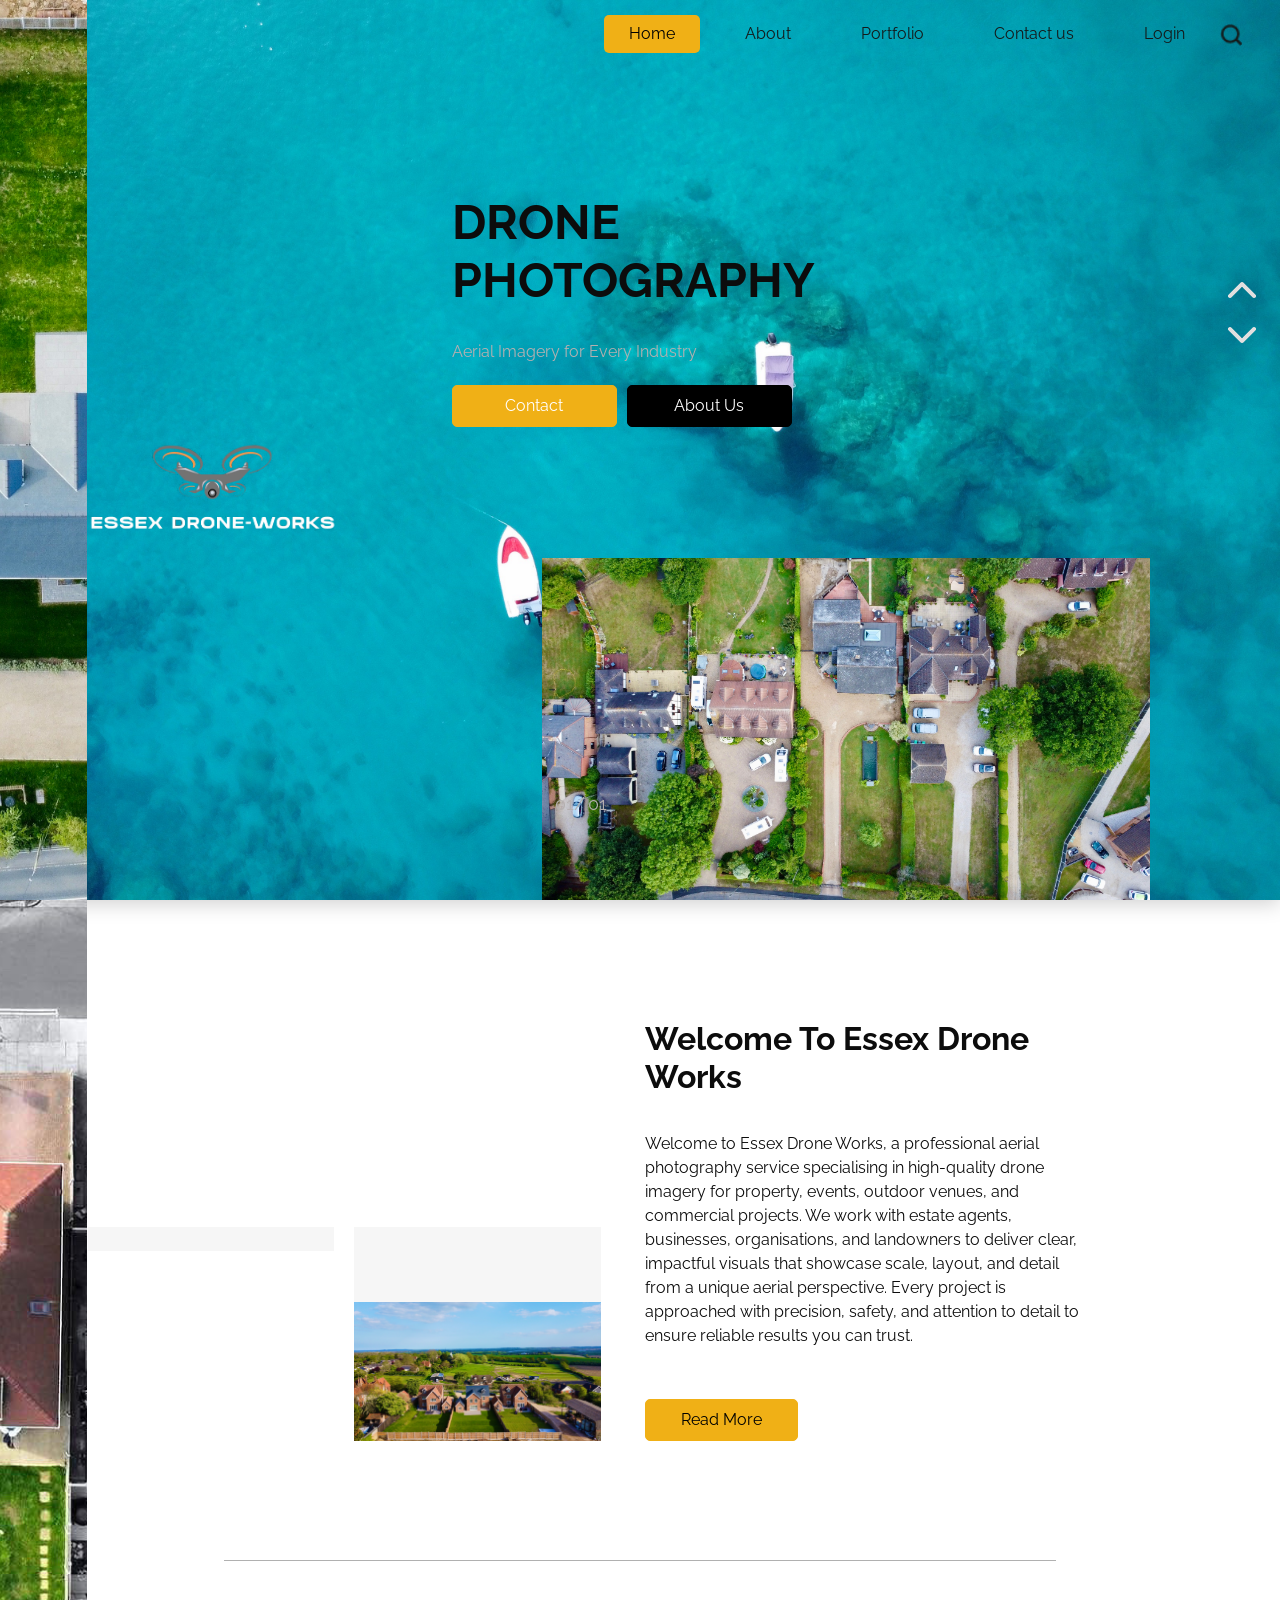
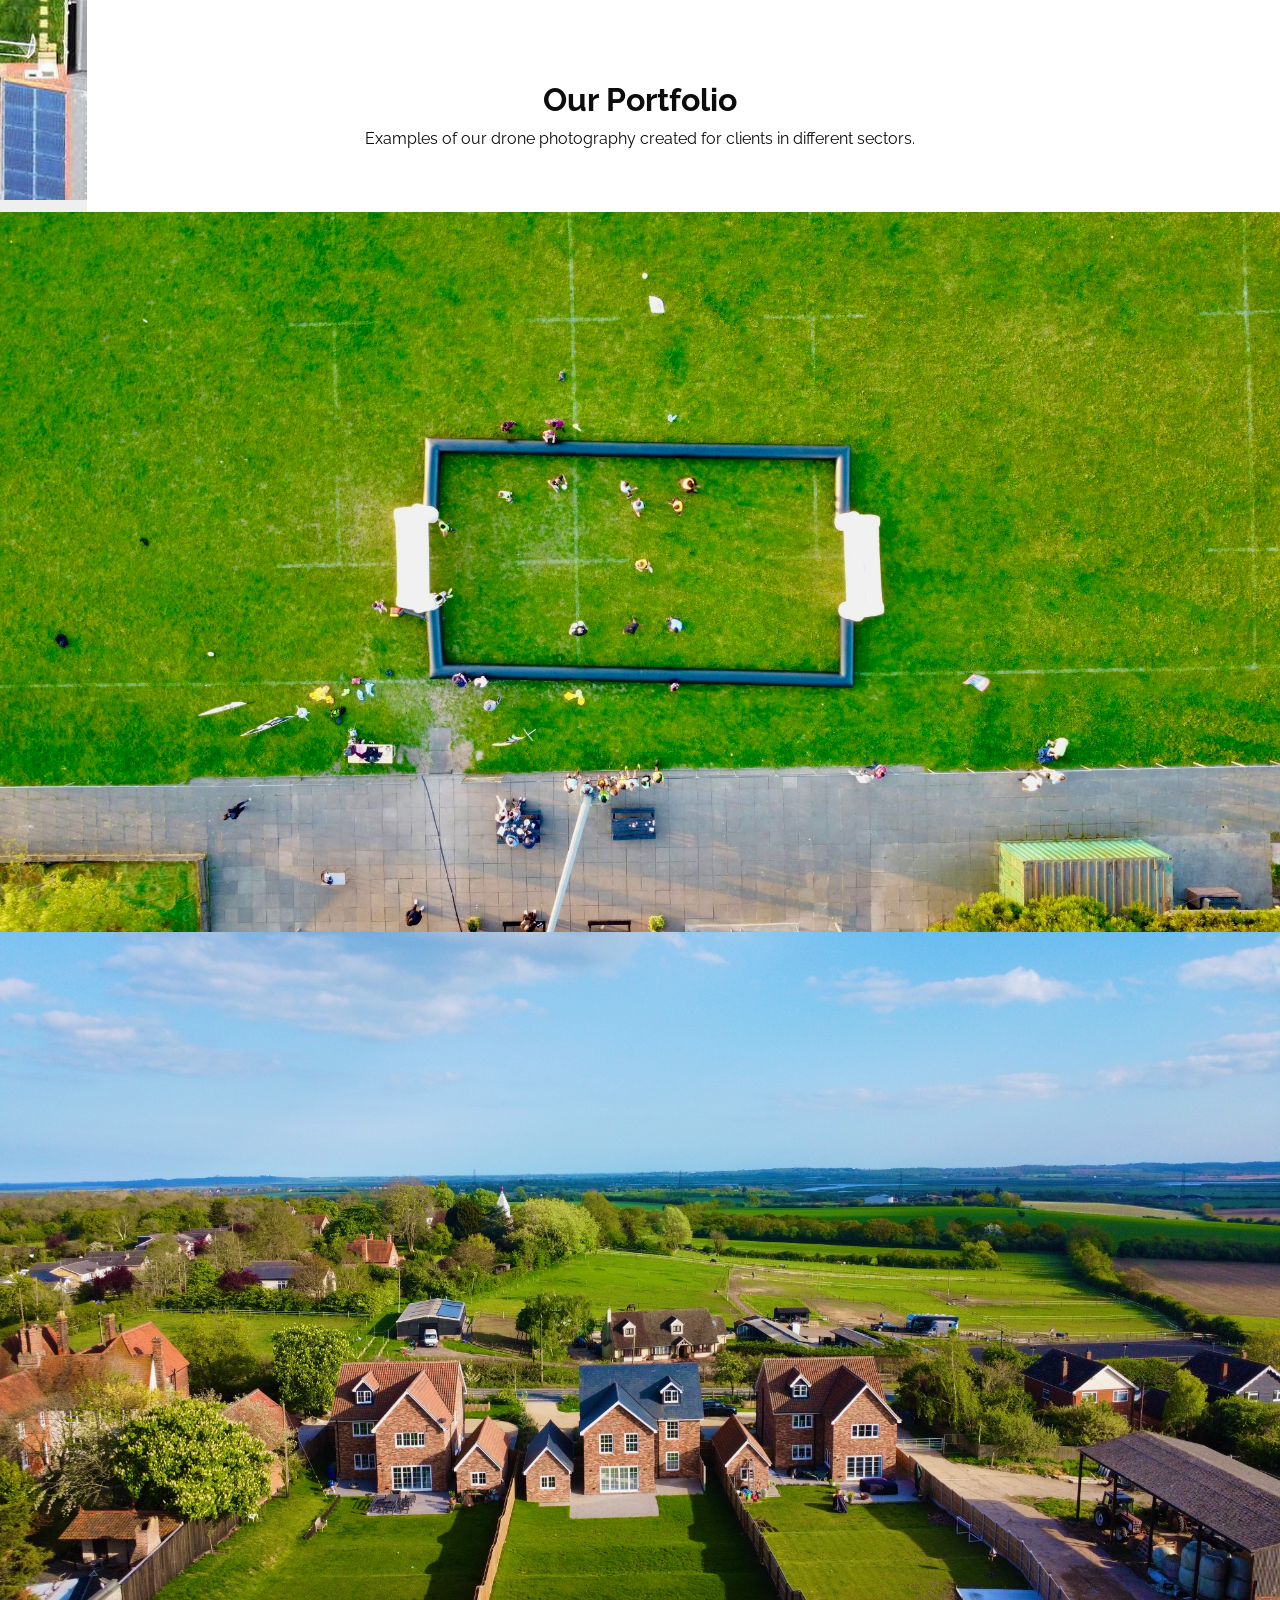
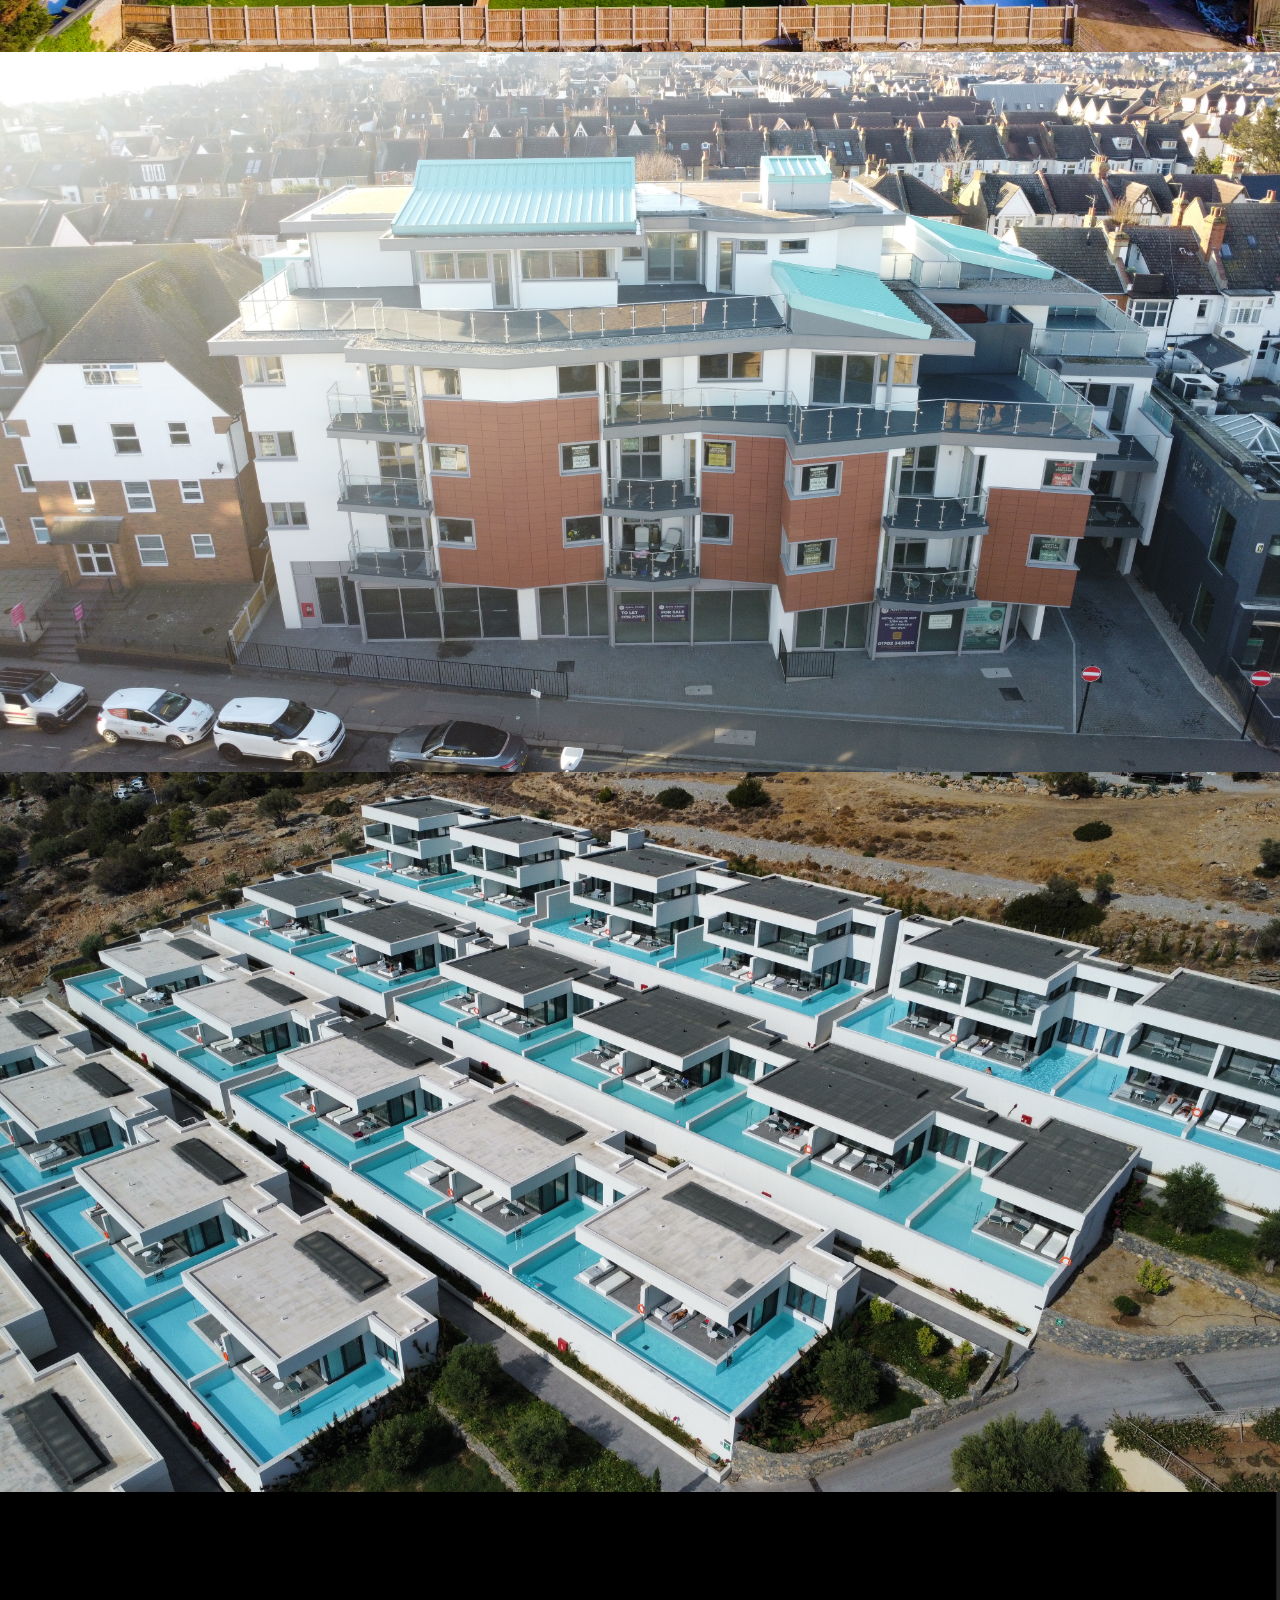
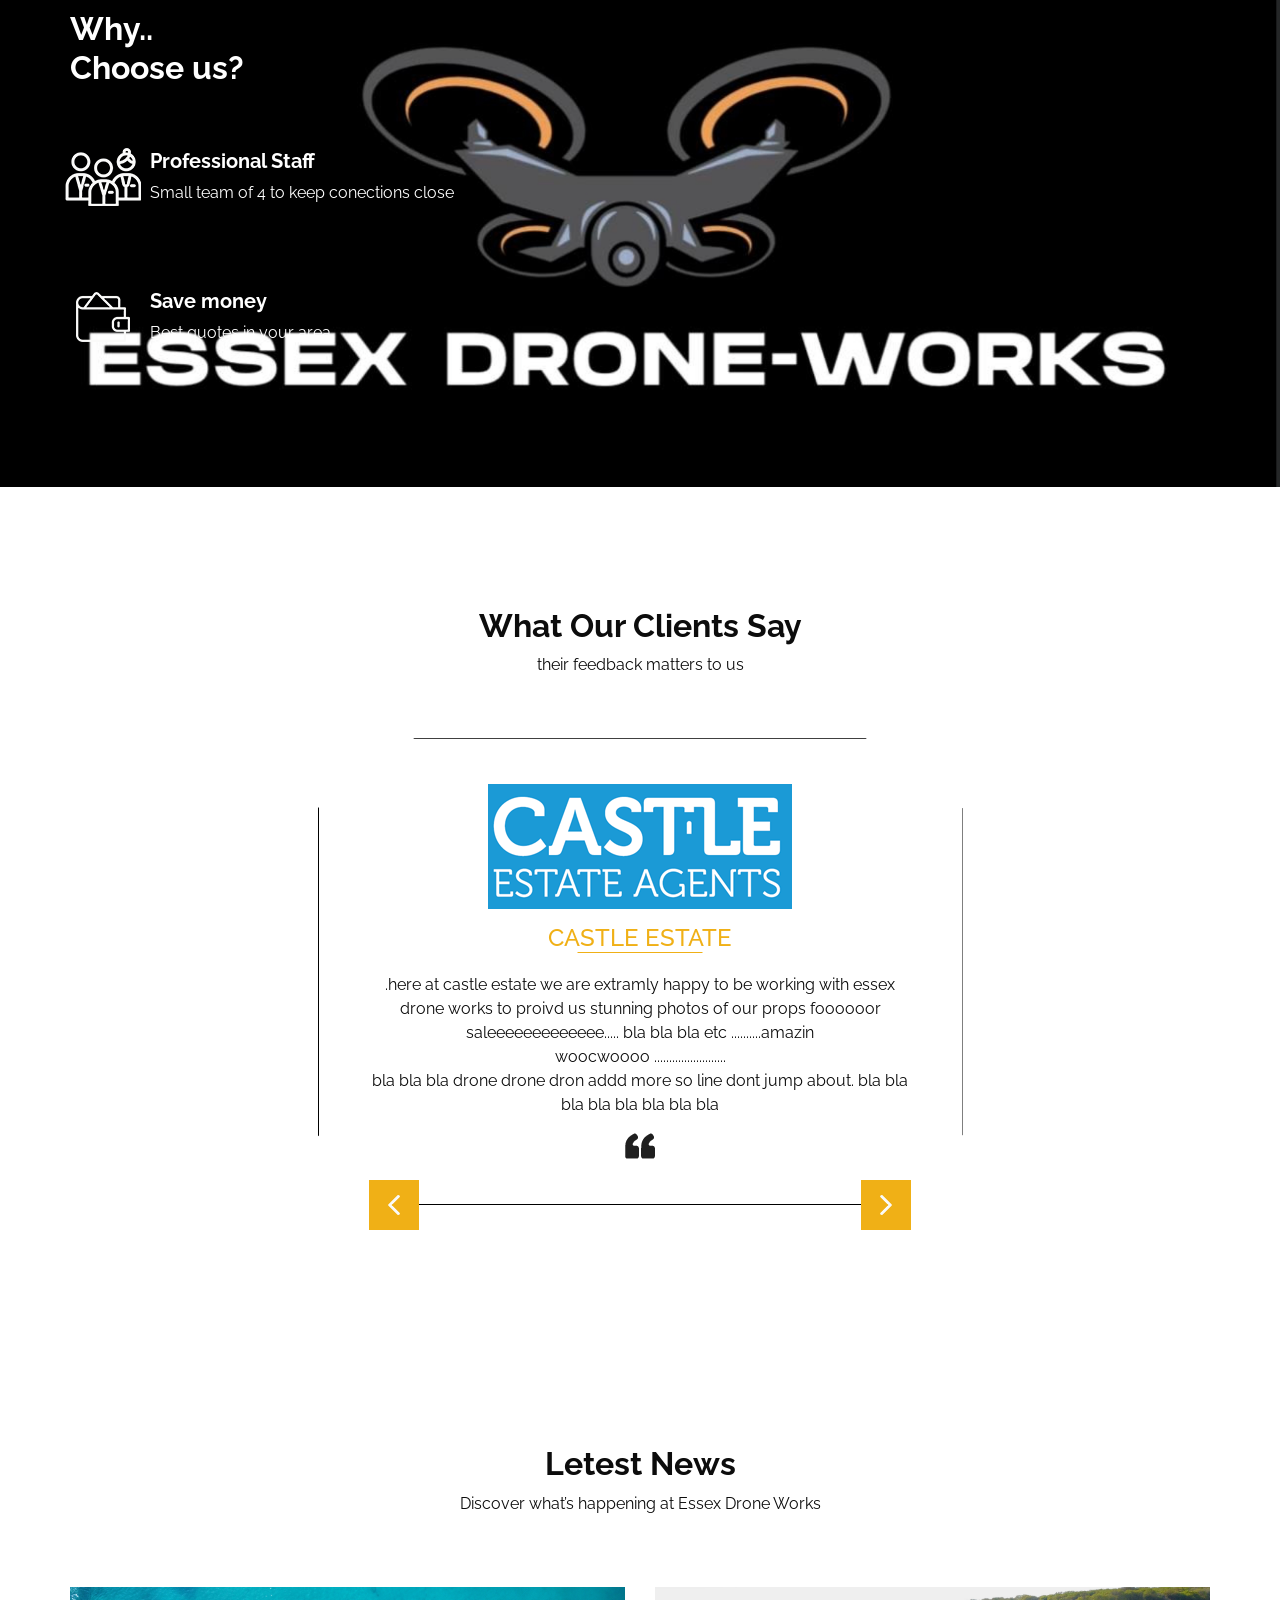
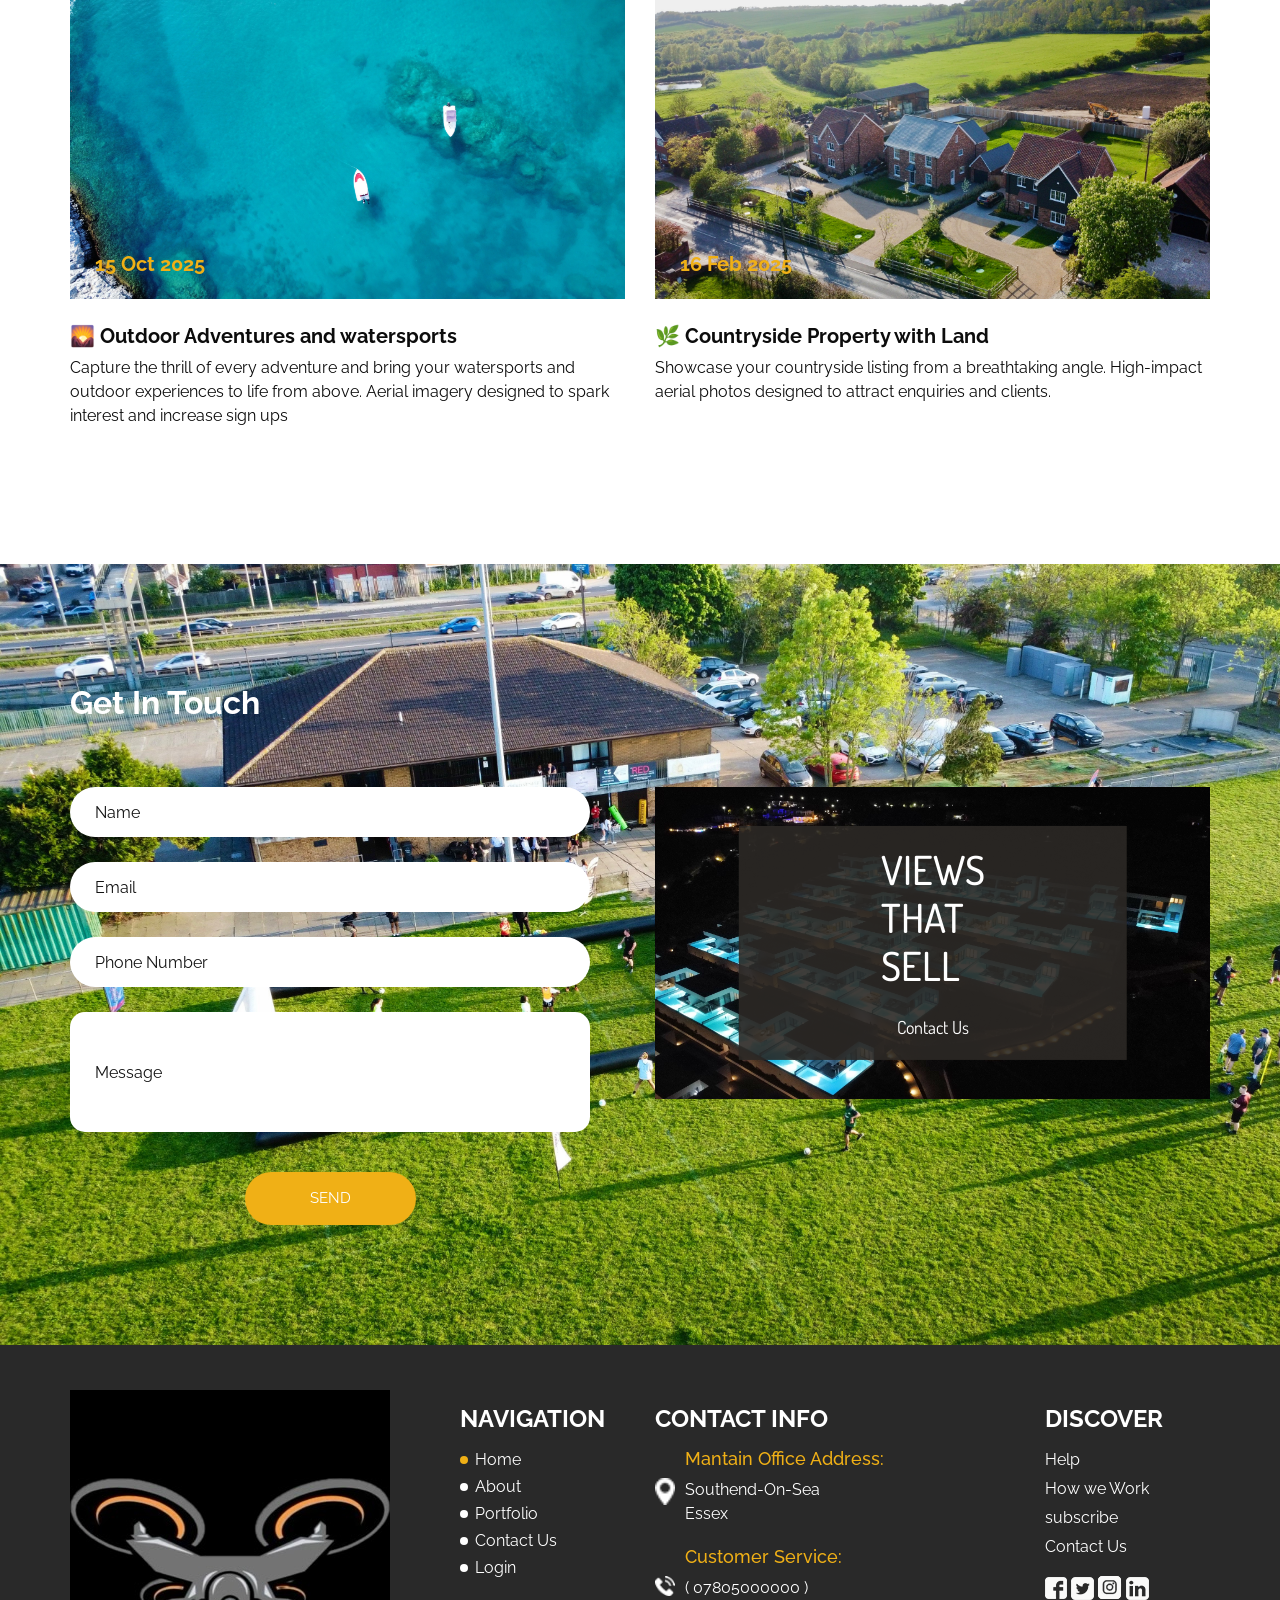
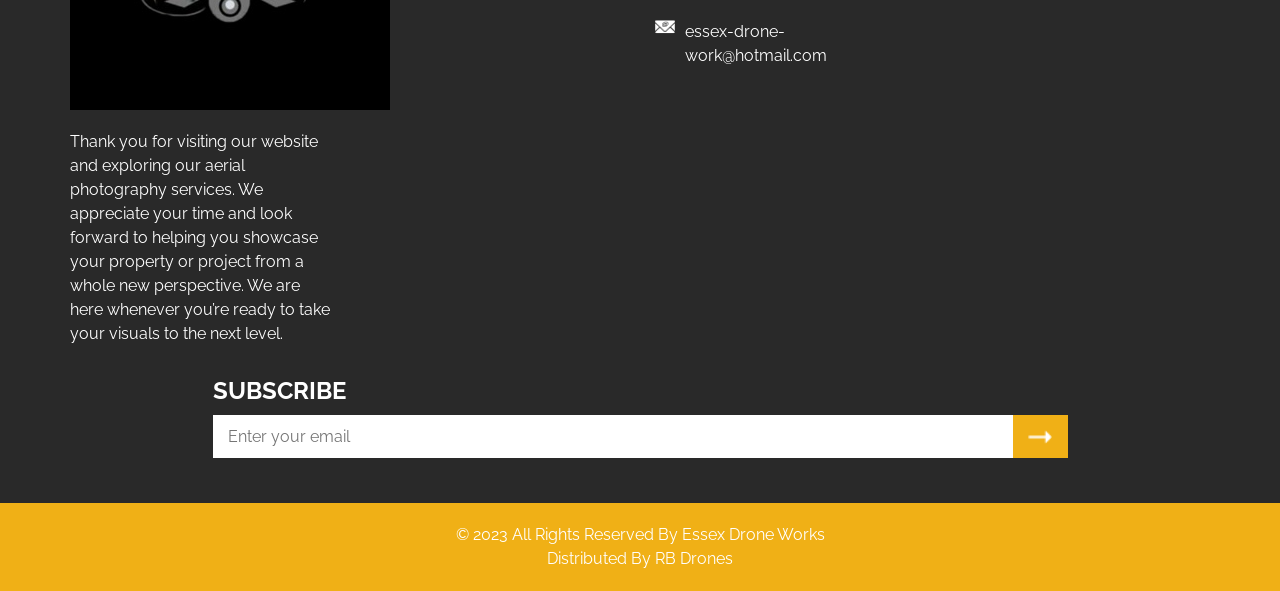
==== commit 14a1896b: "Update index.html" ====
--- a/index.html
+++ b/index.html
@@ -12,7 +12,7 @@
   <meta name="description" content="" />
   <meta name="author" content="" />
 
-  <title>Essex Drone-Works</title>
+  <title>Essex Drone Works</title>
 
 
 
@@ -65,7 +65,7 @@
                   <a class="nav-link" href="index.html">Home <span class="sr-only">(current)</span></a>
                 </li>
                 <li class="nav-item">
-                  <a class="nav-link" href="about.html"> Aboutt <span class="sr-only">(current)</span></a>
+                  <a class="nav-link" href="about.html"> About <span class="sr-only">(current)</span></a>
                 </li>
                 <li class="nav-item">
                   <a class="nav-link" href="portfolio.html">Portfolio </a>
@@ -760,3 +760,4 @@
 
 
 
+
